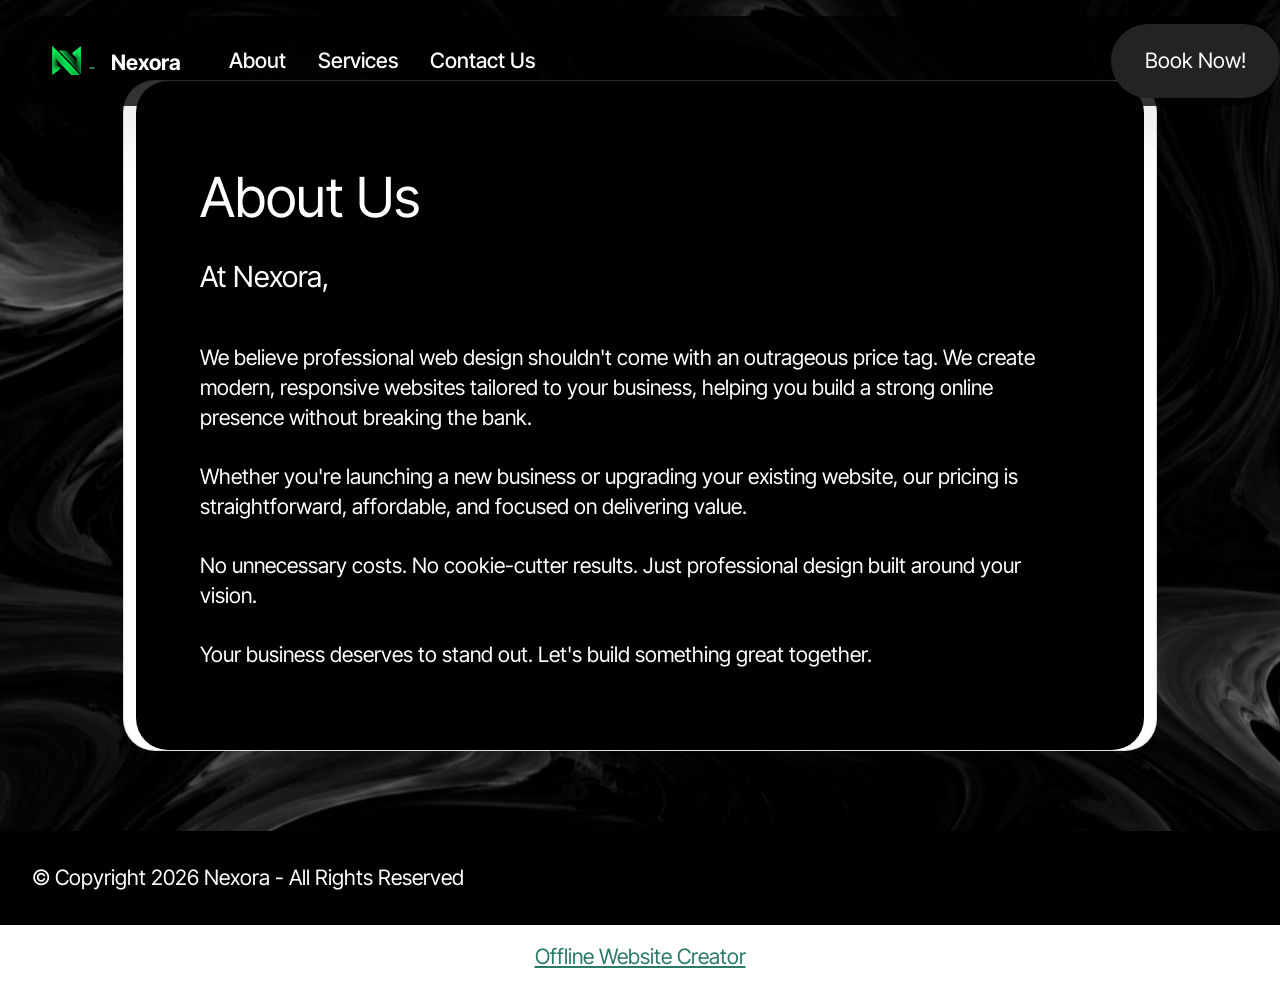
==== Nexora/page1.html @ 0961fb7d "Add files via upload" ====
<!DOCTYPE html>
<html  >
<head>
  <!-- Site made with Mobirise Website Builder v6.1.12, https://mobirise.com -->
  <meta charset="UTF-8">
  <meta http-equiv="X-UA-Compatible" content="IE=edge">
  <meta name="generator" content="Mobirise v6.1.12, mobirise.com">
  <meta name="viewport" content="width=device-width, initial-scale=1, minimum-scale=1">
  <link rel="shortcut icon" href="assets/images/logo-1-96x96.png" type="image/x-icon">
  <meta name="description" content="">
  
  
  <title>About Us</title>
  <link rel="stylesheet" href="assets/web/assets/mobirise-icons2/mobirise2.css">
  <link rel="stylesheet" href="assets/bootstrap/css/bootstrap.min.css">
  <link rel="stylesheet" href="assets/parallax/jarallax.css">
  <link rel="stylesheet" href="assets/animatecss/animate.css">
  <link rel="stylesheet" href="assets/dropdown/css/style.css">
  <link rel="stylesheet" href="assets/theme/css/style.css">
  <link rel="preload" href="https://fonts.googleapis.com/css?family=Inter+Tight:100,200,300,400,500,600,700,800,900,100i,200i,300i,400i,500i,600i,700i,800i,900i&display=swap" as="style" onload="this.onload=null;this.rel='stylesheet'">
  <noscript><link rel="stylesheet" href="https://fonts.googleapis.com/css?family=Inter+Tight:100,200,300,400,500,600,700,800,900,100i,200i,300i,400i,500i,600i,700i,800i,900i&display=swap"></noscript>
  <link rel="preload" as="style" href="assets/mobirise/css/mbr-additional.css?v=l7A24Q"><link rel="stylesheet" href="assets/mobirise/css/mbr-additional.css?v=l7A24Q" type="text/css">

  
  
  
</head>
<body>
  
  <section data-bs-version="5.1" class="menu menu1 cid-vy4FR2Bn2H" once="menu" id="menu01-1x">
	

	<nav class="navbar navbar-dropdown navbar-fixed-top navbar-expand-lg">
		<div class="container">
			<div class="navbar-brand">
				<span class="navbar-logo">
					<a href="https://mobiri.se">
						<img src="assets/images/logo-1-96x96.png" alt="Mobirise Website Builder" style="height: 3rem;">
					</a>
				</span>
				<span class="navbar-caption-wrap"><a class="navbar-caption text-danger display-4" href="https://mobiri.se">Nexora</a></span>
			</div>
			<button class="navbar-toggler" type="button" data-toggle="collapse" data-bs-toggle="collapse" data-target="#navbarSupportedContent" data-bs-target="#navbarSupportedContent" aria-controls="navbarNavAltMarkup" aria-expanded="false" aria-label="Toggle navigation">
				<div class="hamburger">
					<span></span>
					<span></span>
					<span></span>
					<span></span>
				</div>
			</button>
			<div class="collapse navbar-collapse" id="navbarSupportedContent">
				<ul class="navbar-nav nav-dropdown" data-app-modern-menu="true"><li class="nav-item">
						<a class="nav-link link text-danger display-4" href="https://mobiri.se">About</a>
					</li>
					<li class="nav-item">
						<a class="nav-link link text-danger display-4" href="https://mobiri.se" aria-expanded="false">Services</a>
					</li>
					<li class="nav-item">
						<a class="nav-link link text-danger display-4" href="https://mobiri.se">Contact Us</a>
					</li></ul>
				
				<div class="navbar-buttons mbr-section-btn"><a class="btn btn-black display-4" href="https://mobiri.se">Book Now!</a></div>
			</div>
		</div>
	</nav>
</section>

<section data-bs-version="5.1" class="article07 cid-vybChJyptm mbr-parallax-background" id="article07-23">
  

  
  
  <div class="container">
    <div class="row justify-content-center">
      <div class="card col-md-12 col-lg-10">
        <div class="card-wrapper">
          <h3 class="card-title mbr-fonts-style mbr-white mt-3 mb-4 display-2"><strong>About Us</strong></h3>
          <div class="row card-box align-left">
            <div class="item features-without-image col-12">
              <div class="item-wrapper">
                <h4 class="mbr-section-subtitle mbr-fonts-style mb-3 display-5">
                  <strong>At Nexora,</strong></h4>
                <p class="mbr-text mbr-fonts-style display-7"><br>We believe professional web design shouldn't come with an outrageous price tag. We create modern, responsive websites tailored to your business, helping you build a strong online presence without breaking the bank.<br><br>Whether you're launching a new business or upgrading your existing website, our pricing is straightforward, affordable, and focused on delivering value.<br><br>No unnecessary costs. No cookie-cutter results. Just professional design built around your vision.<br><br>Your business deserves to stand out. Let's build something great together.</p>
              </div>
            </div>
            
            
            
          </div>
          
        </div>
      </div>
    </div>
  </div>
</section>

<section data-bs-version="5.1" class="footer4 cid-vybEgHKGOY" once="footers" id="footer04-26">

    

    

    <div class="container">
        <div class="media-container-row align-center mbr-white">
            <div class="col-12">
                <p class="mbr-text mb-0 mbr-fonts-style display-7">
                    © Copyright 2026 Nexora - All Rights Reserved
                </p>
            </div>
        </div>
    </div>
</section><section class="display-7" style="padding: 0;align-items: center;justify-content: center;flex-wrap: wrap;    align-content: center;display: flex;position: relative;height: 4rem;"><a href="https://mobiri.se/5196878" style="flex: 1 1;height: 4rem;position: absolute;width: 100%;z-index: 1;"><img alt="" style="height: 4rem;" src="[data-uri]"></a><p style="margin: 0;text-align: center;" class="display-7">&#8204;</p><a style="z-index:1" href="https://mobirise.com/offline-website-builder.html">Offline Website Creator</a></section><script src="assets/bootstrap/js/bootstrap.bundle.min.js"></script>  <script src="assets/parallax/jarallax.js"></script>  <script src="assets/smoothscroll/smooth-scroll.js"></script>  <script src="assets/ytplayer/index.js"></script>  <script src="assets/dropdown/js/navbar-dropdown.js"></script>  <script src="assets/theme/js/script.js"></script>  
  
  
  <input name="animation" type="hidden">
  </body>
</html>
---- Nexora/assets/web/assets/mobirise-icons2/mobirise2.css ----
@font-face {
  font-family: 'Moririse2';
  font-display: swap;
  src:  url('mobirise2.eot?f2bix4');
  src:  url('mobirise2.eot?f2bix4#iefix') format('embedded-opentype'),
    url('mobirise2.woff2?f2bix4') format('woff2'),
    url('mobirise2.woff?f2bix4') format('woff'),
    url('mobirise2.ttf?f2bix4') format('truetype'),
    url('mobirise2.svg?f2bix4#mobirise2') format('svg');
  font-weight: normal;
  font-style: normal;
}

[class^="mobi-"], [class*=" mobi-"] {
  /* use !important to prevent issues with browser extensions that change fonts */
  font-family: 'Moririse2' !important;
  speak: none;
  font-style: normal;
  font-weight: normal;
  font-variant: normal;
  text-transform: none;
  line-height: 1;

  /* Better Font Rendering =========== */
  -webkit-font-smoothing: antialiased;
  -moz-osx-font-smoothing: grayscale;
}

.mobi-mbri-add-submenu:before {
  content: "\e900";
}
.mobi-mbri-alert:before {
  content: "\e901";
}
.mobi-mbri-align-center:before {
  content: "\e902";
}
.mobi-mbri-align-justify:before {
  content: "\e903";
}
.mobi-mbri-align-left:before {
  content: "\e904";
}
.mobi-mbri-align-right:before {
  content: "\e905";
}
.mobi-mbri-android:before {
  content: "\e906";
}
.mobi-mbri-apple:before {
  content: "\e907";
}
.mobi-mbri-arrow-down:before {
  content: "\e908";
}
.mobi-mbri-arrow-next:before {
  content: "\e909";
}
.mobi-mbri-arrow-prev:before {
  content: "\e90a";
}
.mobi-mbri-arrow-up:before {
  content: "\e90b";
}
.mobi-mbri-bold:before {
  content: "\e90c";
}
.mobi-mbri-bookmark:before {
  content: "\e90d";
}
.mobi-mbri-bootstrap:before {
  content: "\e90e";
}
.mobi-mbri-briefcase:before {
  content: "\e90f";
}
.mobi-mbri-browse:before {
  content: "\e910";
}
.mobi-mbri-bulleted-list:before {
  content: "\e911";
}
.mobi-mbri-calendar:before {
  content: "\e912";
}
.mobi-mbri-camera:before {
  content: "\e913";
}
.mobi-mbri-cart-add:before {
  content: "\e914";
}
.mobi-mbri-cart-full:before {
  content: "\e915";
}
.mobi-mbri-cash:before {
  content: "\e916";
}
.mobi-mbri-change-style:before {
  content: "\e917";
}
.mobi-mbri-chat:before {
  content: "\e918";
}
.mobi-mbri-clock:before {
  content: "\e919";
}
.mobi-mbri-close:before {
  content: "\e91a";
}
.mobi-mbri-cloud:before {
  content: "\e91b";
}
.mobi-mbri-code:before {
  content: "\e91c";
}
.mobi-mbri-contact-form:before {
  content: "\e91d";
}
.mobi-mbri-credit-card:before {
  content: "\e91e";
}
.mobi-mbri-cursor-click:before {
  content: "\e91f";
}
.mobi-mbri-cust-feedback:before {
  content: "\e920";
}
.mobi-mbri-database:before {
  content: "\e921";
}
.mobi-mbri-delivery:before {
  content: "\e922";
}
.mobi-mbri-desktop:before {
  content: "\e923";
}
.mobi-mbri-devices:before {
  content: "\e924";
}
.mobi-mbri-down:before {
  content: "\e925";
}
.mobi-mbri-download-2:before {
  content: "\e926";
}
.mobi-mbri-download:before {
  content: "\e927";
}
.mobi-mbri-drag-n-drop-2:before {
  content: "\e928";
}
.mobi-mbri-drag-n-drop:before {
  content: "\e929";
}
.mobi-mbri-edit-2:before {
  content: "\e92a";
}
.mobi-mbri-edit:before {
  content: "\e92b";
}
.mobi-mbri-error:before {
  content: "\e92c";
}
.mobi-mbri-extension:before {
  content: "\e92d";
}
.mobi-mbri-features:before {
  content: "\e92e";
}
.mobi-mbri-file:before {
  content: "\e92f";
}
.mobi-mbri-flag:before {
  content: "\e930";
}
.mobi-mbri-folder:before {
  content: "\e931";
}
.mobi-mbri-gift:before {
  content: "\e932";
}
.mobi-mbri-github:before {
  content: "\e933";
}
.mobi-mbri-globe-2:before {
  content: "\e934";
}
.mobi-mbri-globe:before {
  content: "\e935";
}
.mobi-mbri-growing-chart:before {
  content: "\e936";
}
.mobi-mbri-hearth:before {
  content: "\e937";
}
.mobi-mbri-help:before {
  content: "\e938";
}
.mobi-mbri-home:before {
  content: "\e939";
}
.mobi-mbri-hot-cup:before {
  content: "\e93a";
}
.mobi-mbri-idea:before {
  content: "\e93b";
}
.mobi-mbri-image-gallery:before {
  content: "\e93c";
}
.mobi-mbri-image-slider:before {
  content: "\e93d";
}
.mobi-mbri-info:before {
  content: "\e93e";
}
.mobi-mbri-italic:before {
  content: "\e93f";
}
.mobi-mbri-key:before {
  content: "\e940";
}
.mobi-mbri-laptop:before {
  content: "\e941";
}
.mobi-mbri-layers:before {
  content: "\e942";
}
.mobi-mbri-left-right:before {
  content: "\e943";
}
.mobi-mbri-left:before {
  content: "\e944";
}
.mobi-mbri-letter:before {
  content: "\e945";
}
.mobi-mbri-like:before {
  content: "\e946";
}
.mobi-mbri-link:before {
  content: "\e947";
}
.mobi-mbri-lock:before {
  content: "\e948";
}
.mobi-mbri-login:before {
  content: "\e949";
}
.mobi-mbri-logout:before {
  content: "\e94a";
}
.mobi-mbri-magic-stick:before {
  content: "\e94b";
}
.mobi-mbri-map-pin:before {
  content: "\e94c";
}
.mobi-mbri-menu:before {
  content: "\e94d";
}
.mobi-mbri-mobile-2:before {
  content: "\e94e";
}
.mobi-mbri-mobile-horizontal:before {
  content: "\e94f";
}
.mobi-mbri-mobile:before {
  content: "\e950";
}
.mobi-mbri-mobirise:before {
  content: "\e951";
}
.mobi-mbri-more-horizontal:before {
  content: "\e952";
}
.mobi-mbri-more-vertical:before {
  content: "\e953";
}
.mobi-mbri-music:before {
  content: "\e954";
}
.mobi-mbri-new-file:before {
  content: "\e955";
}
.mobi-mbri-numbered-list:before {
  content: "\e956";
}
.mobi-mbri-opened-folder:before {
  content: "\e957";
}
.mobi-mbri-pages:before {
  content: "\e958";
}
.mobi-mbri-paper-plane:before {
  content: "\e959";
}
.mobi-mbri-paperclip:before {
  content: "\e95a";
}
.mobi-mbri-phone:before {
  content: "\e95b";
}
.mobi-mbri-photo:before {
  content: "\e95c";
}
.mobi-mbri-photos:before {
  content: "\e95d";
}
.mobi-mbri-pin:before {
  content: "\e95e";
}
.mobi-mbri-play:before {
  content: "\e95f";
}
.mobi-mbri-plus:before {
  content: "\e960";
}
.mobi-mbri-preview:before {
  content: "\e961";
}
.mobi-mbri-print:before {
  content: "\e962";
}
.mobi-mbri-protect:before {
  content: "\e963";
}
.mobi-mbri-question:before {
  content: "\e964";
}
.mobi-mbri-quote-left:before {
  content: "\e965";
}
.mobi-mbri-quote-right:before {
  content: "\e966";
}
.mobi-mbri-redo:before {
  content: "\e967";
}
.mobi-mbri-refresh:before {
  content: "\e968";
}
.mobi-mbri-responsive-2:before {
  content: "\e969";
}
.mobi-mbri-responsive:before {
  content: "\e96a";
}
.mobi-mbri-right:before {
  content: "\e96b";
}
.mobi-mbri-rocket:before {
  content: "\e96c";
}
.mobi-mbri-sad-face:before {
  content: "\e96d";
}
.mobi-mbri-sale:before {
  content: "\e96e";
}
.mobi-mbri-save:before {
  content: "\e96f";
}
.mobi-mbri-search:before {
  content: "\e970";
}
.mobi-mbri-setting-2:before {
  content: "\e971";
}
.mobi-mbri-setting-3:before {
  content: "\e972";
}
.mobi-mbri-setting:before {
  content: "\e973";
}
.mobi-mbri-share:before {
  content: "\e974";
}
.mobi-mbri-shopping-bag:before {
  content: "\e975";
}
.mobi-mbri-shopping-basket:before {
  content: "\e976";
}
.mobi-mbri-shopping-cart:before {
  content: "\e977";
}
.mobi-mbri-sites:before {
  content: "\e978";
}
.mobi-mbri-smile-face:before {
  content: "\e979";
}
.mobi-mbri-speed:before {
  content: "\e97a";
}
.mobi-mbri-star:before {
  content: "\e97b";
}
.mobi-mbri-success:before {
  content: "\e97c";
}
.mobi-mbri-sun:before {
  content: "\e97d";
}
.mobi-mbri-sun2:before {
  content: "\e97e";
}
.mobi-mbri-tablet-vertical:before {
  content: "\e97f";
}
.mobi-mbri-tablet:before {
  content: "\e980";
}
.mobi-mbri-target:before {
  content: "\e981";
}
.mobi-mbri-timer:before {
  content: "\e982";
}
.mobi-mbri-to-ftp:before {
  content: "\e983";
}
.mobi-mbri-to-local-drive:before {
  content: "\e984";
}
.mobi-mbri-touch-swipe:before {
  content: "\e985";
}
.mobi-mbri-touch:before {
  content: "\e986";
}
.mobi-mbri-trash:before {
  content: "\e987";
}
.mobi-mbri-underline:before {
  content: "\e988";
}
.mobi-mbri-undo:before {
  content: "\e989";
}
.mobi-mbri-unlink:before {
  content: "\e98a";
}
.mobi-mbri-unlock:before {
  content: "\e98b";
}
.mobi-mbri-up-down:before {
  content: "\e98c";
}
.mobi-mbri-up:before {
  content: "\e98d";
}
.mobi-mbri-update:before {
  content: "\e98e";
}
.mobi-mbri-upload-2:before {
  content: "\e98f";
}
.mobi-mbri-upload:before {
  content: "\e990";
}
.mobi-mbri-user-2:before {
  content: "\e991";
}
.mobi-mbri-user:before {
  content: "\e992";
}
.mobi-mbri-users:before {
  content: "\e993";
}
.mobi-mbri-video-play:before {
  content: "\e994";
}
.mobi-mbri-video:before {
  content: "\e995";
}
.mobi-mbri-watch:before {
  content: "\e996";
}
.mobi-mbri-website-theme-2:before {
  content: "\e997";
}
.mobi-mbri-website-theme:before {
  content: "\e998";
}
.mobi-mbri-wifi:before {
  content: "\e999";
}
.mobi-mbri-windows:before {
  content: "\e99a";
}
.mobi-mbri-zoom-in:before {
  content: "\e99b";
}
.mobi-mbri-zoom-out:before {
  content: "\e99c";
}
---- Nexora/assets/parallax/jarallax.css ----
.jarallax {
    position: relative;
    z-index: 0;
}
.jarallax > .jarallax-img {
    position: absolute;
    object-fit: cover;
    /* support for plugin https://github.com/bfred-it/object-fit-images */
    font-family: 'object-fit: cover;';
    top: 0;
    left: 0;
    width: 100%;
    height: 100%;
    z-index: -1;
}
---- Nexora/assets/dropdown/css/style.css ----
.navbar-dropdown {
  left: 0;
  padding: 0;
  position: absolute;
  right: 0;
  top: 0;
  transition: all 0.45s ease;
  z-index: 1030;
  background: #282828; }
  .navbar-dropdown .navbar-logo {
    margin-right: 0.8rem;
    transition: margin 0.3s ease-in-out;
    vertical-align: middle; }
    .navbar-dropdown .navbar-logo img {
      height: 3.125rem;
      transition: all 0.3s ease-in-out; }
    .navbar-dropdown .navbar-logo.mbr-iconfont {
      font-size: 3.125rem;
      line-height: 3.125rem; }
  .navbar-dropdown .navbar-caption {
    font-weight: 700;
    white-space: normal;
    vertical-align: -4px;
    line-height: 3.125rem !important; }
    .navbar-dropdown .navbar-caption, .navbar-dropdown .navbar-caption:hover {
      color: inherit;
      text-decoration: none; }
  .navbar-dropdown .mbr-iconfont + .navbar-caption {
    vertical-align: -1px; }
  .navbar-dropdown.navbar-fixed-top {
    position: fixed; }
  .navbar-dropdown .navbar-brand span {
    vertical-align: -4px; }
  .navbar-dropdown.bg-color.transparent {
    background: none; }
  .navbar-dropdown.navbar-short .navbar-brand {
    padding: 0.625rem 0; }
    .navbar-dropdown.navbar-short .navbar-brand span {
      vertical-align: -1px; }
  .navbar-dropdown.navbar-short .navbar-caption {
    line-height: 2.375rem !important;
    vertical-align: -2px; }
  .navbar-dropdown.navbar-short .navbar-logo {
    margin-right: 0.5rem; }
    .navbar-dropdown.navbar-short .navbar-logo img {
      height: 2.375rem; }
    .navbar-dropdown.navbar-short .navbar-logo.mbr-iconfont {
      font-size: 2.375rem;
      line-height: 2.375rem; }
  .navbar-dropdown.navbar-short .mbr-table-cell {
    height: 3.625rem; }
  .navbar-dropdown .navbar-close {
    left: 0.6875rem;
    position: fixed;
    top: 0.75rem;
    z-index: 1000; }
  .navbar-dropdown .hamburger-icon {
    content: "";
    display: inline-block;
    vertical-align: middle;
    width: 16px;
    -webkit-box-shadow: 0 -6px 0 1px #282828,0 0 0 1px #282828,0 6px 0 1px #282828;
    -moz-box-shadow: 0 -6px 0 1px #282828,0 0 0 1px #282828,0 6px 0 1px #282828;
    box-shadow: 0 -6px 0 1px #282828,0 0 0 1px #282828,0 6px 0 1px #282828; }

.dropdown-menu .dropdown-toggle[data-toggle="dropdown-submenu"]::after {
  border-bottom: 0.35em solid transparent;
  border-left: 0.35em solid;
  border-right: 0;
  border-top: 0.35em solid transparent;
  margin-left: 0.3rem; }

.dropdown-menu .dropdown-item:focus {
  outline: 0; }

.nav-dropdown {
  font-size: 0.75rem;
  font-weight: 500;
  height: auto !important; }
  .nav-dropdown .nav-btn {
    padding-left: 1rem; }
  .nav-dropdown .link {
    margin: .667em 1.667em;
    font-weight: 500;
    padding: 0;
    transition: color .2s ease-in-out; }
    .nav-dropdown .link.dropdown-toggle {
      margin-right: 2.583em; }
      .nav-dropdown .link.dropdown-toggle::after {
        margin-left: .25rem;
        border-top: 0.35em solid;
        border-right: 0.35em solid transparent;
        border-left: 0.35em solid transparent;
        border-bottom: 0; }
      .nav-dropdown .link.dropdown-toggle[aria-expanded="true"] {
        margin: 0;
        padding: 0.667em 3.263em  0.667em 1.667em; }
  .nav-dropdown .link::after,
  .nav-dropdown .dropdown-item::after {
    color: inherit; }
  .nav-dropdown .btn {
    font-size: 0.75rem;
    font-weight: 700;
    letter-spacing: 0;
    margin-bottom: 0;
    padding-left: 1.25rem;
    padding-right: 1.25rem; }
  .nav-dropdown .dropdown-menu {
    border-radius: 0;
    border: 0;
    left: 0;
    margin: 0;
    padding-bottom: 1.25rem;
    padding-top: 1.25rem;
    position: relative; }
  .nav-dropdown .dropdown-submenu {
    margin-left: 0.125rem;
    top: 0; }
  .nav-dropdown .dropdown-item {
    font-weight: 500;
    line-height: 2;
    padding: 0.3846em 4.615em 0.3846em 1.5385em;
    position: relative;
    transition: color .2s ease-in-out, background-color .2s ease-in-out; }
    .nav-dropdown .dropdown-item::after {
      margin-top: -0.3077em;
      position: absolute;
      right: 1.1538em;
      top: 50%; }
    .nav-dropdown .dropdown-item:focus, .nav-dropdown .dropdown-item:hover {
      background: none; }

@media (max-width: 767px) {
  .nav-dropdown.navbar-toggleable-sm {
    bottom: 0;
    display: none;
    left: 0;
    overflow-x: hidden;
    position: fixed;
    top: 0;
    transform: translateX(-100%);
    -ms-transform: translateX(-100%);
    -webkit-transform: translateX(-100%);
    width: 18.75rem;
    z-index: 999; } }
.nav-dropdown.navbar-toggleable-xl {
  bottom: 0;
  display: none;
  left: 0;
  overflow-x: hidden;
  position: fixed;
  top: 0;
  transform: translateX(-100%);
  -ms-transform: translateX(-100%);
  -webkit-transform: translateX(-100%);
  width: 18.75rem;
  z-index: 999; }

.nav-dropdown-sm {
  display: block !important;
  overflow-x: hidden;
  overflow: auto;
  padding-top: 3.875rem; }
  .nav-dropdown-sm::after {
    content: "";
    display: block;
    height: 3rem;
    width: 100%; }
  .nav-dropdown-sm.collapse.in ~ .navbar-close {
    display: block !important; }
  .nav-dropdown-sm.collapsing, .nav-dropdown-sm.collapse.in {
    transform: translateX(0);
    -ms-transform: translateX(0);
    -webkit-transform: translateX(0);
    transition: all 0.25s ease-out;
    -webkit-transition: all 0.25s ease-out;
    background: #282828; }
  .nav-dropdown-sm.collapsing[aria-expanded="false"] {
    transform: translateX(-100%);
    -ms-transform: translateX(-100%);
    -webkit-transform: translateX(-100%); }
  .nav-dropdown-sm .nav-item {
    display: block;
    margin-left: 0 !important;
    padding-left: 0; }
  .nav-dropdown-sm .link,
  .nav-dropdown-sm .dropdown-item {
    border-top: 1px dotted rgba(255, 255, 255, 0.1);
    font-size: 0.8125rem;
    line-height: 1.6;
    margin: 0 !important;
    padding: 0.875rem 2.4rem 0.875rem 1.5625rem !important;
    position: relative;
    white-space: normal; }
    .nav-dropdown-sm .link:focus, .nav-dropdown-sm .link:hover,
    .nav-dropdown-sm .dropdown-item:focus,
    .nav-dropdown-sm .dropdown-item:hover {
      background: rgba(0, 0, 0, 0.2) !important;
      color: #c0a375; }
  .nav-dropdown-sm .nav-btn {
    position: relative;
    padding: 1.5625rem 1.5625rem 0 1.5625rem; }
    .nav-dropdown-sm .nav-btn::before {
      border-top: 1px dotted rgba(255, 255, 255, 0.1);
      content: "";
      left: 0;
      position: absolute;
      top: 0;
      width: 100%; }
    .nav-dropdown-sm .nav-btn + .nav-btn {
      padding-top: 0.625rem; }
      .nav-dropdown-sm .nav-btn + .nav-btn::before {
        display: none; }
  .nav-dropdown-sm .btn {
    padding: 0.625rem 0; }
  .nav-dropdown-sm .dropdown-toggle[data-toggle="dropdown-submenu"]::after {
    margin-left: .25rem;
    border-top: 0.35em solid;
    border-right: 0.35em solid transparent;
    border-left: 0.35em solid transparent;
    border-bottom: 0; }
  .nav-dropdown-sm .dropdown-toggle[data-toggle="dropdown-submenu"][aria-expanded="true"]::after {
    border-top: 0;
    border-right: 0.35em solid transparent;
    border-left: 0.35em solid transparent;
    border-bottom: 0.35em solid; }
  .nav-dropdown-sm .dropdown-menu {
    margin: 0;
    padding: 0;
    position: relative;
    top: 0;
    left: 0;
    width: 100%;
    border: 0;
    float: none;
    border-radius: 0;
    background: none; }
  .nav-dropdown-sm .dropdown-submenu {
    left: 100%;
    margin-left: 0.125rem;
    margin-top: -1.25rem;
    top: 0; }

.navbar-toggleable-sm .nav-dropdown .dropdown-menu {
  position: absolute; }

.navbar-toggleable-sm .nav-dropdown .dropdown-submenu {
  left: 100%;
  margin-left: 0.125rem;
  margin-top: -1.25rem;
  top: 0; }

.navbar-toggleable-sm.opened .nav-dropdown .dropdown-menu {
  position: relative; }

.navbar-toggleable-sm.opened .nav-dropdown .dropdown-submenu {
  left: 0;
  margin-left: 00rem;
  margin-top: 0rem;
  top: 0; }

.is-builder .nav-dropdown.collapsing {
  transition: none !important; }
---- Nexora/assets/mobirise/css/mbr-additional.css ----
.btn {
  border-width: 2px;
}
img,
.card-wrap,
.card-wrapper,
.video-wrapper,
.mbr-figure iframe,
.google-map iframe,
.slide-content,
.plan,
.card,
.item-wrapper,
.item-wrapper .mbr-overlay {
  border-radius: 2rem !important;
}
.video-wrapper {
  overflow: hidden;
}
body {
  font-family: Inter Tight;
}
.display-1 {
  font-family: 'Inter Tight', sans-serif;
  font-size: 5rem;
  line-height: 1;
}
.display-1 > .mbr-iconfont {
  font-size: 6.25rem;
}
.display-2 {
  font-family: 'Inter Tight', sans-serif;
  font-size: 4rem;
  line-height: 1;
}
.display-2 > .mbr-iconfont {
  font-size: 5rem;
}
.display-4 {
  font-family: 'Inter Tight', sans-serif;
  font-size: 1.4rem;
  line-height: 1.5;
}
.display-4 > .mbr-iconfont {
  font-size: 1.75rem;
}
.display-5 {
  font-family: 'Inter Tight', sans-serif;
  font-size: 2rem;
  line-height: 1.5;
}
.display-5 > .mbr-iconfont {
  font-size: 2.5rem;
}
.display-7 {
  font-family: 'Inter Tight', sans-serif;
  font-size: 1.4rem;
  line-height: 1.3;
}
.display-7 > .mbr-iconfont {
  font-size: 1.75rem;
}
/* ---- Fluid typography for mobile devices ---- */
/* 1.4 - font scale ratio ( bootstrap == 1.42857 ) */
/* 100vw - current viewport width */
/* (48 - 20)  48 == 48rem == 768px, 20 == 20rem == 320px(minimal supported viewport) */
/* 0.65 - min scale variable, may vary */
@media (max-width: 992px) {
  .display-1 {
    font-size: 4rem;
  }
}
@media (max-width: 768px) {
  .display-1 {
    font-size: 3.5rem;
    font-size: calc( 2.4rem + (5 - 2.4) * ((100vw - 20rem) / (48 - 20)));
    line-height: calc( 1.1 * (2.4rem + (5 - 2.4) * ((100vw - 20rem) / (48 - 20))));
  }
  .display-2 {
    font-size: 3.2rem;
    font-size: calc( 2.05rem + (4 - 2.05) * ((100vw - 20rem) / (48 - 20)));
    line-height: calc( 1.3 * (2.05rem + (4 - 2.05) * ((100vw - 20rem) / (48 - 20))));
  }
  .display-4 {
    font-size: 1.12rem;
    font-size: calc( 1.14rem + (1.4 - 1.14) * ((100vw - 20rem) / (48 - 20)));
    line-height: calc( 1.4 * (1.14rem + (1.4 - 1.14) * ((100vw - 20rem) / (48 - 20))));
  }
  .display-5 {
    font-size: 1.6rem;
    font-size: calc( 1.35rem + (2 - 1.35) * ((100vw - 20rem) / (48 - 20)));
    line-height: calc( 1.4 * (1.35rem + (2 - 1.35) * ((100vw - 20rem) / (48 - 20))));
  }
  .display-7 {
    font-size: 1.12rem;
    font-size: calc( 1.14rem + (1.4 - 1.14) * ((100vw - 20rem) / (48 - 20)));
    line-height: calc( 1.4 * (1.14rem + (1.4 - 1.14) * ((100vw - 20rem) / (48 - 20))));
  }
}
@media (min-width: 992px) and (max-width: 1400px) {
  .display-1 {
    font-size: 3.5rem;
    font-size: calc( 2.4rem + (5 - 2.4) * ((100vw - 62rem) / (87 - 62)));
    line-height: calc( 1.1 * (2.4rem + (5 - 2.4) * ((100vw - 62rem) / (87 - 62))));
  }
  .display-2 {
    font-size: 3.2rem;
    font-size: calc( 2.05rem + (4 - 2.05) * ((100vw - 62rem) / (87 - 62)));
    line-height: calc( 1.3 * (2.05rem + (4 - 2.05) * ((100vw - 62rem) / (87 - 62))));
  }
  .display-4 {
    font-size: 1.12rem;
    font-size: calc( 1.14rem + (1.4 - 1.14) * ((100vw - 62rem) / (87 - 62)));
    line-height: calc( 1.4 * (1.14rem + (1.4 - 1.14) * ((100vw - 62rem) / (87 - 62))));
  }
  .display-5 {
    font-size: 1.6rem;
    font-size: calc( 1.35rem + (2 - 1.35) * ((100vw - 62rem) / (87 - 62)));
    line-height: calc( 1.4 * (1.35rem + (2 - 1.35) * ((100vw - 62rem) / (87 - 62))));
  }
  .display-7 {
    font-size: 1.12rem;
    font-size: calc( 1.14rem + (1.4 - 1.14) * ((100vw - 62rem) / (87 - 62)));
    line-height: calc( 1.4 * (1.14rem + (1.4 - 1.14) * ((100vw - 62rem) / (87 - 62))));
  }
}
/* Buttons */
.btn {
  padding: 1.25rem 2rem;
  border-radius: 4px;
}
@media (max-width: 767px) {
  .btn {
    padding: 0.75rem 1.5rem;
  }
}
.btn-sm {
  padding: 0.6rem 1.2rem;
  border-radius: 4px;
}
.btn-md {
  padding: 0.6rem 1.2rem;
  border-radius: 4px;
}
.btn-lg {
  padding: 1.25rem 2rem;
  border-radius: 4px;
}
.bg-primary {
  background-color: #2b7a69 !important;
}
.bg-success {
  background-color: #3a341c !important;
}
.bg-info {
  background-color: #320707 !important;
}
.bg-warning {
  background-color: #a0e2e1 !important;
}
.bg-danger {
  background-color: #ffffff !important;
}
.btn-primary,
.btn-primary:active {
  background-color: #2b7a69 !important;
  border-color: #2b7a69 !important;
  color: #ffffff !important;
  box-shadow: none;
}
.btn-primary:hover,
.btn-primary:focus,
.btn-primary.focus,
.btn-primary.active {
  color: inherit;
  background-color: #38a089 !important;
  border-color: #38a089 !important;
  box-shadow: none;
}
.btn-primary.disabled,
.btn-primary:disabled {
  color: #ffffff !important;
  background-color: #38a089 !important;
  border-color: #38a089 !important;
}
.btn-secondary,
.btn-secondary:active {
  background-color: #ffd7ef !important;
  border-color: #ffd7ef !important;
  color: #d70081 !important;
  box-shadow: none;
}
.btn-secondary:hover,
.btn-secondary:focus,
.btn-secondary.focus,
.btn-secondary.active {
  color: inherit;
  background-color: #ffffff !important;
  border-color: #ffffff !important;
  box-shadow: none;
}
.btn-secondary.disabled,
.btn-secondary:disabled {
  color: #d70081 !important;
  background-color: #ffffff !important;
  border-color: #ffffff !important;
}
.btn-info,
.btn-info:active {
  background-color: #320707 !important;
  border-color: #320707 !important;
  color: #ffffff !important;
  box-shadow: none;
}
.btn-info:hover,
.btn-info:focus,
.btn-info.focus,
.btn-info.active {
  color: inherit;
  background-color: #5f0d0d !important;
  border-color: #5f0d0d !important;
  box-shadow: none;
}
.btn-info.disabled,
.btn-info:disabled {
  color: #ffffff !important;
  background-color: #5f0d0d !important;
  border-color: #5f0d0d !important;
}
.btn-success,
.btn-success:active {
  background-color: #3a341c !important;
  border-color: #3a341c !important;
  color: #ffffff !important;
  box-shadow: none;
}
.btn-success:hover,
.btn-success:focus,
.btn-success.focus,
.btn-success.active {
  color: inherit;
  background-color: #5c532d !important;
  border-color: #5c532d !important;
  box-shadow: none;
}
.btn-success.disabled,
.btn-success:disabled {
  color: #ffffff !important;
  background-color: #5c532d !important;
  border-color: #5c532d !important;
}
.btn-warning,
.btn-warning:active {
  background-color: #a0e2e1 !important;
  border-color: #a0e2e1 !important;
  color: #1f6463 !important;
  box-shadow: none;
}
.btn-warning:hover,
.btn-warning:focus,
.btn-warning.focus,
.btn-warning.active {
  color: inherit;
  background-color: #c7eeed !important;
  border-color: #c7eeed !important;
  box-shadow: none;
}
.btn-warning.disabled,
.btn-warning:disabled {
  color: #1f6463 !important;
  background-color: #c7eeed !important;
  border-color: #c7eeed !important;
}
.btn-danger,
.btn-danger:active {
  background-color: #ffffff !important;
  border-color: #ffffff !important;
  color: #808080 !important;
  box-shadow: none;
}
.btn-danger:hover,
.btn-danger:focus,
.btn-danger.focus,
.btn-danger.active {
  color: inherit;
  background-color: #ffffff !important;
  border-color: #ffffff !important;
  box-shadow: none;
}
.btn-danger.disabled,
.btn-danger:disabled {
  color: #808080 !important;
  background-color: #ffffff !important;
  border-color: #ffffff !important;
}
.btn-white,
.btn-white:active {
  background-color: #eff0ec !important;
  border-color: #eff0ec !important;
  color: #757b62 !important;
  box-shadow: none;
}
.btn-white:hover,
.btn-white:focus,
.btn-white.focus,
.btn-white.active {
  color: inherit;
  background-color: #ffffff !important;
  border-color: #ffffff !important;
  box-shadow: none;
}
.btn-white.disabled,
.btn-white:disabled {
  color: #757b62 !important;
  background-color: #ffffff !important;
  border-color: #ffffff !important;
}
.btn-black,
.btn-black:active {
  background-color: #232323 !important;
  border-color: #232323 !important;
  color: #ffffff !important;
  box-shadow: none;
}
.btn-black:hover,
.btn-black:focus,
.btn-black.focus,
.btn-black.active {
  color: inherit;
  background-color: #3d3d3d !important;
  border-color: #3d3d3d !important;
  box-shadow: none;
}
.btn-black.disabled,
.btn-black:disabled {
  color: #ffffff !important;
  background-color: #3d3d3d !important;
  border-color: #3d3d3d !important;
}
.btn-primary-outline,
.btn-primary-outline:active {
  background-color: transparent !important;
  border-color: #2b7a69;
  color: #2b7a69;
}
.btn-primary-outline:hover,
.btn-primary-outline:focus,
.btn-primary-outline.focus,
.btn-primary-outline.active {
  color: #143a32 !important;
  background-color: transparent !important;
  border-color: #143a32 !important;
  box-shadow: none !important;
}
.btn-primary-outline.disabled,
.btn-primary-outline:disabled {
  color: #ffffff !important;
  background-color: #2b7a69 !important;
  border-color: #2b7a69 !important;
}
.btn-secondary-outline,
.btn-secondary-outline:active {
  background-color: transparent !important;
  border-color: #ffd7ef;
  color: #ffd7ef;
}
.btn-secondary-outline:hover,
.btn-secondary-outline:focus,
.btn-secondary-outline.focus,
.btn-secondary-outline.active {
  color: #ff80cc !important;
  background-color: transparent !important;
  border-color: #ff80cc !important;
  box-shadow: none !important;
}
.btn-secondary-outline.disabled,
.btn-secondary-outline:disabled {
  color: #d70081 !important;
  background-color: #ffd7ef !important;
  border-color: #ffd7ef !important;
}
.btn-info-outline,
.btn-info-outline:active {
  background-color: transparent !important;
  border-color: #320707;
  color: #320707;
}
.btn-info-outline:hover,
.btn-info-outline:focus,
.btn-info-outline.focus,
.btn-info-outline.active {
  color: #000000 !important;
  background-color: transparent !important;
  border-color: #000000 !important;
  box-shadow: none !important;
}
.btn-info-outline.disabled,
.btn-info-outline:disabled {
  color: #ffffff !important;
  background-color: #320707 !important;
  border-color: #320707 !important;
}
.btn-success-outline,
.btn-success-outline:active {
  background-color: transparent !important;
  border-color: #3a341c;
  color: #3a341c;
}
.btn-success-outline:hover,
.btn-success-outline:focus,
.btn-success-outline.focus,
.btn-success-outline.active {
  color: #000000 !important;
  background-color: transparent !important;
  border-color: #000000 !important;
  box-shadow: none !important;
}
.btn-success-outline.disabled,
.btn-success-outline:disabled {
  color: #ffffff !important;
  background-color: #3a341c !important;
  border-color: #3a341c !important;
}
.btn-warning-outline,
.btn-warning-outline:active {
  background-color: transparent !important;
  border-color: #a0e2e1;
  color: #a0e2e1;
}
.btn-warning-outline:hover,
.btn-warning-outline:focus,
.btn-warning-outline.focus,
.btn-warning-outline.active {
  color: #5ececc !important;
  background-color: transparent !important;
  border-color: #5ececc !important;
  box-shadow: none !important;
}
.btn-warning-outline.disabled,
.btn-warning-outline:disabled {
  color: #1f6463 !important;
  background-color: #a0e2e1 !important;
  border-color: #a0e2e1 !important;
}
.btn-danger-outline,
.btn-danger-outline:active {
  background-color: transparent !important;
  border-color: #ffffff;
  color: #ffffff;
}
.btn-danger-outline:hover,
.btn-danger-outline:focus,
.btn-danger-outline.focus,
.btn-danger-outline.active {
  color: #d4d4d4 !important;
  background-color: transparent !important;
  border-color: #d4d4d4 !important;
  box-shadow: none !important;
}
.btn-danger-outline.disabled,
.btn-danger-outline:disabled {
  color: #808080 !important;
  background-color: #ffffff !important;
  border-color: #ffffff !important;
}
.btn-black-outline,
.btn-black-outline:active {
  background-color: transparent !important;
  border-color: #232323;
  color: #232323;
}
.btn-black-outline:hover,
.btn-black-outline:focus,
.btn-black-outline.focus,
.btn-black-outline.active {
  color: #000000 !important;
  background-color: transparent !important;
  border-color: #000000 !important;
  box-shadow: none !important;
}
.btn-black-outline.disabled,
.btn-black-outline:disabled {
  color: #ffffff !important;
  background-color: #232323 !important;
  border-color: #232323 !important;
}
.btn-white-outline,
.btn-white-outline:active {
  background-color: transparent !important;
  border-color: #fafafa;
  color: #fafafa;
}
.btn-white-outline:hover,
.btn-white-outline:focus,
.btn-white-outline.focus,
.btn-white-outline.active {
  color: #cfcfcf !important;
  background-color: transparent !important;
  border-color: #cfcfcf !important;
  box-shadow: none !important;
}
.btn-white-outline.disabled,
.btn-white-outline:disabled {
  color: #7a7a7a !important;
  background-color: #fafafa !important;
  border-color: #fafafa !important;
}
.text-primary {
  color: #2b7a69 !important;
}
.text-secondary {
  color: #ffd7ef !important;
}
.text-success {
  color: #3a341c !important;
}
.text-info {
  color: #320707 !important;
}
.text-warning {
  color: #a0e2e1 !important;
}
.text-danger {
  color: #ffffff !important;
}
.text-white {
  color: #fafafa !important;
}
.text-black {
  color: #232323 !important;
}
a.text-primary:hover,
a.text-primary:focus,
a.text-primary.active {
  color: #102f28 !important;
}
a.text-secondary:hover,
a.text-secondary:focus,
a.text-secondary.active {
  color: #ff71c6 !important;
}
a.text-success:hover,
a.text-success:focus,
a.text-success.active {
  color: #000000 !important;
}
a.text-info:hover,
a.text-info:focus,
a.text-info.active {
  color: #000000 !important;
}
a.text-warning:hover,
a.text-warning:focus,
a.text-warning.active {
  color: #52cac8 !important;
}
a.text-danger:hover,
a.text-danger:focus,
a.text-danger.active {
  color: #cccccc !important;
}
a.text-white:hover,
a.text-white:focus,
a.text-white.active {
  color: #c7c7c7 !important;
}
a.text-black:hover,
a.text-black:focus,
a.text-black.active {
  color: #000000 !important;
}
a[class*="text-"]:not(.nav-link):not(.dropdown-item):not([role]):not(.navbar-caption) {
  transition: 0.2s;
  position: relative;
  background-image: linear-gradient(currentColor 50%, currentColor 50%);
  background-size: 10000px 2px;
  background-repeat: no-repeat;
  background-position: 0 1.2em;
}
.nav-tabs .nav-link.active {
  color: #2b7a69;
}
.nav-tabs .nav-link:not(.active) {
  color: #232323;
}
.alert-success {
  background-color: #70c770;
}
.alert-info {
  background-color: #320707;
}
.alert-warning {
  background-color: #a0e2e1;
}
.alert-danger {
  background-color: #ffffff;
}
.mbr-section-btn .btn:not(.btn-form) {
  border-radius: 100px;
}
.mbr-gallery-filter li a {
  border-radius: 100px !important;
}
.mbr-gallery-filter li.active .btn {
  background-color: #2b7a69;
  border-color: #2b7a69;
  color: #ffffff;
}
.mbr-gallery-filter li.active .btn:focus {
  box-shadow: none;
}
.nav-tabs .nav-link {
  border-radius: 100px !important;
}
a,
a:hover {
  color: #2b7a69;
}
.mbr-plan-header.bg-primary .mbr-plan-subtitle,
.mbr-plan-header.bg-primary .mbr-plan-price-desc {
  color: #5ec6b0;
}
.mbr-plan-header.bg-success .mbr-plan-subtitle,
.mbr-plan-header.bg-success .mbr-plan-price-desc {
  color: #c0b27c;
}
.mbr-plan-header.bg-info .mbr-plan-subtitle,
.mbr-plan-header.bg-info .mbr-plan-price-desc {
  color: #f3abab;
}
.mbr-plan-header.bg-warning .mbr-plan-subtitle,
.mbr-plan-header.bg-warning .mbr-plan-price-desc {
  color: #ffffff;
}
.mbr-plan-header.bg-danger .mbr-plan-subtitle,
.mbr-plan-header.bg-danger .mbr-plan-price-desc {
  color: #ffffff;
}
/* Scroll to top button*/
.scrollToTop_wraper {
  display: none;
}
.form-control {
  font-family: 'Inter Tight', sans-serif;
  font-size: 1.4rem;
  line-height: 1.3;
  font-weight: 400;
  border-radius: 40px !important;
}
.form-control > .mbr-iconfont {
  font-size: 1.75rem;
}
.form-control:hover,
.form-control:focus {
  box-shadow: rgba(0, 0, 0, 0.07) 0px 1px 1px 0px, rgba(0, 0, 0, 0.07) 0px 1px 3px 0px, rgba(0, 0, 0, 0.03) 0px 0px 0px 1px;
  border-color: #2b7a69 !important;
}
.form-control:-webkit-input-placeholder {
  font-family: 'Inter Tight', sans-serif;
  font-size: 1.4rem;
  line-height: 1.3;
  font-weight: 400;
}
.form-control:-webkit-input-placeholder > .mbr-iconfont {
  font-size: 1.75rem;
}
blockquote {
  border-color: #2b7a69;
}
/* Forms */
.mbr-form .input-group-btn .btn {
  border-radius: 100px !important;
}
.mbr-form .input-group-btn .btn:hover {
  box-shadow: 0 10px 40px 0 rgba(0, 0, 0, 0.2);
}
.mbr-form .input-group-btn button[type="submit"] {
  border-radius: 100px !important;
  padding: 1rem 3rem;
}
.mbr-form .input-group-btn button[type="submit"]:hover {
  box-shadow: 0 10px 40px 0 rgba(0, 0, 0, 0.2);
}
.jq-selectbox li:hover,
.jq-selectbox li.selected {
  background-color: #2b7a69;
  color: #ffffff;
}
.jq-number__spin {
  transition: 0.25s ease;
}
.jq-number__spin:hover {
  border-color: #2b7a69;
}
.jq-selectbox .jq-selectbox__trigger-arrow,
.jq-number__spin.minus:after,
.jq-number__spin.plus:after {
  transition: 0.4s;
  border-top-color: #232323;
  border-bottom-color: #232323;
}
.jq-selectbox:hover .jq-selectbox__trigger-arrow,
.jq-number__spin.minus:hover:after,
.jq-number__spin.plus:hover:after {
  border-top-color: #2b7a69;
  border-bottom-color: #2b7a69;
}
.xdsoft_datetimepicker .xdsoft_calendar td.xdsoft_default,
.xdsoft_datetimepicker .xdsoft_calendar td.xdsoft_current,
.xdsoft_datetimepicker .xdsoft_timepicker .xdsoft_time_box > div > div.xdsoft_current {
  color: #ffffff !important;
  background-color: #2b7a69 !important;
  box-shadow: none !important;
}
.xdsoft_datetimepicker .xdsoft_calendar td:hover,
.xdsoft_datetimepicker .xdsoft_timepicker .xdsoft_time_box > div > div:hover {
  color: #000000 !important;
  background: #ffd7ef !important;
  box-shadow: none !important;
}
.lazy-bg {
  background-image: none !important;
}
.lazy-placeholder:not(section),
.lazy-none {
  display: block;
  position: relative;
  padding-bottom: 56.25%;
  width: 100%;
  height: auto;
}
iframe.lazy-placeholder,
.lazy-placeholder:after {
  content: '';
  position: absolute;
  width: 200px;
  height: 200px;
  background: transparent no-repeat center;
  background-size: contain;
  top: 50%;
  left: 50%;
  transform: translateX(-50%) translateY(-50%);
  background-image: url("data:image/svg+xml;charset=UTF-8,%3csvg width='32' height='32' viewBox='0 0 64 64' xmlns='http://www.w3.org/2000/svg' stroke='%232b7a69' %3e%3cg fill='none' fill-rule='evenodd'%3e%3cg transform='translate(16 16)' stroke-width='2'%3e%3ccircle stroke-opacity='.5' cx='16' cy='16' r='16'/%3e%3cpath d='M32 16c0-9.94-8.06-16-16-16'%3e%3canimateTransform attributeName='transform' type='rotate' from='0 16 16' to='360 16 16' dur='1s' repeatCount='indefinite'/%3e%3c/path%3e%3c/g%3e%3c/g%3e%3c/svg%3e");
}
section.lazy-placeholder:after {
  opacity: 0.5;
}
body {
  overflow-x: hidden;
}
a {
  transition: color 0.6s;
}
@media (max-width: 1400px) {
  .container {
    max-width: 100%;
  }
}
@media (max-width: 1400px) and (min-width: 768px) {
  .container {
    padding-left: 32px;
    padding-right: 32px;
  }
}
@media (max-width: 1400px) and (min-width: 768px) {
  .container-fluid {
    padding-left: 32px;
    padding-right: 32px;
  }
}
@media (max-width: 767px) {
  .container-fluid {
    padding-left: 16px;
    padding-right: 16px;
  }
}
*:focus-visible {
  outline: red solid 2px !important;
  outline-offset: 2px !important;
  transition: outline 0.2s ease-in-out;
}
.title-4 {
  font-family: 'Inter Tight', sans-serif;
  font-size: 1.4rem;
  line-height: 1.5;
}
.title-4 > .mbr-iconfont {
  font-size: 1.4rem;
}
.cid-vy4FR2Bn2H {
  z-index: 1000;
  width: 100%;
  position: relative;
}
.cid-vy4FR2Bn2H .dropdown-item:before {
  font-family: Moririse2 !important;
  content: "\e966";
  display: inline-block;
  width: 0;
  position: absolute;
  left: 1rem;
  top: 0.5rem;
  margin-right: 0.5rem;
  line-height: 1;
  font-size: inherit;
  vertical-align: middle;
  text-align: center;
  overflow: hidden;
  transform: scale(0, 1);
  transition: all 0.25s ease-in-out;
}
@media (max-width: 767px) {
  .cid-vy4FR2Bn2H .navbar-toggler {
    transform: scale(0.8);
  }
}
.cid-vy4FR2Bn2H .navbar-brand {
  flex-shrink: 0;
  align-items: center;
  margin-right: 0;
  padding: 10px 0;
  transition: all 0.3s;
  word-break: break-word;
  z-index: 1;
}
.cid-vy4FR2Bn2H .navbar-brand img {
  max-width: 100%;
  max-height: 100%;
  border-radius: 0px !important;
}
.cid-vy4FR2Bn2H .navbar-brand .navbar-caption {
  line-height: inherit !important;
}
.cid-vy4FR2Bn2H .navbar-brand .navbar-logo a {
  outline: none;
}
.cid-vy4FR2Bn2H .navbar-nav {
  margin: auto;
  margin-left: 0;
}
.cid-vy4FR2Bn2H .navbar-nav .nav-item {
  padding: 0 !important;
  transition: .3s all !important;
}
.cid-vy4FR2Bn2H .navbar-nav .nav-item .nav-link {
  padding: 16px !important;
  margin: 0 !important;
  border-radius: 1rem !important;
  transition: .3s all !important;
}
.cid-vy4FR2Bn2H .navbar-nav .nav-item .nav-link:hover {
  background-color: rgba(27, 31, 10, 0.06);
}
.cid-vy4FR2Bn2H .navbar-nav .open .nav-link::after {
  transform: rotate(180deg);
}
@media (min-width: 992px) {
  .cid-vy4FR2Bn2H .navbar-nav .open .nav-link::before {
    content: "";
    width: 100%;
    height: 20px;
    top: 100%;
    background: transparent;
    position: absolute;
  }
}
.cid-vy4FR2Bn2H .navbar-nav .dropdown-item {
  padding: 12px !important;
  border-radius: 0.5rem !important;
  margin: 0 8px !important;
  transition: .3s all !important;
}
.cid-vy4FR2Bn2H .navbar-nav .dropdown-item:hover {
  background-color: rgba(27, 31, 10, 0.06);
}
@media (min-width: 992px) {
  .cid-vy4FR2Bn2H .navbar-nav {
    padding-left: 1.5rem;
  }
}
.cid-vy4FR2Bn2H .nav-link {
  width: fit-content;
  position: relative;
}
.cid-vy4FR2Bn2H .navbar-logo {
  padding-left: 2rem;
  margin: 0 !important;
}
@media (max-width: 767px) {
  .cid-vy4FR2Bn2H .navbar-logo {
    padding-left: 1rem;
  }
}
.cid-vy4FR2Bn2H .navbar-caption {
  padding-left: 1rem;
  padding-right: .5rem;
}
@media (max-width: 767px) {
  .cid-vy4FR2Bn2H .nav-dropdown {
    padding-bottom: 0.5rem;
  }
}
.cid-vy4FR2Bn2H .nav-dropdown .link.dropdown-toggle::after {
  margin-left: 0.5rem;
  margin-top: 0.2rem;
  transition: .3s all;
}
.cid-vy4FR2Bn2H .container {
  display: flex;
  height: 90px;
  padding: 0.5rem 0.6rem;
  flex-wrap: nowrap;
  background: rgba(0, 0, 0, 0.8) !important;
  left: 0;
  right: 0;
  -webkit-box-pack: justify;
  -ms-flex-pack: justify;
  justify-content: flex-end;
  -webkit-box-align: center;
  -webkit-align-items: center;
  -ms-flex-align: center;
  align-items: center;
  border-radius: 100vw;
  margin-top: 1rem;
  background-color: #000000;
  box-shadow: 0 30px 60px 0 rgba(27, 31, 10, 0.08);
}
@media (max-width: 992px) {
  .cid-vy4FR2Bn2H .container {
    padding-right: 2rem;
  }
}
@media (max-width: 767px) {
  .cid-vy4FR2Bn2H .container {
    width: 95%;
    height: 56px !important;
    padding-right: 1rem;
    margin-top: 0rem;
  }
}
.cid-vy4FR2Bn2H .iconfont-wrapper {
  color: #000000 !important;
  font-size: 1.5rem;
  padding-right: 0.5rem;
}
.cid-vy4FR2Bn2H .dropdown-menu {
  flex-wrap: wrap;
  flex-direction: column;
  max-width: 100%;
  padding: 12px 4px !important;
  border-radius: 1.5rem;
  transition: .3s all !important;
  min-width: auto;
  background: #000000;
  background: rgba(0, 0, 0, 0.8) !important;
}
.cid-vy4FR2Bn2H .nav-item:focus,
.cid-vy4FR2Bn2H .nav-link:focus {
  outline: none;
}
.cid-vy4FR2Bn2H .dropdown .dropdown-menu .dropdown-item {
  width: auto;
  transition: all 0.25s ease-in-out;
}
.cid-vy4FR2Bn2H .dropdown .dropdown-menu .dropdown-item::after {
  right: 0.5rem;
}
.cid-vy4FR2Bn2H .dropdown .dropdown-menu .dropdown-item .mbr-iconfont {
  margin-right: 0.5rem;
  vertical-align: sub;
}
.cid-vy4FR2Bn2H .dropdown .dropdown-menu .dropdown-item .mbr-iconfont:before {
  display: inline-block;
  transform: scale(1, 1);
  transition: all 0.25s ease-in-out;
}
.cid-vy4FR2Bn2H .collapsed .dropdown-menu .dropdown-item:before {
  display: none;
}
.cid-vy4FR2Bn2H .collapsed .dropdown .dropdown-menu .dropdown-item {
  padding: 0.235em 1.5em 0.235em 1.5em !important;
  transition: none;
  margin: 0 !important;
}
.cid-vy4FR2Bn2H .navbar {
  min-height: 90px;
  transition: all 0.3s;
  border-bottom: 1px solid transparent;
  background: transparent !important;
  padding: 0 !important;
  border: none !important;
  box-shadow: none !important;
  border-radius: 0 !important;
}
.cid-vy4FR2Bn2H .navbar.opened {
  transition: all 0.3s;
}
.cid-vy4FR2Bn2H .navbar .dropdown-item {
  padding: 0.5rem 1.8rem;
}
.cid-vy4FR2Bn2H .navbar .navbar-logo img {
  width: auto;
}
.cid-vy4FR2Bn2H .navbar .navbar-collapse {
  z-index: 1;
  justify-content: flex-end;
}
.cid-vy4FR2Bn2H .navbar.collapsed {
  justify-content: center;
}
.cid-vy4FR2Bn2H .navbar.collapsed .nav-item .nav-link::before {
  display: none;
}
.cid-vy4FR2Bn2H .navbar.collapsed.opened .dropdown-menu {
  top: 0;
}
@media (min-width: 992px) {
  .cid-vy4FR2Bn2H .navbar.collapsed.opened:not(.navbar-short) .navbar-collapse {
    max-height: calc(98.5vh - 3rem);
  }
}
.cid-vy4FR2Bn2H .navbar.collapsed .dropdown-menu .dropdown-submenu {
  left: 0 !important;
}
.cid-vy4FR2Bn2H .navbar.collapsed .dropdown-menu .dropdown-item:after {
  right: auto;
}
.cid-vy4FR2Bn2H .navbar.collapsed .dropdown-menu .dropdown-toggle[data-toggle="dropdown-submenu"]:after {
  margin-left: 0.5rem;
  margin-top: 0.2rem;
  border-top: 0.35em solid;
  border-right: 0.35em solid transparent;
  border-left: 0.35em solid transparent;
  border-bottom: 0;
  top: 41%;
}
.cid-vy4FR2Bn2H .navbar.collapsed ul.navbar-nav li {
  margin: auto;
}
.cid-vy4FR2Bn2H .navbar.collapsed .dropdown-menu .dropdown-item {
  padding: 0.25rem 1.5rem;
  text-align: center;
}
.cid-vy4FR2Bn2H .navbar.collapsed .icons-menu {
  padding-left: 0;
  padding-right: 0;
  padding-top: 0.5rem;
  padding-bottom: 0.5rem;
}
@media (max-width: 767px) {
  .cid-vy4FR2Bn2H .navbar {
    min-height: 72px;
  }
  .cid-vy4FR2Bn2H .navbar .navbar-logo img {
    height: 2rem !important;
  }
}
@media (max-width: 991px) {
  .cid-vy4FR2Bn2H .navbar .nav-item .nav-link::before {
    display: none;
  }
  .cid-vy4FR2Bn2H .navbar.opened .dropdown-menu {
    top: 0;
  }
  .cid-vy4FR2Bn2H .navbar .dropdown-menu .dropdown-submenu {
    left: 0 !important;
  }
  .cid-vy4FR2Bn2H .navbar .dropdown-menu .dropdown-item:after {
    right: auto;
  }
  .cid-vy4FR2Bn2H .navbar .dropdown-menu .dropdown-toggle[data-toggle="dropdown-submenu"]:after {
    margin-left: 0.5rem;
    margin-top: 0.2rem;
    border-top: 0.35em solid;
    border-right: 0.35em solid transparent;
    border-left: 0.35em solid transparent;
    border-bottom: 0;
    top: 40%;
  }
  .cid-vy4FR2Bn2H .navbar .dropdown-menu .dropdown-item {
    padding: 0.25rem 1.5rem !important;
    text-align: center;
  }
  .cid-vy4FR2Bn2H .navbar .navbar-brand {
    flex-shrink: initial;
    flex-basis: auto;
    word-break: break-word;
    padding-right: 10px;
  }
  .cid-vy4FR2Bn2H .navbar .navbar-toggler {
    flex-basis: auto;
  }
  .cid-vy4FR2Bn2H .navbar .icons-menu {
    padding-left: 0;
    padding-top: 0.5rem;
    padding-bottom: 0.5rem;
  }
}
.cid-vy4FR2Bn2H .navbar.navbar-short .navbar-logo img {
  height: 2rem;
}
.cid-vy4FR2Bn2H .dropdown-item.active,
.cid-vy4FR2Bn2H .dropdown-item:active {
  background-color: transparent;
}
.cid-vy4FR2Bn2H .navbar-expand-lg .navbar-nav .nav-link {
  padding: 0;
}
.cid-vy4FR2Bn2H .nav-dropdown .link.dropdown-toggle {
  margin-right: 1.667em;
}
.cid-vy4FR2Bn2H .nav-dropdown .link.dropdown-toggle[aria-expanded="true"] {
  margin-right: 0;
  padding: 0.667em 1.667em;
}
.cid-vy4FR2Bn2H .navbar.navbar-expand-lg .dropdown .dropdown-menu {
  background: #000000;
}
.cid-vy4FR2Bn2H .navbar.navbar-expand-lg .dropdown .dropdown-menu .dropdown-submenu {
  margin: 0;
  left: 105%;
  transform: none;
  top: -12px;
}
.cid-vy4FR2Bn2H .navbar .dropdown.open > .dropdown-menu {
  display: flex;
}
.cid-vy4FR2Bn2H ul.navbar-nav {
  flex-wrap: wrap;
}
.cid-vy4FR2Bn2H .navbar-buttons {
  text-align: center;
  min-width: 140px;
}
@media (max-width: 992px) {
  .cid-vy4FR2Bn2H .navbar-buttons {
    text-align: left;
  }
}
.cid-vy4FR2Bn2H button.navbar-toggler {
  outline: none;
  width: 31px;
  height: 20px;
  cursor: pointer;
  transition: all 0.2s;
  position: relative;
  align-self: center;
}
.cid-vy4FR2Bn2H button.navbar-toggler .hamburger span {
  position: absolute;
  right: 0;
  width: 30px;
  height: 2px;
  border-right: 5px;
  background-color: #000000;
}
.cid-vy4FR2Bn2H button.navbar-toggler .hamburger span:nth-child(1) {
  top: 0;
  transition: all 0.2s;
}
.cid-vy4FR2Bn2H button.navbar-toggler .hamburger span:nth-child(2) {
  top: 8px;
  transition: all 0.15s;
}
.cid-vy4FR2Bn2H button.navbar-toggler .hamburger span:nth-child(3) {
  top: 8px;
  transition: all 0.15s;
}
.cid-vy4FR2Bn2H button.navbar-toggler .hamburger span:nth-child(4) {
  top: 16px;
  transition: all 0.2s;
}
.cid-vy4FR2Bn2H nav.opened .hamburger span:nth-child(1) {
  top: 8px;
  width: 0;
  opacity: 0;
  right: 50%;
  transition: all 0.2s;
}
.cid-vy4FR2Bn2H nav.opened .hamburger span:nth-child(2) {
  transform: rotate(45deg);
  transition: all 0.25s;
}
.cid-vy4FR2Bn2H nav.opened .hamburger span:nth-child(3) {
  transform: rotate(-45deg);
  transition: all 0.25s;
}
.cid-vy4FR2Bn2H nav.opened .hamburger span:nth-child(4) {
  top: 8px;
  width: 0;
  opacity: 0;
  right: 50%;
  transition: all 0.2s;
}
.cid-vy4FR2Bn2H .navbar-dropdown {
  padding: 0 1rem;
}
.cid-vy4FR2Bn2H a.nav-link {
  display: flex;
  align-items: center;
  justify-content: center;
}
.cid-vy4FR2Bn2H .icons-menu {
  flex-wrap: nowrap;
  display: flex;
  justify-content: center;
  padding-left: 1rem;
  padding-right: 1rem;
  padding-top: 0.3rem;
  text-align: center;
}
@media (max-width: 992px) {
  .cid-vy4FR2Bn2H .icons-menu {
    justify-content: flex-start;
    margin-bottom: .5rem;
  }
}
@media screen and (-ms-high-contrast: active), (-ms-high-contrast: none) {
  .cid-vy4FR2Bn2H .navbar {
    height: 70px;
  }
  .cid-vy4FR2Bn2H .navbar.opened {
    height: auto;
  }
  .cid-vy4FR2Bn2H .nav-item .nav-link:hover::before {
    width: 175%;
    max-width: calc(100% + 2rem);
    left: -1rem;
  }
}
.cid-vy4FR2Bn2H .navbar .dropdown > .dropdown-menu {
  display: none;
  width: max-content;
  max-width: 500px !important;
  transform: translateX(-50%);
  top: calc(100% + 20px);
  left: 50%;
}
.cid-vy4FR2Bn2H .navbar .dropdown > .dropdown-menu .dropdown-item {
  line-height: 1 !important;
}
.cid-vy4FR2Bn2H .navbar .dropdown > .dropdown-menu .dropdown .dropdown-item {
  align-items: center;
  display: flex;
  height: max-content !important;
  min-height: max-content !important;
}
.cid-vy4FR2Bn2H .navbar .dropdown > .dropdown-menu .dropdown .dropdown-item::after {
  display: inline-block;
  position: static;
  margin-left: 0.5rem;
  margin-top: 0;
  margin-right: 0;
  margin-bottom: 0;
  transition: .3s all;
  transform: rotate(-90deg);
}
.cid-vy4FR2Bn2H .navbar .dropdown > .dropdown-menu .dropdown.open .dropdown-item::after {
  transform: rotate(0deg);
}
.cid-vy4FR2Bn2H .mbr-section-btn {
  margin: -0.6rem -0.6rem;
}
.cid-vy4FR2Bn2H .navbar-toggler {
  margin-left: 12px;
  margin-right: 8px;
  order: 1000;
}
@media (max-width: 991px) {
  .cid-vy4FR2Bn2H .navbar-brand {
    margin-right: auto;
  }
  .cid-vy4FR2Bn2H .navbar-collapse {
    z-index: -1 !important;
    position: absolute;
    top: 110%;
    left: 0;
    width: 100%;
    padding: 1rem;
    border-radius: 1.5rem;
    background: #000000;
    opacity: 1;
    border-color: rgba(0, 0, 0, 0.8) !important;
    background: rgba(0, 0, 0, 0.8) !important;
    backdrop-filter: blur(8px);
  }
  .cid-vy4FR2Bn2H .navbar-nav .nav-item .nav-link::after {
    margin-left: 10px;
  }
  .cid-vy4FR2Bn2H .navbar-nav .dropdown-item:hover {
    background-color: rgba(27, 31, 10, 0.06);
  }
  .cid-vy4FR2Bn2H .navbar .dropdown > .dropdown-menu {
    max-width: 100% !important;
    transform: translateX(0);
    top: 10px;
    left: 0;
    padding: 8px !important;
    border-radius: 1rem;
    background-color: rgba(27, 31, 10, 0.04) !important;
  }
  .cid-vy4FR2Bn2H .navbar .dropdown > .dropdown-menu .dropdown-item {
    padding: 8px !important;
    line-height: 1 !important;
    margin-bottom: 4px !important;
  }
  .cid-vy4FR2Bn2H .navbar .dropdown > .dropdown-menu .dropdown .dropdown-item {
    align-items: center;
    display: flex;
    height: max-content !important;
    min-height: max-content !important;
  }
  .cid-vy4FR2Bn2H .navbar .dropdown > .dropdown-menu .dropdown .dropdown-item::after {
    display: inline-block;
    position: static;
    margin-left: 0.5rem;
    margin-top: 0;
    margin-right: 0;
    margin-bottom: 0;
    transition: .3s all;
    transform: rotate(0deg);
  }
  .cid-vy4FR2Bn2H .navbar .dropdown > .dropdown-menu .dropdown.open .dropdown-item::after {
    transform: rotate(180deg);
  }
  .cid-vy4FR2Bn2H .navbar .dropdown > .dropdown-menu .dropdown-submenu {
    position: static;
    width: 100%;
    max-width: 100% !important;
    transform: translateX(0) !important;
    top: 0;
    left: 0;
    padding: 8px !important;
    border-radius: 1rem;
    background-color: rgba(27, 31, 10, 0.04) !important;
  }
  .cid-vy4FR2Bn2H .navbar .dropdown.open > .dropdown-menu {
    display: flex !important;
    flex-direction: column;
    align-items: flex-start;
  }
}
@media (max-width: 575px) {
  .cid-vy4FR2Bn2H .navbar-collapse {
    padding: 1rem;
  }
}
.cid-vy4GH1Z59R {
  display: flex;
  background-image: url("../../../assets/images/backround1-1-1672x941.png");
}
.cid-vy4GH1Z59R .mbr-overlay {
  background-color: #f92c50;
  opacity: 0.5;
}
.cid-vy4GH1Z59R .mbr-fallback-image.disabled {
  display: none;
}
.cid-vy4GH1Z59R .mbr-fallback-image {
  display: block;
  background-size: cover;
  background-position: center center;
  width: 100%;
  height: 100%;
  position: absolute;
  top: 0;
}
.cid-vy4GH1Z59R .content-wrap {
  padding: 5rem 1rem;
}
@media (min-width: 992px) {
  .cid-vy4GH1Z59R .content-wrap {
    padding: 5rem 3rem;
  }
}
@media (min-width: 768px) {
  .cid-vy4GH1Z59R {
    align-items: center;
  }
  .cid-vy4GH1Z59R .row {
    justify-content: center;
  }
}
@media (max-width: 991px) and (min-width: 768px) {
  .cid-vy4GH1Z59R .content-wrap {
    min-width: 50%;
  }
}
@media (max-width: 767px) {
  .cid-vy4GH1Z59R {
    -webkit-align-items: center;
    align-items: center;
  }
  .cid-vy4GH1Z59R .mbr-row {
    -webkit-justify-content: center;
    justify-content: center;
  }
  .cid-vy4GH1Z59R .content-wrap {
    width: 100%;
  }
}
.cid-vy4GH1Z59R .mbr-section-title {
  text-align: center;
}
.cid-vy4GH1Z59R .mbr-text,
.cid-vy4GH1Z59R .mbr-section-btn {
  text-align: center;
}
.cid-vybEgHKGOY {
  padding-top: 2rem;
  padding-bottom: 2rem;
  background-color: #000000;
  overflow: hidden;
}
.cid-vybEgHKGOY .media-container-row .mbr-text {
  color: #ffffff;
}
.cid-vy4FR2Bn2H {
  z-index: 1000;
  width: 100%;
  position: relative;
}
.cid-vy4FR2Bn2H .dropdown-item:before {
  font-family: Moririse2 !important;
  content: "\e966";
  display: inline-block;
  width: 0;
  position: absolute;
  left: 1rem;
  top: 0.5rem;
  margin-right: 0.5rem;
  line-height: 1;
  font-size: inherit;
  vertical-align: middle;
  text-align: center;
  overflow: hidden;
  transform: scale(0, 1);
  transition: all 0.25s ease-in-out;
}
@media (max-width: 767px) {
  .cid-vy4FR2Bn2H .navbar-toggler {
    transform: scale(0.8);
  }
}
.cid-vy4FR2Bn2H .navbar-brand {
  flex-shrink: 0;
  align-items: center;
  margin-right: 0;
  padding: 10px 0;
  transition: all 0.3s;
  word-break: break-word;
  z-index: 1;
}
.cid-vy4FR2Bn2H .navbar-brand img {
  max-width: 100%;
  max-height: 100%;
  border-radius: 0px !important;
}
.cid-vy4FR2Bn2H .navbar-brand .navbar-caption {
  line-height: inherit !important;
}
.cid-vy4FR2Bn2H .navbar-brand .navbar-logo a {
  outline: none;
}
.cid-vy4FR2Bn2H .navbar-nav {
  margin: auto;
  margin-left: 0;
}
.cid-vy4FR2Bn2H .navbar-nav .nav-item {
  padding: 0 !important;
  transition: .3s all !important;
}
.cid-vy4FR2Bn2H .navbar-nav .nav-item .nav-link {
  padding: 16px !important;
  margin: 0 !important;
  border-radius: 1rem !important;
  transition: .3s all !important;
}
.cid-vy4FR2Bn2H .navbar-nav .nav-item .nav-link:hover {
  background-color: rgba(27, 31, 10, 0.06);
}
.cid-vy4FR2Bn2H .navbar-nav .open .nav-link::after {
  transform: rotate(180deg);
}
@media (min-width: 992px) {
  .cid-vy4FR2Bn2H .navbar-nav .open .nav-link::before {
    content: "";
    width: 100%;
    height: 20px;
    top: 100%;
    background: transparent;
    position: absolute;
  }
}
.cid-vy4FR2Bn2H .navbar-nav .dropdown-item {
  padding: 12px !important;
  border-radius: 0.5rem !important;
  margin: 0 8px !important;
  transition: .3s all !important;
}
.cid-vy4FR2Bn2H .navbar-nav .dropdown-item:hover {
  background-color: rgba(27, 31, 10, 0.06);
}
@media (min-width: 992px) {
  .cid-vy4FR2Bn2H .navbar-nav {
    padding-left: 1.5rem;
  }
}
.cid-vy4FR2Bn2H .nav-link {
  width: fit-content;
  position: relative;
}
.cid-vy4FR2Bn2H .navbar-logo {
  padding-left: 2rem;
  margin: 0 !important;
}
@media (max-width: 767px) {
  .cid-vy4FR2Bn2H .navbar-logo {
    padding-left: 1rem;
  }
}
.cid-vy4FR2Bn2H .navbar-caption {
  padding-left: 1rem;
  padding-right: .5rem;
}
@media (max-width: 767px) {
  .cid-vy4FR2Bn2H .nav-dropdown {
    padding-bottom: 0.5rem;
  }
}
.cid-vy4FR2Bn2H .nav-dropdown .link.dropdown-toggle::after {
  margin-left: 0.5rem;
  margin-top: 0.2rem;
  transition: .3s all;
}
.cid-vy4FR2Bn2H .container {
  display: flex;
  height: 90px;
  padding: 0.5rem 0.6rem;
  flex-wrap: nowrap;
  background: rgba(0, 0, 0, 0.8) !important;
  left: 0;
  right: 0;
  -webkit-box-pack: justify;
  -ms-flex-pack: justify;
  justify-content: flex-end;
  -webkit-box-align: center;
  -webkit-align-items: center;
  -ms-flex-align: center;
  align-items: center;
  border-radius: 100vw;
  margin-top: 1rem;
  background-color: #000000;
  box-shadow: 0 30px 60px 0 rgba(27, 31, 10, 0.08);
}
@media (max-width: 992px) {
  .cid-vy4FR2Bn2H .container {
    padding-right: 2rem;
  }
}
@media (max-width: 767px) {
  .cid-vy4FR2Bn2H .container {
    width: 95%;
    height: 56px !important;
    padding-right: 1rem;
    margin-top: 0rem;
  }
}
.cid-vy4FR2Bn2H .iconfont-wrapper {
  color: #000000 !important;
  font-size: 1.5rem;
  padding-right: 0.5rem;
}
.cid-vy4FR2Bn2H .dropdown-menu {
  flex-wrap: wrap;
  flex-direction: column;
  max-width: 100%;
  padding: 12px 4px !important;
  border-radius: 1.5rem;
  transition: .3s all !important;
  min-width: auto;
  background: #000000;
  background: rgba(0, 0, 0, 0.8) !important;
}
.cid-vy4FR2Bn2H .nav-item:focus,
.cid-vy4FR2Bn2H .nav-link:focus {
  outline: none;
}
.cid-vy4FR2Bn2H .dropdown .dropdown-menu .dropdown-item {
  width: auto;
  transition: all 0.25s ease-in-out;
}
.cid-vy4FR2Bn2H .dropdown .dropdown-menu .dropdown-item::after {
  right: 0.5rem;
}
.cid-vy4FR2Bn2H .dropdown .dropdown-menu .dropdown-item .mbr-iconfont {
  margin-right: 0.5rem;
  vertical-align: sub;
}
.cid-vy4FR2Bn2H .dropdown .dropdown-menu .dropdown-item .mbr-iconfont:before {
  display: inline-block;
  transform: scale(1, 1);
  transition: all 0.25s ease-in-out;
}
.cid-vy4FR2Bn2H .collapsed .dropdown-menu .dropdown-item:before {
  display: none;
}
.cid-vy4FR2Bn2H .collapsed .dropdown .dropdown-menu .dropdown-item {
  padding: 0.235em 1.5em 0.235em 1.5em !important;
  transition: none;
  margin: 0 !important;
}
.cid-vy4FR2Bn2H .navbar {
  min-height: 90px;
  transition: all 0.3s;
  border-bottom: 1px solid transparent;
  background: transparent !important;
  padding: 0 !important;
  border: none !important;
  box-shadow: none !important;
  border-radius: 0 !important;
}
.cid-vy4FR2Bn2H .navbar.opened {
  transition: all 0.3s;
}
.cid-vy4FR2Bn2H .navbar .dropdown-item {
  padding: 0.5rem 1.8rem;
}
.cid-vy4FR2Bn2H .navbar .navbar-logo img {
  width: auto;
}
.cid-vy4FR2Bn2H .navbar .navbar-collapse {
  z-index: 1;
  justify-content: flex-end;
}
.cid-vy4FR2Bn2H .navbar.collapsed {
  justify-content: center;
}
.cid-vy4FR2Bn2H .navbar.collapsed .nav-item .nav-link::before {
  display: none;
}
.cid-vy4FR2Bn2H .navbar.collapsed.opened .dropdown-menu {
  top: 0;
}
@media (min-width: 992px) {
  .cid-vy4FR2Bn2H .navbar.collapsed.opened:not(.navbar-short) .navbar-collapse {
    max-height: calc(98.5vh - 3rem);
  }
}
.cid-vy4FR2Bn2H .navbar.collapsed .dropdown-menu .dropdown-submenu {
  left: 0 !important;
}
.cid-vy4FR2Bn2H .navbar.collapsed .dropdown-menu .dropdown-item:after {
  right: auto;
}
.cid-vy4FR2Bn2H .navbar.collapsed .dropdown-menu .dropdown-toggle[data-toggle="dropdown-submenu"]:after {
  margin-left: 0.5rem;
  margin-top: 0.2rem;
  border-top: 0.35em solid;
  border-right: 0.35em solid transparent;
  border-left: 0.35em solid transparent;
  border-bottom: 0;
  top: 41%;
}
.cid-vy4FR2Bn2H .navbar.collapsed ul.navbar-nav li {
  margin: auto;
}
.cid-vy4FR2Bn2H .navbar.collapsed .dropdown-menu .dropdown-item {
  padding: 0.25rem 1.5rem;
  text-align: center;
}
.cid-vy4FR2Bn2H .navbar.collapsed .icons-menu {
  padding-left: 0;
  padding-right: 0;
  padding-top: 0.5rem;
  padding-bottom: 0.5rem;
}
@media (max-width: 767px) {
  .cid-vy4FR2Bn2H .navbar {
    min-height: 72px;
  }
  .cid-vy4FR2Bn2H .navbar .navbar-logo img {
    height: 2rem !important;
  }
}
@media (max-width: 991px) {
  .cid-vy4FR2Bn2H .navbar .nav-item .nav-link::before {
    display: none;
  }
  .cid-vy4FR2Bn2H .navbar.opened .dropdown-menu {
    top: 0;
  }
  .cid-vy4FR2Bn2H .navbar .dropdown-menu .dropdown-submenu {
    left: 0 !important;
  }
  .cid-vy4FR2Bn2H .navbar .dropdown-menu .dropdown-item:after {
    right: auto;
  }
  .cid-vy4FR2Bn2H .navbar .dropdown-menu .dropdown-toggle[data-toggle="dropdown-submenu"]:after {
    margin-left: 0.5rem;
    margin-top: 0.2rem;
    border-top: 0.35em solid;
    border-right: 0.35em solid transparent;
    border-left: 0.35em solid transparent;
    border-bottom: 0;
    top: 40%;
  }
  .cid-vy4FR2Bn2H .navbar .dropdown-menu .dropdown-item {
    padding: 0.25rem 1.5rem !important;
    text-align: center;
  }
  .cid-vy4FR2Bn2H .navbar .navbar-brand {
    flex-shrink: initial;
    flex-basis: auto;
    word-break: break-word;
    padding-right: 10px;
  }
  .cid-vy4FR2Bn2H .navbar .navbar-toggler {
    flex-basis: auto;
  }
  .cid-vy4FR2Bn2H .navbar .icons-menu {
    padding-left: 0;
    padding-top: 0.5rem;
    padding-bottom: 0.5rem;
  }
}
.cid-vy4FR2Bn2H .navbar.navbar-short .navbar-logo img {
  height: 2rem;
}
.cid-vy4FR2Bn2H .dropdown-item.active,
.cid-vy4FR2Bn2H .dropdown-item:active {
  background-color: transparent;
}
.cid-vy4FR2Bn2H .navbar-expand-lg .navbar-nav .nav-link {
  padding: 0;
}
.cid-vy4FR2Bn2H .nav-dropdown .link.dropdown-toggle {
  margin-right: 1.667em;
}
.cid-vy4FR2Bn2H .nav-dropdown .link.dropdown-toggle[aria-expanded="true"] {
  margin-right: 0;
  padding: 0.667em 1.667em;
}
.cid-vy4FR2Bn2H .navbar.navbar-expand-lg .dropdown .dropdown-menu {
  background: #000000;
}
.cid-vy4FR2Bn2H .navbar.navbar-expand-lg .dropdown .dropdown-menu .dropdown-submenu {
  margin: 0;
  left: 105%;
  transform: none;
  top: -12px;
}
.cid-vy4FR2Bn2H .navbar .dropdown.open > .dropdown-menu {
  display: flex;
}
.cid-vy4FR2Bn2H ul.navbar-nav {
  flex-wrap: wrap;
}
.cid-vy4FR2Bn2H .navbar-buttons {
  text-align: center;
  min-width: 140px;
}
@media (max-width: 992px) {
  .cid-vy4FR2Bn2H .navbar-buttons {
    text-align: left;
  }
}
.cid-vy4FR2Bn2H button.navbar-toggler {
  outline: none;
  width: 31px;
  height: 20px;
  cursor: pointer;
  transition: all 0.2s;
  position: relative;
  align-self: center;
}
.cid-vy4FR2Bn2H button.navbar-toggler .hamburger span {
  position: absolute;
  right: 0;
  width: 30px;
  height: 2px;
  border-right: 5px;
  background-color: #000000;
}
.cid-vy4FR2Bn2H button.navbar-toggler .hamburger span:nth-child(1) {
  top: 0;
  transition: all 0.2s;
}
.cid-vy4FR2Bn2H button.navbar-toggler .hamburger span:nth-child(2) {
  top: 8px;
  transition: all 0.15s;
}
.cid-vy4FR2Bn2H button.navbar-toggler .hamburger span:nth-child(3) {
  top: 8px;
  transition: all 0.15s;
}
.cid-vy4FR2Bn2H button.navbar-toggler .hamburger span:nth-child(4) {
  top: 16px;
  transition: all 0.2s;
}
.cid-vy4FR2Bn2H nav.opened .hamburger span:nth-child(1) {
  top: 8px;
  width: 0;
  opacity: 0;
  right: 50%;
  transition: all 0.2s;
}
.cid-vy4FR2Bn2H nav.opened .hamburger span:nth-child(2) {
  transform: rotate(45deg);
  transition: all 0.25s;
}
.cid-vy4FR2Bn2H nav.opened .hamburger span:nth-child(3) {
  transform: rotate(-45deg);
  transition: all 0.25s;
}
.cid-vy4FR2Bn2H nav.opened .hamburger span:nth-child(4) {
  top: 8px;
  width: 0;
  opacity: 0;
  right: 50%;
  transition: all 0.2s;
}
.cid-vy4FR2Bn2H .navbar-dropdown {
  padding: 0 1rem;
}
.cid-vy4FR2Bn2H a.nav-link {
  display: flex;
  align-items: center;
  justify-content: center;
}
.cid-vy4FR2Bn2H .icons-menu {
  flex-wrap: nowrap;
  display: flex;
  justify-content: center;
  padding-left: 1rem;
  padding-right: 1rem;
  padding-top: 0.3rem;
  text-align: center;
}
@media (max-width: 992px) {
  .cid-vy4FR2Bn2H .icons-menu {
    justify-content: flex-start;
    margin-bottom: .5rem;
  }
}
@media screen and (-ms-high-contrast: active), (-ms-high-contrast: none) {
  .cid-vy4FR2Bn2H .navbar {
    height: 70px;
  }
  .cid-vy4FR2Bn2H .navbar.opened {
    height: auto;
  }
  .cid-vy4FR2Bn2H .nav-item .nav-link:hover::before {
    width: 175%;
    max-width: calc(100% + 2rem);
    left: -1rem;
  }
}
.cid-vy4FR2Bn2H .navbar .dropdown > .dropdown-menu {
  display: none;
  width: max-content;
  max-width: 500px !important;
  transform: translateX(-50%);
  top: calc(100% + 20px);
  left: 50%;
}
.cid-vy4FR2Bn2H .navbar .dropdown > .dropdown-menu .dropdown-item {
  line-height: 1 !important;
}
.cid-vy4FR2Bn2H .navbar .dropdown > .dropdown-menu .dropdown .dropdown-item {
  align-items: center;
  display: flex;
  height: max-content !important;
  min-height: max-content !important;
}
.cid-vy4FR2Bn2H .navbar .dropdown > .dropdown-menu .dropdown .dropdown-item::after {
  display: inline-block;
  position: static;
  margin-left: 0.5rem;
  margin-top: 0;
  margin-right: 0;
  margin-bottom: 0;
  transition: .3s all;
  transform: rotate(-90deg);
}
.cid-vy4FR2Bn2H .navbar .dropdown > .dropdown-menu .dropdown.open .dropdown-item::after {
  transform: rotate(0deg);
}
.cid-vy4FR2Bn2H .mbr-section-btn {
  margin: -0.6rem -0.6rem;
}
.cid-vy4FR2Bn2H .navbar-toggler {
  margin-left: 12px;
  margin-right: 8px;
  order: 1000;
}
@media (max-width: 991px) {
  .cid-vy4FR2Bn2H .navbar-brand {
    margin-right: auto;
  }
  .cid-vy4FR2Bn2H .navbar-collapse {
    z-index: -1 !important;
    position: absolute;
    top: 110%;
    left: 0;
    width: 100%;
    padding: 1rem;
    border-radius: 1.5rem;
    background: #000000;
    opacity: 1;
    border-color: rgba(0, 0, 0, 0.8) !important;
    background: rgba(0, 0, 0, 0.8) !important;
    backdrop-filter: blur(8px);
  }
  .cid-vy4FR2Bn2H .navbar-nav .nav-item .nav-link::after {
    margin-left: 10px;
  }
  .cid-vy4FR2Bn2H .navbar-nav .dropdown-item:hover {
    background-color: rgba(27, 31, 10, 0.06);
  }
  .cid-vy4FR2Bn2H .navbar .dropdown > .dropdown-menu {
    max-width: 100% !important;
    transform: translateX(0);
    top: 10px;
    left: 0;
    padding: 8px !important;
    border-radius: 1rem;
    background-color: rgba(27, 31, 10, 0.04) !important;
  }
  .cid-vy4FR2Bn2H .navbar .dropdown > .dropdown-menu .dropdown-item {
    padding: 8px !important;
    line-height: 1 !important;
    margin-bottom: 4px !important;
  }
  .cid-vy4FR2Bn2H .navbar .dropdown > .dropdown-menu .dropdown .dropdown-item {
    align-items: center;
    display: flex;
    height: max-content !important;
    min-height: max-content !important;
  }
  .cid-vy4FR2Bn2H .navbar .dropdown > .dropdown-menu .dropdown .dropdown-item::after {
    display: inline-block;
    position: static;
    margin-left: 0.5rem;
    margin-top: 0;
    margin-right: 0;
    margin-bottom: 0;
    transition: .3s all;
    transform: rotate(0deg);
  }
  .cid-vy4FR2Bn2H .navbar .dropdown > .dropdown-menu .dropdown.open .dropdown-item::after {
    transform: rotate(180deg);
  }
  .cid-vy4FR2Bn2H .navbar .dropdown > .dropdown-menu .dropdown-submenu {
    position: static;
    width: 100%;
    max-width: 100% !important;
    transform: translateX(0) !important;
    top: 0;
    left: 0;
    padding: 8px !important;
    border-radius: 1rem;
    background-color: rgba(27, 31, 10, 0.04) !important;
  }
  .cid-vy4FR2Bn2H .navbar .dropdown.open > .dropdown-menu {
    display: flex !important;
    flex-direction: column;
    align-items: flex-start;
  }
}
@media (max-width: 575px) {
  .cid-vy4FR2Bn2H .navbar-collapse {
    padding: 1rem;
  }
}
.cid-vybChJyptm {
  padding-top: 5rem;
  padding-bottom: 5rem;
  background-image: url("../../../assets/images/untitled-1-1672x941.png");
}
.cid-vybChJyptm .mbr-fallback-image.disabled {
  display: none;
}
.cid-vybChJyptm .mbr-fallback-image {
  display: block;
  background-size: cover;
  background-position: center center;
  width: 100%;
  height: 100%;
  position: absolute;
  top: 0;
}
.cid-vybChJyptm .card-wrapper {
  background: #000000;
}
@media (max-width: 767px) {
  .cid-vybChJyptm .card-wrapper {
    padding: 2rem 1.5rem;
  }
}
@media (min-width: 768px) and (max-width: 991px) {
  .cid-vybChJyptm .card-wrapper {
    padding: 2.25rem;
  }
}
@media (min-width: 992px) {
  .cid-vybChJyptm .card-wrapper {
    padding: 4rem;
  }
}
.cid-vybChJyptm .mbr-text,
.cid-vybChJyptm .mbr-section-btn {
  color: #ffffff;
  text-align: left;
}
.cid-vybChJyptm .card-title,
.cid-vybChJyptm .card-box {
  text-align: left;
  color: #ffffff;
}
.cid-vybEgHKGOY {
  padding-top: 2rem;
  padding-bottom: 2rem;
  background-color: #000000;
  overflow: hidden;
}
.cid-vybEgHKGOY .media-container-row .mbr-text {
  color: #ffffff;
}
.cid-vy4FR2Bn2H {
  z-index: 1000;
  width: 100%;
  position: relative;
}
.cid-vy4FR2Bn2H .dropdown-item:before {
  font-family: Moririse2 !important;
  content: "\e966";
  display: inline-block;
  width: 0;
  position: absolute;
  left: 1rem;
  top: 0.5rem;
  margin-right: 0.5rem;
  line-height: 1;
  font-size: inherit;
  vertical-align: middle;
  text-align: center;
  overflow: hidden;
  transform: scale(0, 1);
  transition: all 0.25s ease-in-out;
}
@media (max-width: 767px) {
  .cid-vy4FR2Bn2H .navbar-toggler {
    transform: scale(0.8);
  }
}
.cid-vy4FR2Bn2H .navbar-brand {
  flex-shrink: 0;
  align-items: center;
  margin-right: 0;
  padding: 10px 0;
  transition: all 0.3s;
  word-break: break-word;
  z-index: 1;
}
.cid-vy4FR2Bn2H .navbar-brand img {
  max-width: 100%;
  max-height: 100%;
  border-radius: 0px !important;
}
.cid-vy4FR2Bn2H .navbar-brand .navbar-caption {
  line-height: inherit !important;
}
.cid-vy4FR2Bn2H .navbar-brand .navbar-logo a {
  outline: none;
}
.cid-vy4FR2Bn2H .navbar-nav {
  margin: auto;
  margin-left: 0;
}
.cid-vy4FR2Bn2H .navbar-nav .nav-item {
  padding: 0 !important;
  transition: .3s all !important;
}
.cid-vy4FR2Bn2H .navbar-nav .nav-item .nav-link {
  padding: 16px !important;
  margin: 0 !important;
  border-radius: 1rem !important;
  transition: .3s all !important;
}
.cid-vy4FR2Bn2H .navbar-nav .nav-item .nav-link:hover {
  background-color: rgba(27, 31, 10, 0.06);
}
.cid-vy4FR2Bn2H .navbar-nav .open .nav-link::after {
  transform: rotate(180deg);
}
@media (min-width: 992px) {
  .cid-vy4FR2Bn2H .navbar-nav .open .nav-link::before {
    content: "";
    width: 100%;
    height: 20px;
    top: 100%;
    background: transparent;
    position: absolute;
  }
}
.cid-vy4FR2Bn2H .navbar-nav .dropdown-item {
  padding: 12px !important;
  border-radius: 0.5rem !important;
  margin: 0 8px !important;
  transition: .3s all !important;
}
.cid-vy4FR2Bn2H .navbar-nav .dropdown-item:hover {
  background-color: rgba(27, 31, 10, 0.06);
}
@media (min-width: 992px) {
  .cid-vy4FR2Bn2H .navbar-nav {
    padding-left: 1.5rem;
  }
}
.cid-vy4FR2Bn2H .nav-link {
  width: fit-content;
  position: relative;
}
.cid-vy4FR2Bn2H .navbar-logo {
  padding-left: 2rem;
  margin: 0 !important;
}
@media (max-width: 767px) {
  .cid-vy4FR2Bn2H .navbar-logo {
    padding-left: 1rem;
  }
}
.cid-vy4FR2Bn2H .navbar-caption {
  padding-left: 1rem;
  padding-right: .5rem;
}
@media (max-width: 767px) {
  .cid-vy4FR2Bn2H .nav-dropdown {
    padding-bottom: 0.5rem;
  }
}
.cid-vy4FR2Bn2H .nav-dropdown .link.dropdown-toggle::after {
  margin-left: 0.5rem;
  margin-top: 0.2rem;
  transition: .3s all;
}
.cid-vy4FR2Bn2H .container {
  display: flex;
  height: 90px;
  padding: 0.5rem 0.6rem;
  flex-wrap: nowrap;
  background: rgba(0, 0, 0, 0.8) !important;
  left: 0;
  right: 0;
  -webkit-box-pack: justify;
  -ms-flex-pack: justify;
  justify-content: flex-end;
  -webkit-box-align: center;
  -webkit-align-items: center;
  -ms-flex-align: center;
  align-items: center;
  border-radius: 100vw;
  margin-top: 1rem;
  background-color: #000000;
  box-shadow: 0 30px 60px 0 rgba(27, 31, 10, 0.08);
}
@media (max-width: 992px) {
  .cid-vy4FR2Bn2H .container {
    padding-right: 2rem;
  }
}
@media (max-width: 767px) {
  .cid-vy4FR2Bn2H .container {
    width: 95%;
    height: 56px !important;
    padding-right: 1rem;
    margin-top: 0rem;
  }
}
.cid-vy4FR2Bn2H .iconfont-wrapper {
  color: #000000 !important;
  font-size: 1.5rem;
  padding-right: 0.5rem;
}
.cid-vy4FR2Bn2H .dropdown-menu {
  flex-wrap: wrap;
  flex-direction: column;
  max-width: 100%;
  padding: 12px 4px !important;
  border-radius: 1.5rem;
  transition: .3s all !important;
  min-width: auto;
  background: #000000;
  background: rgba(0, 0, 0, 0.8) !important;
}
.cid-vy4FR2Bn2H .nav-item:focus,
.cid-vy4FR2Bn2H .nav-link:focus {
  outline: none;
}
.cid-vy4FR2Bn2H .dropdown .dropdown-menu .dropdown-item {
  width: auto;
  transition: all 0.25s ease-in-out;
}
.cid-vy4FR2Bn2H .dropdown .dropdown-menu .dropdown-item::after {
  right: 0.5rem;
}
.cid-vy4FR2Bn2H .dropdown .dropdown-menu .dropdown-item .mbr-iconfont {
  margin-right: 0.5rem;
  vertical-align: sub;
}
.cid-vy4FR2Bn2H .dropdown .dropdown-menu .dropdown-item .mbr-iconfont:before {
  display: inline-block;
  transform: scale(1, 1);
  transition: all 0.25s ease-in-out;
}
.cid-vy4FR2Bn2H .collapsed .dropdown-menu .dropdown-item:before {
  display: none;
}
.cid-vy4FR2Bn2H .collapsed .dropdown .dropdown-menu .dropdown-item {
  padding: 0.235em 1.5em 0.235em 1.5em !important;
  transition: none;
  margin: 0 !important;
}
.cid-vy4FR2Bn2H .navbar {
  min-height: 90px;
  transition: all 0.3s;
  border-bottom: 1px solid transparent;
  background: transparent !important;
  padding: 0 !important;
  border: none !important;
  box-shadow: none !important;
  border-radius: 0 !important;
}
.cid-vy4FR2Bn2H .navbar.opened {
  transition: all 0.3s;
}
.cid-vy4FR2Bn2H .navbar .dropdown-item {
  padding: 0.5rem 1.8rem;
}
.cid-vy4FR2Bn2H .navbar .navbar-logo img {
  width: auto;
}
.cid-vy4FR2Bn2H .navbar .navbar-collapse {
  z-index: 1;
  justify-content: flex-end;
}
.cid-vy4FR2Bn2H .navbar.collapsed {
  justify-content: center;
}
.cid-vy4FR2Bn2H .navbar.collapsed .nav-item .nav-link::before {
  display: none;
}
.cid-vy4FR2Bn2H .navbar.collapsed.opened .dropdown-menu {
  top: 0;
}
@media (min-width: 992px) {
  .cid-vy4FR2Bn2H .navbar.collapsed.opened:not(.navbar-short) .navbar-collapse {
    max-height: calc(98.5vh - 3rem);
  }
}
.cid-vy4FR2Bn2H .navbar.collapsed .dropdown-menu .dropdown-submenu {
  left: 0 !important;
}
.cid-vy4FR2Bn2H .navbar.collapsed .dropdown-menu .dropdown-item:after {
  right: auto;
}
.cid-vy4FR2Bn2H .navbar.collapsed .dropdown-menu .dropdown-toggle[data-toggle="dropdown-submenu"]:after {
  margin-left: 0.5rem;
  margin-top: 0.2rem;
  border-top: 0.35em solid;
  border-right: 0.35em solid transparent;
  border-left: 0.35em solid transparent;
  border-bottom: 0;
  top: 41%;
}
.cid-vy4FR2Bn2H .navbar.collapsed ul.navbar-nav li {
  margin: auto;
}
.cid-vy4FR2Bn2H .navbar.collapsed .dropdown-menu .dropdown-item {
  padding: 0.25rem 1.5rem;
  text-align: center;
}
.cid-vy4FR2Bn2H .navbar.collapsed .icons-menu {
  padding-left: 0;
  padding-right: 0;
  padding-top: 0.5rem;
  padding-bottom: 0.5rem;
}
@media (max-width: 767px) {
  .cid-vy4FR2Bn2H .navbar {
    min-height: 72px;
  }
  .cid-vy4FR2Bn2H .navbar .navbar-logo img {
    height: 2rem !important;
  }
}
@media (max-width: 991px) {
  .cid-vy4FR2Bn2H .navbar .nav-item .nav-link::before {
    display: none;
  }
  .cid-vy4FR2Bn2H .navbar.opened .dropdown-menu {
    top: 0;
  }
  .cid-vy4FR2Bn2H .navbar .dropdown-menu .dropdown-submenu {
    left: 0 !important;
  }
  .cid-vy4FR2Bn2H .navbar .dropdown-menu .dropdown-item:after {
    right: auto;
  }
  .cid-vy4FR2Bn2H .navbar .dropdown-menu .dropdown-toggle[data-toggle="dropdown-submenu"]:after {
    margin-left: 0.5rem;
    margin-top: 0.2rem;
    border-top: 0.35em solid;
    border-right: 0.35em solid transparent;
    border-left: 0.35em solid transparent;
    border-bottom: 0;
    top: 40%;
  }
  .cid-vy4FR2Bn2H .navbar .dropdown-menu .dropdown-item {
    padding: 0.25rem 1.5rem !important;
    text-align: center;
  }
  .cid-vy4FR2Bn2H .navbar .navbar-brand {
    flex-shrink: initial;
    flex-basis: auto;
    word-break: break-word;
    padding-right: 10px;
  }
  .cid-vy4FR2Bn2H .navbar .navbar-toggler {
    flex-basis: auto;
  }
  .cid-vy4FR2Bn2H .navbar .icons-menu {
    padding-left: 0;
    padding-top: 0.5rem;
    padding-bottom: 0.5rem;
  }
}
.cid-vy4FR2Bn2H .navbar.navbar-short .navbar-logo img {
  height: 2rem;
}
.cid-vy4FR2Bn2H .dropdown-item.active,
.cid-vy4FR2Bn2H .dropdown-item:active {
  background-color: transparent;
}
.cid-vy4FR2Bn2H .navbar-expand-lg .navbar-nav .nav-link {
  padding: 0;
}
.cid-vy4FR2Bn2H .nav-dropdown .link.dropdown-toggle {
  margin-right: 1.667em;
}
.cid-vy4FR2Bn2H .nav-dropdown .link.dropdown-toggle[aria-expanded="true"] {
  margin-right: 0;
  padding: 0.667em 1.667em;
}
.cid-vy4FR2Bn2H .navbar.navbar-expand-lg .dropdown .dropdown-menu {
  background: #000000;
}
.cid-vy4FR2Bn2H .navbar.navbar-expand-lg .dropdown .dropdown-menu .dropdown-submenu {
  margin: 0;
  left: 105%;
  transform: none;
  top: -12px;
}
.cid-vy4FR2Bn2H .navbar .dropdown.open > .dropdown-menu {
  display: flex;
}
.cid-vy4FR2Bn2H ul.navbar-nav {
  flex-wrap: wrap;
}
.cid-vy4FR2Bn2H .navbar-buttons {
  text-align: center;
  min-width: 140px;
}
@media (max-width: 992px) {
  .cid-vy4FR2Bn2H .navbar-buttons {
    text-align: left;
  }
}
.cid-vy4FR2Bn2H button.navbar-toggler {
  outline: none;
  width: 31px;
  height: 20px;
  cursor: pointer;
  transition: all 0.2s;
  position: relative;
  align-self: center;
}
.cid-vy4FR2Bn2H button.navbar-toggler .hamburger span {
  position: absolute;
  right: 0;
  width: 30px;
  height: 2px;
  border-right: 5px;
  background-color: #000000;
}
.cid-vy4FR2Bn2H button.navbar-toggler .hamburger span:nth-child(1) {
  top: 0;
  transition: all 0.2s;
}
.cid-vy4FR2Bn2H button.navbar-toggler .hamburger span:nth-child(2) {
  top: 8px;
  transition: all 0.15s;
}
.cid-vy4FR2Bn2H button.navbar-toggler .hamburger span:nth-child(3) {
  top: 8px;
  transition: all 0.15s;
}
.cid-vy4FR2Bn2H button.navbar-toggler .hamburger span:nth-child(4) {
  top: 16px;
  transition: all 0.2s;
}
.cid-vy4FR2Bn2H nav.opened .hamburger span:nth-child(1) {
  top: 8px;
  width: 0;
  opacity: 0;
  right: 50%;
  transition: all 0.2s;
}
.cid-vy4FR2Bn2H nav.opened .hamburger span:nth-child(2) {
  transform: rotate(45deg);
  transition: all 0.25s;
}
.cid-vy4FR2Bn2H nav.opened .hamburger span:nth-child(3) {
  transform: rotate(-45deg);
  transition: all 0.25s;
}
.cid-vy4FR2Bn2H nav.opened .hamburger span:nth-child(4) {
  top: 8px;
  width: 0;
  opacity: 0;
  right: 50%;
  transition: all 0.2s;
}
.cid-vy4FR2Bn2H .navbar-dropdown {
  padding: 0 1rem;
}
.cid-vy4FR2Bn2H a.nav-link {
  display: flex;
  align-items: center;
  justify-content: center;
}
.cid-vy4FR2Bn2H .icons-menu {
  flex-wrap: nowrap;
  display: flex;
  justify-content: center;
  padding-left: 1rem;
  padding-right: 1rem;
  padding-top: 0.3rem;
  text-align: center;
}
@media (max-width: 992px) {
  .cid-vy4FR2Bn2H .icons-menu {
    justify-content: flex-start;
    margin-bottom: .5rem;
  }
}
@media screen and (-ms-high-contrast: active), (-ms-high-contrast: none) {
  .cid-vy4FR2Bn2H .navbar {
    height: 70px;
  }
  .cid-vy4FR2Bn2H .navbar.opened {
    height: auto;
  }
  .cid-vy4FR2Bn2H .nav-item .nav-link:hover::before {
    width: 175%;
    max-width: calc(100% + 2rem);
    left: -1rem;
  }
}
.cid-vy4FR2Bn2H .navbar .dropdown > .dropdown-menu {
  display: none;
  width: max-content;
  max-width: 500px !important;
  transform: translateX(-50%);
  top: calc(100% + 20px);
  left: 50%;
}
.cid-vy4FR2Bn2H .navbar .dropdown > .dropdown-menu .dropdown-item {
  line-height: 1 !important;
}
.cid-vy4FR2Bn2H .navbar .dropdown > .dropdown-menu .dropdown .dropdown-item {
  align-items: center;
  display: flex;
  height: max-content !important;
  min-height: max-content !important;
}
.cid-vy4FR2Bn2H .navbar .dropdown > .dropdown-menu .dropdown .dropdown-item::after {
  display: inline-block;
  position: static;
  margin-left: 0.5rem;
  margin-top: 0;
  margin-right: 0;
  margin-bottom: 0;
  transition: .3s all;
  transform: rotate(-90deg);
}
.cid-vy4FR2Bn2H .navbar .dropdown > .dropdown-menu .dropdown.open .dropdown-item::after {
  transform: rotate(0deg);
}
.cid-vy4FR2Bn2H .mbr-section-btn {
  margin: -0.6rem -0.6rem;
}
.cid-vy4FR2Bn2H .navbar-toggler {
  margin-left: 12px;
  margin-right: 8px;
  order: 1000;
}
@media (max-width: 991px) {
  .cid-vy4FR2Bn2H .navbar-brand {
    margin-right: auto;
  }
  .cid-vy4FR2Bn2H .navbar-collapse {
    z-index: -1 !important;
    position: absolute;
    top: 110%;
    left: 0;
    width: 100%;
    padding: 1rem;
    border-radius: 1.5rem;
    background: #000000;
    opacity: 1;
    border-color: rgba(0, 0, 0, 0.8) !important;
    background: rgba(0, 0, 0, 0.8) !important;
    backdrop-filter: blur(8px);
  }
  .cid-vy4FR2Bn2H .navbar-nav .nav-item .nav-link::after {
    margin-left: 10px;
  }
  .cid-vy4FR2Bn2H .navbar-nav .dropdown-item:hover {
    background-color: rgba(27, 31, 10, 0.06);
  }
  .cid-vy4FR2Bn2H .navbar .dropdown > .dropdown-menu {
    max-width: 100% !important;
    transform: translateX(0);
    top: 10px;
    left: 0;
    padding: 8px !important;
    border-radius: 1rem;
    background-color: rgba(27, 31, 10, 0.04) !important;
  }
  .cid-vy4FR2Bn2H .navbar .dropdown > .dropdown-menu .dropdown-item {
    padding: 8px !important;
    line-height: 1 !important;
    margin-bottom: 4px !important;
  }
  .cid-vy4FR2Bn2H .navbar .dropdown > .dropdown-menu .dropdown .dropdown-item {
    align-items: center;
    display: flex;
    height: max-content !important;
    min-height: max-content !important;
  }
  .cid-vy4FR2Bn2H .navbar .dropdown > .dropdown-menu .dropdown .dropdown-item::after {
    display: inline-block;
    position: static;
    margin-left: 0.5rem;
    margin-top: 0;
    margin-right: 0;
    margin-bottom: 0;
    transition: .3s all;
    transform: rotate(0deg);
  }
  .cid-vy4FR2Bn2H .navbar .dropdown > .dropdown-menu .dropdown.open .dropdown-item::after {
    transform: rotate(180deg);
  }
  .cid-vy4FR2Bn2H .navbar .dropdown > .dropdown-menu .dropdown-submenu {
    position: static;
    width: 100%;
    max-width: 100% !important;
    transform: translateX(0) !important;
    top: 0;
    left: 0;
    padding: 8px !important;
    border-radius: 1rem;
    background-color: rgba(27, 31, 10, 0.04) !important;
  }
  .cid-vy4FR2Bn2H .navbar .dropdown.open > .dropdown-menu {
    display: flex !important;
    flex-direction: column;
    align-items: flex-start;
  }
}
@media (max-width: 575px) {
  .cid-vy4FR2Bn2H .navbar-collapse {
    padding: 1rem;
  }
}
.cid-vybCQttEyE {
  padding-top: 8rem;
  padding-bottom: 8rem;
  background-image: url("../../../assets/images/untitled-2-1672x941.png");
}
.cid-vybCQttEyE .mbr-fallback-image.disabled {
  display: none;
}
.cid-vybCQttEyE .mbr-fallback-image {
  display: block;
  background-size: cover;
  background-position: center center;
  width: 100%;
  height: 100%;
  position: absolute;
  top: 0;
}
.cid-vybCQttEyE .card-wrapper {
  overflow: hidden;
  background: #000000;
}
.cid-vybCQttEyE .text-wrapper {
  padding: 4rem 3rem;
}
@media (min-width: 768px) and (max-width: 991px) {
  .cid-vybCQttEyE .text-wrapper {
    padding: 2.25rem;
  }
}
@media (max-width: 767px) {
  .cid-vybCQttEyE .text-wrapper {
    padding: 1.5rem;
  }
}
.cid-vybCQttEyE .row {
  align-items: center;
  margin-right: -1rem;
  margin-left: -1rem;
}
.cid-vybCQttEyE .row {
  flex-direction: row-reverse;
}
.cid-vybCQttEyE .image-wrapper {
  padding: 0 1rem;
}
.cid-vybCQttEyE img,
.cid-vybCQttEyE .image-wrapper {
  height: 400px;
  object-fit: cover;
}
@media (max-width: 767px) {
  .cid-vybCQttEyE img,
  .cid-vybCQttEyE .image-wrapper {
    max-height: 350px;
  }
}
.cid-vybCQttEyE .mbr-section-title {
  color: #ffffff;
}
.cid-vybCQttEyE .mbr-text {
  color: #000000;
}
.cid-vybCQttEyE .price {
  color: #ffffff;
}
.cid-vybCQttEyE .mbr-text,
.cid-vybCQttEyE .mbr-section-btn {
  color: #ffffff;
}
.cid-vybEgHKGOY {
  padding-top: 2rem;
  padding-bottom: 2rem;
  background-color: #000000;
  overflow: hidden;
}
.cid-vybEgHKGOY .media-container-row .mbr-text {
  color: #ffffff;
}
.cid-vy4FR2Bn2H {
  z-index: 1000;
  width: 100%;
  position: relative;
}
.cid-vy4FR2Bn2H .dropdown-item:before {
  font-family: Moririse2 !important;
  content: "\e966";
  display: inline-block;
  width: 0;
  position: absolute;
  left: 1rem;
  top: 0.5rem;
  margin-right: 0.5rem;
  line-height: 1;
  font-size: inherit;
  vertical-align: middle;
  text-align: center;
  overflow: hidden;
  transform: scale(0, 1);
  transition: all 0.25s ease-in-out;
}
@media (max-width: 767px) {
  .cid-vy4FR2Bn2H .navbar-toggler {
    transform: scale(0.8);
  }
}
.cid-vy4FR2Bn2H .navbar-brand {
  flex-shrink: 0;
  align-items: center;
  margin-right: 0;
  padding: 10px 0;
  transition: all 0.3s;
  word-break: break-word;
  z-index: 1;
}
.cid-vy4FR2Bn2H .navbar-brand img {
  max-width: 100%;
  max-height: 100%;
  border-radius: 0px !important;
}
.cid-vy4FR2Bn2H .navbar-brand .navbar-caption {
  line-height: inherit !important;
}
.cid-vy4FR2Bn2H .navbar-brand .navbar-logo a {
  outline: none;
}
.cid-vy4FR2Bn2H .navbar-nav {
  margin: auto;
  margin-left: 0;
}
.cid-vy4FR2Bn2H .navbar-nav .nav-item {
  padding: 0 !important;
  transition: .3s all !important;
}
.cid-vy4FR2Bn2H .navbar-nav .nav-item .nav-link {
  padding: 16px !important;
  margin: 0 !important;
  border-radius: 1rem !important;
  transition: .3s all !important;
}
.cid-vy4FR2Bn2H .navbar-nav .nav-item .nav-link:hover {
  background-color: rgba(27, 31, 10, 0.06);
}
.cid-vy4FR2Bn2H .navbar-nav .open .nav-link::after {
  transform: rotate(180deg);
}
@media (min-width: 992px) {
  .cid-vy4FR2Bn2H .navbar-nav .open .nav-link::before {
    content: "";
    width: 100%;
    height: 20px;
    top: 100%;
    background: transparent;
    position: absolute;
  }
}
.cid-vy4FR2Bn2H .navbar-nav .dropdown-item {
  padding: 12px !important;
  border-radius: 0.5rem !important;
  margin: 0 8px !important;
  transition: .3s all !important;
}
.cid-vy4FR2Bn2H .navbar-nav .dropdown-item:hover {
  background-color: rgba(27, 31, 10, 0.06);
}
@media (min-width: 992px) {
  .cid-vy4FR2Bn2H .navbar-nav {
    padding-left: 1.5rem;
  }
}
.cid-vy4FR2Bn2H .nav-link {
  width: fit-content;
  position: relative;
}
.cid-vy4FR2Bn2H .navbar-logo {
  padding-left: 2rem;
  margin: 0 !important;
}
@media (max-width: 767px) {
  .cid-vy4FR2Bn2H .navbar-logo {
    padding-left: 1rem;
  }
}
.cid-vy4FR2Bn2H .navbar-caption {
  padding-left: 1rem;
  padding-right: .5rem;
}
@media (max-width: 767px) {
  .cid-vy4FR2Bn2H .nav-dropdown {
    padding-bottom: 0.5rem;
  }
}
.cid-vy4FR2Bn2H .nav-dropdown .link.dropdown-toggle::after {
  margin-left: 0.5rem;
  margin-top: 0.2rem;
  transition: .3s all;
}
.cid-vy4FR2Bn2H .container {
  display: flex;
  height: 90px;
  padding: 0.5rem 0.6rem;
  flex-wrap: nowrap;
  background: rgba(0, 0, 0, 0.8) !important;
  left: 0;
  right: 0;
  -webkit-box-pack: justify;
  -ms-flex-pack: justify;
  justify-content: flex-end;
  -webkit-box-align: center;
  -webkit-align-items: center;
  -ms-flex-align: center;
  align-items: center;
  border-radius: 100vw;
  margin-top: 1rem;
  background-color: #000000;
  box-shadow: 0 30px 60px 0 rgba(27, 31, 10, 0.08);
}
@media (max-width: 992px) {
  .cid-vy4FR2Bn2H .container {
    padding-right: 2rem;
  }
}
@media (max-width: 767px) {
  .cid-vy4FR2Bn2H .container {
    width: 95%;
    height: 56px !important;
    padding-right: 1rem;
    margin-top: 0rem;
  }
}
.cid-vy4FR2Bn2H .iconfont-wrapper {
  color: #000000 !important;
  font-size: 1.5rem;
  padding-right: 0.5rem;
}
.cid-vy4FR2Bn2H .dropdown-menu {
  flex-wrap: wrap;
  flex-direction: column;
  max-width: 100%;
  padding: 12px 4px !important;
  border-radius: 1.5rem;
  transition: .3s all !important;
  min-width: auto;
  background: #000000;
  background: rgba(0, 0, 0, 0.8) !important;
}
.cid-vy4FR2Bn2H .nav-item:focus,
.cid-vy4FR2Bn2H .nav-link:focus {
  outline: none;
}
.cid-vy4FR2Bn2H .dropdown .dropdown-menu .dropdown-item {
  width: auto;
  transition: all 0.25s ease-in-out;
}
.cid-vy4FR2Bn2H .dropdown .dropdown-menu .dropdown-item::after {
  right: 0.5rem;
}
.cid-vy4FR2Bn2H .dropdown .dropdown-menu .dropdown-item .mbr-iconfont {
  margin-right: 0.5rem;
  vertical-align: sub;
}
.cid-vy4FR2Bn2H .dropdown .dropdown-menu .dropdown-item .mbr-iconfont:before {
  display: inline-block;
  transform: scale(1, 1);
  transition: all 0.25s ease-in-out;
}
.cid-vy4FR2Bn2H .collapsed .dropdown-menu .dropdown-item:before {
  display: none;
}
.cid-vy4FR2Bn2H .collapsed .dropdown .dropdown-menu .dropdown-item {
  padding: 0.235em 1.5em 0.235em 1.5em !important;
  transition: none;
  margin: 0 !important;
}
.cid-vy4FR2Bn2H .navbar {
  min-height: 90px;
  transition: all 0.3s;
  border-bottom: 1px solid transparent;
  background: transparent !important;
  padding: 0 !important;
  border: none !important;
  box-shadow: none !important;
  border-radius: 0 !important;
}
.cid-vy4FR2Bn2H .navbar.opened {
  transition: all 0.3s;
}
.cid-vy4FR2Bn2H .navbar .dropdown-item {
  padding: 0.5rem 1.8rem;
}
.cid-vy4FR2Bn2H .navbar .navbar-logo img {
  width: auto;
}
.cid-vy4FR2Bn2H .navbar .navbar-collapse {
  z-index: 1;
  justify-content: flex-end;
}
.cid-vy4FR2Bn2H .navbar.collapsed {
  justify-content: center;
}
.cid-vy4FR2Bn2H .navbar.collapsed .nav-item .nav-link::before {
  display: none;
}
.cid-vy4FR2Bn2H .navbar.collapsed.opened .dropdown-menu {
  top: 0;
}
@media (min-width: 992px) {
  .cid-vy4FR2Bn2H .navbar.collapsed.opened:not(.navbar-short) .navbar-collapse {
    max-height: calc(98.5vh - 3rem);
  }
}
.cid-vy4FR2Bn2H .navbar.collapsed .dropdown-menu .dropdown-submenu {
  left: 0 !important;
}
.cid-vy4FR2Bn2H .navbar.collapsed .dropdown-menu .dropdown-item:after {
  right: auto;
}
.cid-vy4FR2Bn2H .navbar.collapsed .dropdown-menu .dropdown-toggle[data-toggle="dropdown-submenu"]:after {
  margin-left: 0.5rem;
  margin-top: 0.2rem;
  border-top: 0.35em solid;
  border-right: 0.35em solid transparent;
  border-left: 0.35em solid transparent;
  border-bottom: 0;
  top: 41%;
}
.cid-vy4FR2Bn2H .navbar.collapsed ul.navbar-nav li {
  margin: auto;
}
.cid-vy4FR2Bn2H .navbar.collapsed .dropdown-menu .dropdown-item {
  padding: 0.25rem 1.5rem;
  text-align: center;
}
.cid-vy4FR2Bn2H .navbar.collapsed .icons-menu {
  padding-left: 0;
  padding-right: 0;
  padding-top: 0.5rem;
  padding-bottom: 0.5rem;
}
@media (max-width: 767px) {
  .cid-vy4FR2Bn2H .navbar {
    min-height: 72px;
  }
  .cid-vy4FR2Bn2H .navbar .navbar-logo img {
    height: 2rem !important;
  }
}
@media (max-width: 991px) {
  .cid-vy4FR2Bn2H .navbar .nav-item .nav-link::before {
    display: none;
  }
  .cid-vy4FR2Bn2H .navbar.opened .dropdown-menu {
    top: 0;
  }
  .cid-vy4FR2Bn2H .navbar .dropdown-menu .dropdown-submenu {
    left: 0 !important;
  }
  .cid-vy4FR2Bn2H .navbar .dropdown-menu .dropdown-item:after {
    right: auto;
  }
  .cid-vy4FR2Bn2H .navbar .dropdown-menu .dropdown-toggle[data-toggle="dropdown-submenu"]:after {
    margin-left: 0.5rem;
    margin-top: 0.2rem;
    border-top: 0.35em solid;
    border-right: 0.35em solid transparent;
    border-left: 0.35em solid transparent;
    border-bottom: 0;
    top: 40%;
  }
  .cid-vy4FR2Bn2H .navbar .dropdown-menu .dropdown-item {
    padding: 0.25rem 1.5rem !important;
    text-align: center;
  }
  .cid-vy4FR2Bn2H .navbar .navbar-brand {
    flex-shrink: initial;
    flex-basis: auto;
    word-break: break-word;
    padding-right: 10px;
  }
  .cid-vy4FR2Bn2H .navbar .navbar-toggler {
    flex-basis: auto;
  }
  .cid-vy4FR2Bn2H .navbar .icons-menu {
    padding-left: 0;
    padding-top: 0.5rem;
    padding-bottom: 0.5rem;
  }
}
.cid-vy4FR2Bn2H .navbar.navbar-short .navbar-logo img {
  height: 2rem;
}
.cid-vy4FR2Bn2H .dropdown-item.active,
.cid-vy4FR2Bn2H .dropdown-item:active {
  background-color: transparent;
}
.cid-vy4FR2Bn2H .navbar-expand-lg .navbar-nav .nav-link {
  padding: 0;
}
.cid-vy4FR2Bn2H .nav-dropdown .link.dropdown-toggle {
  margin-right: 1.667em;
}
.cid-vy4FR2Bn2H .nav-dropdown .link.dropdown-toggle[aria-expanded="true"] {
  margin-right: 0;
  padding: 0.667em 1.667em;
}
.cid-vy4FR2Bn2H .navbar.navbar-expand-lg .dropdown .dropdown-menu {
  background: #000000;
}
.cid-vy4FR2Bn2H .navbar.navbar-expand-lg .dropdown .dropdown-menu .dropdown-submenu {
  margin: 0;
  left: 105%;
  transform: none;
  top: -12px;
}
.cid-vy4FR2Bn2H .navbar .dropdown.open > .dropdown-menu {
  display: flex;
}
.cid-vy4FR2Bn2H ul.navbar-nav {
  flex-wrap: wrap;
}
.cid-vy4FR2Bn2H .navbar-buttons {
  text-align: center;
  min-width: 140px;
}
@media (max-width: 992px) {
  .cid-vy4FR2Bn2H .navbar-buttons {
    text-align: left;
  }
}
.cid-vy4FR2Bn2H button.navbar-toggler {
  outline: none;
  width: 31px;
  height: 20px;
  cursor: pointer;
  transition: all 0.2s;
  position: relative;
  align-self: center;
}
.cid-vy4FR2Bn2H button.navbar-toggler .hamburger span {
  position: absolute;
  right: 0;
  width: 30px;
  height: 2px;
  border-right: 5px;
  background-color: #000000;
}
.cid-vy4FR2Bn2H button.navbar-toggler .hamburger span:nth-child(1) {
  top: 0;
  transition: all 0.2s;
}
.cid-vy4FR2Bn2H button.navbar-toggler .hamburger span:nth-child(2) {
  top: 8px;
  transition: all 0.15s;
}
.cid-vy4FR2Bn2H button.navbar-toggler .hamburger span:nth-child(3) {
  top: 8px;
  transition: all 0.15s;
}
.cid-vy4FR2Bn2H button.navbar-toggler .hamburger span:nth-child(4) {
  top: 16px;
  transition: all 0.2s;
}
.cid-vy4FR2Bn2H nav.opened .hamburger span:nth-child(1) {
  top: 8px;
  width: 0;
  opacity: 0;
  right: 50%;
  transition: all 0.2s;
}
.cid-vy4FR2Bn2H nav.opened .hamburger span:nth-child(2) {
  transform: rotate(45deg);
  transition: all 0.25s;
}
.cid-vy4FR2Bn2H nav.opened .hamburger span:nth-child(3) {
  transform: rotate(-45deg);
  transition: all 0.25s;
}
.cid-vy4FR2Bn2H nav.opened .hamburger span:nth-child(4) {
  top: 8px;
  width: 0;
  opacity: 0;
  right: 50%;
  transition: all 0.2s;
}
.cid-vy4FR2Bn2H .navbar-dropdown {
  padding: 0 1rem;
}
.cid-vy4FR2Bn2H a.nav-link {
  display: flex;
  align-items: center;
  justify-content: center;
}
.cid-vy4FR2Bn2H .icons-menu {
  flex-wrap: nowrap;
  display: flex;
  justify-content: center;
  padding-left: 1rem;
  padding-right: 1rem;
  padding-top: 0.3rem;
  text-align: center;
}
@media (max-width: 992px) {
  .cid-vy4FR2Bn2H .icons-menu {
    justify-content: flex-start;
    margin-bottom: .5rem;
  }
}
@media screen and (-ms-high-contrast: active), (-ms-high-contrast: none) {
  .cid-vy4FR2Bn2H .navbar {
    height: 70px;
  }
  .cid-vy4FR2Bn2H .navbar.opened {
    height: auto;
  }
  .cid-vy4FR2Bn2H .nav-item .nav-link:hover::before {
    width: 175%;
    max-width: calc(100% + 2rem);
    left: -1rem;
  }
}
.cid-vy4FR2Bn2H .navbar .dropdown > .dropdown-menu {
  display: none;
  width: max-content;
  max-width: 500px !important;
  transform: translateX(-50%);
  top: calc(100% + 20px);
  left: 50%;
}
.cid-vy4FR2Bn2H .navbar .dropdown > .dropdown-menu .dropdown-item {
  line-height: 1 !important;
}
.cid-vy4FR2Bn2H .navbar .dropdown > .dropdown-menu .dropdown .dropdown-item {
  align-items: center;
  display: flex;
  height: max-content !important;
  min-height: max-content !important;
}
.cid-vy4FR2Bn2H .navbar .dropdown > .dropdown-menu .dropdown .dropdown-item::after {
  display: inline-block;
  position: static;
  margin-left: 0.5rem;
  margin-top: 0;
  margin-right: 0;
  margin-bottom: 0;
  transition: .3s all;
  transform: rotate(-90deg);
}
.cid-vy4FR2Bn2H .navbar .dropdown > .dropdown-menu .dropdown.open .dropdown-item::after {
  transform: rotate(0deg);
}
.cid-vy4FR2Bn2H .mbr-section-btn {
  margin: -0.6rem -0.6rem;
}
.cid-vy4FR2Bn2H .navbar-toggler {
  margin-left: 12px;
  margin-right: 8px;
  order: 1000;
}
@media (max-width: 991px) {
  .cid-vy4FR2Bn2H .navbar-brand {
    margin-right: auto;
  }
  .cid-vy4FR2Bn2H .navbar-collapse {
    z-index: -1 !important;
    position: absolute;
    top: 110%;
    left: 0;
    width: 100%;
    padding: 1rem;
    border-radius: 1.5rem;
    background: #000000;
    opacity: 1;
    border-color: rgba(0, 0, 0, 0.8) !important;
    background: rgba(0, 0, 0, 0.8) !important;
    backdrop-filter: blur(8px);
  }
  .cid-vy4FR2Bn2H .navbar-nav .nav-item .nav-link::after {
    margin-left: 10px;
  }
  .cid-vy4FR2Bn2H .navbar-nav .dropdown-item:hover {
    background-color: rgba(27, 31, 10, 0.06);
  }
  .cid-vy4FR2Bn2H .navbar .dropdown > .dropdown-menu {
    max-width: 100% !important;
    transform: translateX(0);
    top: 10px;
    left: 0;
    padding: 8px !important;
    border-radius: 1rem;
    background-color: rgba(27, 31, 10, 0.04) !important;
  }
  .cid-vy4FR2Bn2H .navbar .dropdown > .dropdown-menu .dropdown-item {
    padding: 8px !important;
    line-height: 1 !important;
    margin-bottom: 4px !important;
  }
  .cid-vy4FR2Bn2H .navbar .dropdown > .dropdown-menu .dropdown .dropdown-item {
    align-items: center;
    display: flex;
    height: max-content !important;
    min-height: max-content !important;
  }
  .cid-vy4FR2Bn2H .navbar .dropdown > .dropdown-menu .dropdown .dropdown-item::after {
    display: inline-block;
    position: static;
    margin-left: 0.5rem;
    margin-top: 0;
    margin-right: 0;
    margin-bottom: 0;
    transition: .3s all;
    transform: rotate(0deg);
  }
  .cid-vy4FR2Bn2H .navbar .dropdown > .dropdown-menu .dropdown.open .dropdown-item::after {
    transform: rotate(180deg);
  }
  .cid-vy4FR2Bn2H .navbar .dropdown > .dropdown-menu .dropdown-submenu {
    position: static;
    width: 100%;
    max-width: 100% !important;
    transform: translateX(0) !important;
    top: 0;
    left: 0;
    padding: 8px !important;
    border-radius: 1rem;
    background-color: rgba(27, 31, 10, 0.04) !important;
  }
  .cid-vy4FR2Bn2H .navbar .dropdown.open > .dropdown-menu {
    display: flex !important;
    flex-direction: column;
    align-items: flex-start;
  }
}
@media (max-width: 575px) {
  .cid-vy4FR2Bn2H .navbar-collapse {
    padding: 1rem;
  }
}
.cid-vybDJSzbzm {
  padding-top: 6rem;
  padding-bottom: 6rem;
  background-image: url("../../../assets/images/untitled1-5-1672x941.png");
}
.cid-vybDJSzbzm .mbr-fallback-image.disabled {
  display: none;
}
.cid-vybDJSzbzm .mbr-fallback-image {
  display: block;
  background-size: cover;
  background-position: center center;
  width: 100%;
  height: 100%;
  position: absolute;
  top: 0;
}
.cid-vybDJSzbzm .row {
  justify-content: center;
}
.cid-vybDJSzbzm .item {
  margin-bottom: 2rem;
}
@media (max-width: 767px) {
  .cid-vybDJSzbzm .item {
    margin-bottom: 1rem;
  }
}
.cid-vybDJSzbzm .item .item-wrapper {
  display: flex;
  flex-direction: column;
  height: 100%;
  background: #ffffff;
  padding: 2.25rem;
}
@media (min-width: 992px) and (max-width: 1200px) {
  .cid-vybDJSzbzm .item .item-wrapper {
    padding: 2rem 1.5rem;
  }
}
@media (max-width: 767px) {
  .cid-vybDJSzbzm .item .item-wrapper {
    padding: 2rem 1.5rem;
  }
}
.cid-vybDJSzbzm .content-head {
  max-width: 800px;
}
.cid-vybDJSzbzm .mbr-section-title {
  color: #ffffff;
}
.cid-vybEgHKGOY {
  padding-top: 2rem;
  padding-bottom: 2rem;
  background-color: #000000;
  overflow: hidden;
}
.cid-vybEgHKGOY .media-container-row .mbr-text {
  color: #ffffff;
}
---- Nexora/assets/mobirise/css/mbr-additional.css ----
.btn {
  border-width: 2px;
}
img,
.card-wrap,
.card-wrapper,
.video-wrapper,
.mbr-figure iframe,
.google-map iframe,
.slide-content,
.plan,
.card,
.item-wrapper,
.item-wrapper .mbr-overlay {
  border-radius: 2rem !important;
}
.video-wrapper {
  overflow: hidden;
}
body {
  font-family: Inter Tight;
}
.display-1 {
  font-family: 'Inter Tight', sans-serif;
  font-size: 5rem;
  line-height: 1;
}
.display-1 > .mbr-iconfont {
  font-size: 6.25rem;
}
.display-2 {
  font-family: 'Inter Tight', sans-serif;
  font-size: 4rem;
  line-height: 1;
}
.display-2 > .mbr-iconfont {
  font-size: 5rem;
}
.display-4 {
  font-family: 'Inter Tight', sans-serif;
  font-size: 1.4rem;
  line-height: 1.5;
}
.display-4 > .mbr-iconfont {
  font-size: 1.75rem;
}
.display-5 {
  font-family: 'Inter Tight', sans-serif;
  font-size: 2rem;
  line-height: 1.5;
}
.display-5 > .mbr-iconfont {
  font-size: 2.5rem;
}
.display-7 {
  font-family: 'Inter Tight', sans-serif;
  font-size: 1.4rem;
  line-height: 1.3;
}
.display-7 > .mbr-iconfont {
  font-size: 1.75rem;
}
/* ---- Fluid typography for mobile devices ---- */
/* 1.4 - font scale ratio ( bootstrap == 1.42857 ) */
/* 100vw - current viewport width */
/* (48 - 20)  48 == 48rem == 768px, 20 == 20rem == 320px(minimal supported viewport) */
/* 0.65 - min scale variable, may vary */
@media (max-width: 992px) {
  .display-1 {
    font-size: 4rem;
  }
}
@media (max-width: 768px) {
  .display-1 {
    font-size: 3.5rem;
    font-size: calc( 2.4rem + (5 - 2.4) * ((100vw - 20rem) / (48 - 20)));
    line-height: calc( 1.1 * (2.4rem + (5 - 2.4) * ((100vw - 20rem) / (48 - 20))));
  }
  .display-2 {
    font-size: 3.2rem;
    font-size: calc( 2.05rem + (4 - 2.05) * ((100vw - 20rem) / (48 - 20)));
    line-height: calc( 1.3 * (2.05rem + (4 - 2.05) * ((100vw - 20rem) / (48 - 20))));
  }
  .display-4 {
    font-size: 1.12rem;
    font-size: calc( 1.14rem + (1.4 - 1.14) * ((100vw - 20rem) / (48 - 20)));
    line-height: calc( 1.4 * (1.14rem + (1.4 - 1.14) * ((100vw - 20rem) / (48 - 20))));
  }
  .display-5 {
    font-size: 1.6rem;
    font-size: calc( 1.35rem + (2 - 1.35) * ((100vw - 20rem) / (48 - 20)));
    line-height: calc( 1.4 * (1.35rem + (2 - 1.35) * ((100vw - 20rem) / (48 - 20))));
  }
  .display-7 {
    font-size: 1.12rem;
    font-size: calc( 1.14rem + (1.4 - 1.14) * ((100vw - 20rem) / (48 - 20)));
    line-height: calc( 1.4 * (1.14rem + (1.4 - 1.14) * ((100vw - 20rem) / (48 - 20))));
  }
}
@media (min-width: 992px) and (max-width: 1400px) {
  .display-1 {
    font-size: 3.5rem;
    font-size: calc( 2.4rem + (5 - 2.4) * ((100vw - 62rem) / (87 - 62)));
    line-height: calc( 1.1 * (2.4rem + (5 - 2.4) * ((100vw - 62rem) / (87 - 62))));
  }
  .display-2 {
    font-size: 3.2rem;
    font-size: calc( 2.05rem + (4 - 2.05) * ((100vw - 62rem) / (87 - 62)));
    line-height: calc( 1.3 * (2.05rem + (4 - 2.05) * ((100vw - 62rem) / (87 - 62))));
  }
  .display-4 {
    font-size: 1.12rem;
    font-size: calc( 1.14rem + (1.4 - 1.14) * ((100vw - 62rem) / (87 - 62)));
    line-height: calc( 1.4 * (1.14rem + (1.4 - 1.14) * ((100vw - 62rem) / (87 - 62))));
  }
  .display-5 {
    font-size: 1.6rem;
    font-size: calc( 1.35rem + (2 - 1.35) * ((100vw - 62rem) / (87 - 62)));
    line-height: calc( 1.4 * (1.35rem + (2 - 1.35) * ((100vw - 62rem) / (87 - 62))));
  }
  .display-7 {
    font-size: 1.12rem;
    font-size: calc( 1.14rem + (1.4 - 1.14) * ((100vw - 62rem) / (87 - 62)));
    line-height: calc( 1.4 * (1.14rem + (1.4 - 1.14) * ((100vw - 62rem) / (87 - 62))));
  }
}
/* Buttons */
.btn {
  padding: 1.25rem 2rem;
  border-radius: 4px;
}
@media (max-width: 767px) {
  .btn {
    padding: 0.75rem 1.5rem;
  }
}
.btn-sm {
  padding: 0.6rem 1.2rem;
  border-radius: 4px;
}
.btn-md {
  padding: 0.6rem 1.2rem;
  border-radius: 4px;
}
.btn-lg {
  padding: 1.25rem 2rem;
  border-radius: 4px;
}
.bg-primary {
  background-color: #2b7a69 !important;
}
.bg-success {
  background-color: #3a341c !important;
}
.bg-info {
  background-color: #320707 !important;
}
.bg-warning {
  background-color: #a0e2e1 !important;
}
.bg-danger {
  background-color: #ffffff !important;
}
.btn-primary,
.btn-primary:active {
  background-color: #2b7a69 !important;
  border-color: #2b7a69 !important;
  color: #ffffff !important;
  box-shadow: none;
}
.btn-primary:hover,
.btn-primary:focus,
.btn-primary.focus,
.btn-primary.active {
  color: inherit;
  background-color: #38a089 !important;
  border-color: #38a089 !important;
  box-shadow: none;
}
.btn-primary.disabled,
.btn-primary:disabled {
  color: #ffffff !important;
  background-color: #38a089 !important;
  border-color: #38a089 !important;
}
.btn-secondary,
.btn-secondary:active {
  background-color: #ffd7ef !important;
  border-color: #ffd7ef !important;
  color: #d70081 !important;
  box-shadow: none;
}
.btn-secondary:hover,
.btn-secondary:focus,
.btn-secondary.focus,
.btn-secondary.active {
  color: inherit;
  background-color: #ffffff !important;
  border-color: #ffffff !important;
  box-shadow: none;
}
.btn-secondary.disabled,
.btn-secondary:disabled {
  color: #d70081 !important;
  background-color: #ffffff !important;
  border-color: #ffffff !important;
}
.btn-info,
.btn-info:active {
  background-color: #320707 !important;
  border-color: #320707 !important;
  color: #ffffff !important;
  box-shadow: none;
}
.btn-info:hover,
.btn-info:focus,
.btn-info.focus,
.btn-info.active {
  color: inherit;
  background-color: #5f0d0d !important;
  border-color: #5f0d0d !important;
  box-shadow: none;
}
.btn-info.disabled,
.btn-info:disabled {
  color: #ffffff !important;
  background-color: #5f0d0d !important;
  border-color: #5f0d0d !important;
}
.btn-success,
.btn-success:active {
  background-color: #3a341c !important;
  border-color: #3a341c !important;
  color: #ffffff !important;
  box-shadow: none;
}
.btn-success:hover,
.btn-success:focus,
.btn-success.focus,
.btn-success.active {
  color: inherit;
  background-color: #5c532d !important;
  border-color: #5c532d !important;
  box-shadow: none;
}
.btn-success.disabled,
.btn-success:disabled {
  color: #ffffff !important;
  background-color: #5c532d !important;
  border-color: #5c532d !important;
}
.btn-warning,
.btn-warning:active {
  background-color: #a0e2e1 !important;
  border-color: #a0e2e1 !important;
  color: #1f6463 !important;
  box-shadow: none;
}
.btn-warning:hover,
.btn-warning:focus,
.btn-warning.focus,
.btn-warning.active {
  color: inherit;
  background-color: #c7eeed !important;
  border-color: #c7eeed !important;
  box-shadow: none;
}
.btn-warning.disabled,
.btn-warning:disabled {
  color: #1f6463 !important;
  background-color: #c7eeed !important;
  border-color: #c7eeed !important;
}
.btn-danger,
.btn-danger:active {
  background-color: #ffffff !important;
  border-color: #ffffff !important;
  color: #808080 !important;
  box-shadow: none;
}
.btn-danger:hover,
.btn-danger:focus,
.btn-danger.focus,
.btn-danger.active {
  color: inherit;
  background-color: #ffffff !important;
  border-color: #ffffff !important;
  box-shadow: none;
}
.btn-danger.disabled,
.btn-danger:disabled {
  color: #808080 !important;
  background-color: #ffffff !important;
  border-color: #ffffff !important;
}
.btn-white,
.btn-white:active {
  background-color: #eff0ec !important;
  border-color: #eff0ec !important;
  color: #757b62 !important;
  box-shadow: none;
}
.btn-white:hover,
.btn-white:focus,
.btn-white.focus,
.btn-white.active {
  color: inherit;
  background-color: #ffffff !important;
  border-color: #ffffff !important;
  box-shadow: none;
}
.btn-white.disabled,
.btn-white:disabled {
  color: #757b62 !important;
  background-color: #ffffff !important;
  border-color: #ffffff !important;
}
.btn-black,
.btn-black:active {
  background-color: #232323 !important;
  border-color: #232323 !important;
  color: #ffffff !important;
  box-shadow: none;
}
.btn-black:hover,
.btn-black:focus,
.btn-black.focus,
.btn-black.active {
  color: inherit;
  background-color: #3d3d3d !important;
  border-color: #3d3d3d !important;
  box-shadow: none;
}
.btn-black.disabled,
.btn-black:disabled {
  color: #ffffff !important;
  background-color: #3d3d3d !important;
  border-color: #3d3d3d !important;
}
.btn-primary-outline,
.btn-primary-outline:active {
  background-color: transparent !important;
  border-color: #2b7a69;
  color: #2b7a69;
}
.btn-primary-outline:hover,
.btn-primary-outline:focus,
.btn-primary-outline.focus,
.btn-primary-outline.active {
  color: #143a32 !important;
  background-color: transparent !important;
  border-color: #143a32 !important;
  box-shadow: none !important;
}
.btn-primary-outline.disabled,
.btn-primary-outline:disabled {
  color: #ffffff !important;
  background-color: #2b7a69 !important;
  border-color: #2b7a69 !important;
}
.btn-secondary-outline,
.btn-secondary-outline:active {
  background-color: transparent !important;
  border-color: #ffd7ef;
  color: #ffd7ef;
}
.btn-secondary-outline:hover,
.btn-secondary-outline:focus,
.btn-secondary-outline.focus,
.btn-secondary-outline.active {
  color: #ff80cc !important;
  background-color: transparent !important;
  border-color: #ff80cc !important;
  box-shadow: none !important;
}
.btn-secondary-outline.disabled,
.btn-secondary-outline:disabled {
  color: #d70081 !important;
  background-color: #ffd7ef !important;
  border-color: #ffd7ef !important;
}
.btn-info-outline,
.btn-info-outline:active {
  background-color: transparent !important;
  border-color: #320707;
  color: #320707;
}
.btn-info-outline:hover,
.btn-info-outline:focus,
.btn-info-outline.focus,
.btn-info-outline.active {
  color: #000000 !important;
  background-color: transparent !important;
  border-color: #000000 !important;
  box-shadow: none !important;
}
.btn-info-outline.disabled,
.btn-info-outline:disabled {
  color: #ffffff !important;
  background-color: #320707 !important;
  border-color: #320707 !important;
}
.btn-success-outline,
.btn-success-outline:active {
  background-color: transparent !important;
  border-color: #3a341c;
  color: #3a341c;
}
.btn-success-outline:hover,
.btn-success-outline:focus,
.btn-success-outline.focus,
.btn-success-outline.active {
  color: #000000 !important;
  background-color: transparent !important;
  border-color: #000000 !important;
  box-shadow: none !important;
}
.btn-success-outline.disabled,
.btn-success-outline:disabled {
  color: #ffffff !important;
  background-color: #3a341c !important;
  border-color: #3a341c !important;
}
.btn-warning-outline,
.btn-warning-outline:active {
  background-color: transparent !important;
  border-color: #a0e2e1;
  color: #a0e2e1;
}
.btn-warning-outline:hover,
.btn-warning-outline:focus,
.btn-warning-outline.focus,
.btn-warning-outline.active {
  color: #5ececc !important;
  background-color: transparent !important;
  border-color: #5ececc !important;
  box-shadow: none !important;
}
.btn-warning-outline.disabled,
.btn-warning-outline:disabled {
  color: #1f6463 !important;
  background-color: #a0e2e1 !important;
  border-color: #a0e2e1 !important;
}
.btn-danger-outline,
.btn-danger-outline:active {
  background-color: transparent !important;
  border-color: #ffffff;
  color: #ffffff;
}
.btn-danger-outline:hover,
.btn-danger-outline:focus,
.btn-danger-outline.focus,
.btn-danger-outline.active {
  color: #d4d4d4 !important;
  background-color: transparent !important;
  border-color: #d4d4d4 !important;
  box-shadow: none !important;
}
.btn-danger-outline.disabled,
.btn-danger-outline:disabled {
  color: #808080 !important;
  background-color: #ffffff !important;
  border-color: #ffffff !important;
}
.btn-black-outline,
.btn-black-outline:active {
  background-color: transparent !important;
  border-color: #232323;
  color: #232323;
}
.btn-black-outline:hover,
.btn-black-outline:focus,
.btn-black-outline.focus,
.btn-black-outline.active {
  color: #000000 !important;
  background-color: transparent !important;
  border-color: #000000 !important;
  box-shadow: none !important;
}
.btn-black-outline.disabled,
.btn-black-outline:disabled {
  color: #ffffff !important;
  background-color: #232323 !important;
  border-color: #232323 !important;
}
.btn-white-outline,
.btn-white-outline:active {
  background-color: transparent !important;
  border-color: #fafafa;
  color: #fafafa;
}
.btn-white-outline:hover,
.btn-white-outline:focus,
.btn-white-outline.focus,
.btn-white-outline.active {
  color: #cfcfcf !important;
  background-color: transparent !important;
  border-color: #cfcfcf !important;
  box-shadow: none !important;
}
.btn-white-outline.disabled,
.btn-white-outline:disabled {
  color: #7a7a7a !important;
  background-color: #fafafa !important;
  border-color: #fafafa !important;
}
.text-primary {
  color: #2b7a69 !important;
}
.text-secondary {
  color: #ffd7ef !important;
}
.text-success {
  color: #3a341c !important;
}
.text-info {
  color: #320707 !important;
}
.text-warning {
  color: #a0e2e1 !important;
}
.text-danger {
  color: #ffffff !important;
}
.text-white {
  color: #fafafa !important;
}
.text-black {
  color: #232323 !important;
}
a.text-primary:hover,
a.text-primary:focus,
a.text-primary.active {
  color: #102f28 !important;
}
a.text-secondary:hover,
a.text-secondary:focus,
a.text-secondary.active {
  color: #ff71c6 !important;
}
a.text-success:hover,
a.text-success:focus,
a.text-success.active {
  color: #000000 !important;
}
a.text-info:hover,
a.text-info:focus,
a.text-info.active {
  color: #000000 !important;
}
a.text-warning:hover,
a.text-warning:focus,
a.text-warning.active {
  color: #52cac8 !important;
}
a.text-danger:hover,
a.text-danger:focus,
a.text-danger.active {
  color: #cccccc !important;
}
a.text-white:hover,
a.text-white:focus,
a.text-white.active {
  color: #c7c7c7 !important;
}
a.text-black:hover,
a.text-black:focus,
a.text-black.active {
  color: #000000 !important;
}
a[class*="text-"]:not(.nav-link):not(.dropdown-item):not([role]):not(.navbar-caption) {
  transition: 0.2s;
  position: relative;
  background-image: linear-gradient(currentColor 50%, currentColor 50%);
  background-size: 10000px 2px;
  background-repeat: no-repeat;
  background-position: 0 1.2em;
}
.nav-tabs .nav-link.active {
  color: #2b7a69;
}
.nav-tabs .nav-link:not(.active) {
  color: #232323;
}
.alert-success {
  background-color: #70c770;
}
.alert-info {
  background-color: #320707;
}
.alert-warning {
  background-color: #a0e2e1;
}
.alert-danger {
  background-color: #ffffff;
}
.mbr-section-btn .btn:not(.btn-form) {
  border-radius: 100px;
}
.mbr-gallery-filter li a {
  border-radius: 100px !important;
}
.mbr-gallery-filter li.active .btn {
  background-color: #2b7a69;
  border-color: #2b7a69;
  color: #ffffff;
}
.mbr-gallery-filter li.active .btn:focus {
  box-shadow: none;
}
.nav-tabs .nav-link {
  border-radius: 100px !important;
}
a,
a:hover {
  color: #2b7a69;
}
.mbr-plan-header.bg-primary .mbr-plan-subtitle,
.mbr-plan-header.bg-primary .mbr-plan-price-desc {
  color: #5ec6b0;
}
.mbr-plan-header.bg-success .mbr-plan-subtitle,
.mbr-plan-header.bg-success .mbr-plan-price-desc {
  color: #c0b27c;
}
.mbr-plan-header.bg-info .mbr-plan-subtitle,
.mbr-plan-header.bg-info .mbr-plan-price-desc {
  color: #f3abab;
}
.mbr-plan-header.bg-warning .mbr-plan-subtitle,
.mbr-plan-header.bg-warning .mbr-plan-price-desc {
  color: #ffffff;
}
.mbr-plan-header.bg-danger .mbr-plan-subtitle,
.mbr-plan-header.bg-danger .mbr-plan-price-desc {
  color: #ffffff;
}
/* Scroll to top button*/
.scrollToTop_wraper {
  display: none;
}
.form-control {
  font-family: 'Inter Tight', sans-serif;
  font-size: 1.4rem;
  line-height: 1.3;
  font-weight: 400;
  border-radius: 40px !important;
}
.form-control > .mbr-iconfont {
  font-size: 1.75rem;
}
.form-control:hover,
.form-control:focus {
  box-shadow: rgba(0, 0, 0, 0.07) 0px 1px 1px 0px, rgba(0, 0, 0, 0.07) 0px 1px 3px 0px, rgba(0, 0, 0, 0.03) 0px 0px 0px 1px;
  border-color: #2b7a69 !important;
}
.form-control:-webkit-input-placeholder {
  font-family: 'Inter Tight', sans-serif;
  font-size: 1.4rem;
  line-height: 1.3;
  font-weight: 400;
}
.form-control:-webkit-input-placeholder > .mbr-iconfont {
  font-size: 1.75rem;
}
blockquote {
  border-color: #2b7a69;
}
/* Forms */
.mbr-form .input-group-btn .btn {
  border-radius: 100px !important;
}
.mbr-form .input-group-btn .btn:hover {
  box-shadow: 0 10px 40px 0 rgba(0, 0, 0, 0.2);
}
.mbr-form .input-group-btn button[type="submit"] {
  border-radius: 100px !important;
  padding: 1rem 3rem;
}
.mbr-form .input-group-btn button[type="submit"]:hover {
  box-shadow: 0 10px 40px 0 rgba(0, 0, 0, 0.2);
}
.jq-selectbox li:hover,
.jq-selectbox li.selected {
  background-color: #2b7a69;
  color: #ffffff;
}
.jq-number__spin {
  transition: 0.25s ease;
}
.jq-number__spin:hover {
  border-color: #2b7a69;
}
.jq-selectbox .jq-selectbox__trigger-arrow,
.jq-number__spin.minus:after,
.jq-number__spin.plus:after {
  transition: 0.4s;
  border-top-color: #232323;
  border-bottom-color: #232323;
}
.jq-selectbox:hover .jq-selectbox__trigger-arrow,
.jq-number__spin.minus:hover:after,
.jq-number__spin.plus:hover:after {
  border-top-color: #2b7a69;
  border-bottom-color: #2b7a69;
}
.xdsoft_datetimepicker .xdsoft_calendar td.xdsoft_default,
.xdsoft_datetimepicker .xdsoft_calendar td.xdsoft_current,
.xdsoft_datetimepicker .xdsoft_timepicker .xdsoft_time_box > div > div.xdsoft_current {
  color: #ffffff !important;
  background-color: #2b7a69 !important;
  box-shadow: none !important;
}
.xdsoft_datetimepicker .xdsoft_calendar td:hover,
.xdsoft_datetimepicker .xdsoft_timepicker .xdsoft_time_box > div > div:hover {
  color: #000000 !important;
  background: #ffd7ef !important;
  box-shadow: none !important;
}
.lazy-bg {
  background-image: none !important;
}
.lazy-placeholder:not(section),
.lazy-none {
  display: block;
  position: relative;
  padding-bottom: 56.25%;
  width: 100%;
  height: auto;
}
iframe.lazy-placeholder,
.lazy-placeholder:after {
  content: '';
  position: absolute;
  width: 200px;
  height: 200px;
  background: transparent no-repeat center;
  background-size: contain;
  top: 50%;
  left: 50%;
  transform: translateX(-50%) translateY(-50%);
  background-image: url("data:image/svg+xml;charset=UTF-8,%3csvg width='32' height='32' viewBox='0 0 64 64' xmlns='http://www.w3.org/2000/svg' stroke='%232b7a69' %3e%3cg fill='none' fill-rule='evenodd'%3e%3cg transform='translate(16 16)' stroke-width='2'%3e%3ccircle stroke-opacity='.5' cx='16' cy='16' r='16'/%3e%3cpath d='M32 16c0-9.94-8.06-16-16-16'%3e%3canimateTransform attributeName='transform' type='rotate' from='0 16 16' to='360 16 16' dur='1s' repeatCount='indefinite'/%3e%3c/path%3e%3c/g%3e%3c/g%3e%3c/svg%3e");
}
section.lazy-placeholder:after {
  opacity: 0.5;
}
body {
  overflow-x: hidden;
}
a {
  transition: color 0.6s;
}
@media (max-width: 1400px) {
  .container {
    max-width: 100%;
  }
}
@media (max-width: 1400px) and (min-width: 768px) {
  .container {
    padding-left: 32px;
    padding-right: 32px;
  }
}
@media (max-width: 1400px) and (min-width: 768px) {
  .container-fluid {
    padding-left: 32px;
    padding-right: 32px;
  }
}
@media (max-width: 767px) {
  .container-fluid {
    padding-left: 16px;
    padding-right: 16px;
  }
}
*:focus-visible {
  outline: red solid 2px !important;
  outline-offset: 2px !important;
  transition: outline 0.2s ease-in-out;
}
.title-4 {
  font-family: 'Inter Tight', sans-serif;
  font-size: 1.4rem;
  line-height: 1.5;
}
.title-4 > .mbr-iconfont {
  font-size: 1.4rem;
}
.cid-vy4FR2Bn2H {
  z-index: 1000;
  width: 100%;
  position: relative;
}
.cid-vy4FR2Bn2H .dropdown-item:before {
  font-family: Moririse2 !important;
  content: "\e966";
  display: inline-block;
  width: 0;
  position: absolute;
  left: 1rem;
  top: 0.5rem;
  margin-right: 0.5rem;
  line-height: 1;
  font-size: inherit;
  vertical-align: middle;
  text-align: center;
  overflow: hidden;
  transform: scale(0, 1);
  transition: all 0.25s ease-in-out;
}
@media (max-width: 767px) {
  .cid-vy4FR2Bn2H .navbar-toggler {
    transform: scale(0.8);
  }
}
.cid-vy4FR2Bn2H .navbar-brand {
  flex-shrink: 0;
  align-items: center;
  margin-right: 0;
  padding: 10px 0;
  transition: all 0.3s;
  word-break: break-word;
  z-index: 1;
}
.cid-vy4FR2Bn2H .navbar-brand img {
  max-width: 100%;
  max-height: 100%;
  border-radius: 0px !important;
}
.cid-vy4FR2Bn2H .navbar-brand .navbar-caption {
  line-height: inherit !important;
}
.cid-vy4FR2Bn2H .navbar-brand .navbar-logo a {
  outline: none;
}
.cid-vy4FR2Bn2H .navbar-nav {
  margin: auto;
  margin-left: 0;
}
.cid-vy4FR2Bn2H .navbar-nav .nav-item {
  padding: 0 !important;
  transition: .3s all !important;
}
.cid-vy4FR2Bn2H .navbar-nav .nav-item .nav-link {
  padding: 16px !important;
  margin: 0 !important;
  border-radius: 1rem !important;
  transition: .3s all !important;
}
.cid-vy4FR2Bn2H .navbar-nav .nav-item .nav-link:hover {
  background-color: rgba(27, 31, 10, 0.06);
}
.cid-vy4FR2Bn2H .navbar-nav .open .nav-link::after {
  transform: rotate(180deg);
}
@media (min-width: 992px) {
  .cid-vy4FR2Bn2H .navbar-nav .open .nav-link::before {
    content: "";
    width: 100%;
    height: 20px;
    top: 100%;
    background: transparent;
    position: absolute;
  }
}
.cid-vy4FR2Bn2H .navbar-nav .dropdown-item {
  padding: 12px !important;
  border-radius: 0.5rem !important;
  margin: 0 8px !important;
  transition: .3s all !important;
}
.cid-vy4FR2Bn2H .navbar-nav .dropdown-item:hover {
  background-color: rgba(27, 31, 10, 0.06);
}
@media (min-width: 992px) {
  .cid-vy4FR2Bn2H .navbar-nav {
    padding-left: 1.5rem;
  }
}
.cid-vy4FR2Bn2H .nav-link {
  width: fit-content;
  position: relative;
}
.cid-vy4FR2Bn2H .navbar-logo {
  padding-left: 2rem;
  margin: 0 !important;
}
@media (max-width: 767px) {
  .cid-vy4FR2Bn2H .navbar-logo {
    padding-left: 1rem;
  }
}
.cid-vy4FR2Bn2H .navbar-caption {
  padding-left: 1rem;
  padding-right: .5rem;
}
@media (max-width: 767px) {
  .cid-vy4FR2Bn2H .nav-dropdown {
    padding-bottom: 0.5rem;
  }
}
.cid-vy4FR2Bn2H .nav-dropdown .link.dropdown-toggle::after {
  margin-left: 0.5rem;
  margin-top: 0.2rem;
  transition: .3s all;
}
.cid-vy4FR2Bn2H .container {
  display: flex;
  height: 90px;
  padding: 0.5rem 0.6rem;
  flex-wrap: nowrap;
  background: rgba(0, 0, 0, 0.8) !important;
  left: 0;
  right: 0;
  -webkit-box-pack: justify;
  -ms-flex-pack: justify;
  justify-content: flex-end;
  -webkit-box-align: center;
  -webkit-align-items: center;
  -ms-flex-align: center;
  align-items: center;
  border-radius: 100vw;
  margin-top: 1rem;
  background-color: #000000;
  box-shadow: 0 30px 60px 0 rgba(27, 31, 10, 0.08);
}
@media (max-width: 992px) {
  .cid-vy4FR2Bn2H .container {
    padding-right: 2rem;
  }
}
@media (max-width: 767px) {
  .cid-vy4FR2Bn2H .container {
    width: 95%;
    height: 56px !important;
    padding-right: 1rem;
    margin-top: 0rem;
  }
}
.cid-vy4FR2Bn2H .iconfont-wrapper {
  color: #000000 !important;
  font-size: 1.5rem;
  padding-right: 0.5rem;
}
.cid-vy4FR2Bn2H .dropdown-menu {
  flex-wrap: wrap;
  flex-direction: column;
  max-width: 100%;
  padding: 12px 4px !important;
  border-radius: 1.5rem;
  transition: .3s all !important;
  min-width: auto;
  background: #000000;
  background: rgba(0, 0, 0, 0.8) !important;
}
.cid-vy4FR2Bn2H .nav-item:focus,
.cid-vy4FR2Bn2H .nav-link:focus {
  outline: none;
}
.cid-vy4FR2Bn2H .dropdown .dropdown-menu .dropdown-item {
  width: auto;
  transition: all 0.25s ease-in-out;
}
.cid-vy4FR2Bn2H .dropdown .dropdown-menu .dropdown-item::after {
  right: 0.5rem;
}
.cid-vy4FR2Bn2H .dropdown .dropdown-menu .dropdown-item .mbr-iconfont {
  margin-right: 0.5rem;
  vertical-align: sub;
}
.cid-vy4FR2Bn2H .dropdown .dropdown-menu .dropdown-item .mbr-iconfont:before {
  display: inline-block;
  transform: scale(1, 1);
  transition: all 0.25s ease-in-out;
}
.cid-vy4FR2Bn2H .collapsed .dropdown-menu .dropdown-item:before {
  display: none;
}
.cid-vy4FR2Bn2H .collapsed .dropdown .dropdown-menu .dropdown-item {
  padding: 0.235em 1.5em 0.235em 1.5em !important;
  transition: none;
  margin: 0 !important;
}
.cid-vy4FR2Bn2H .navbar {
  min-height: 90px;
  transition: all 0.3s;
  border-bottom: 1px solid transparent;
  background: transparent !important;
  padding: 0 !important;
  border: none !important;
  box-shadow: none !important;
  border-radius: 0 !important;
}
.cid-vy4FR2Bn2H .navbar.opened {
  transition: all 0.3s;
}
.cid-vy4FR2Bn2H .navbar .dropdown-item {
  padding: 0.5rem 1.8rem;
}
.cid-vy4FR2Bn2H .navbar .navbar-logo img {
  width: auto;
}
.cid-vy4FR2Bn2H .navbar .navbar-collapse {
  z-index: 1;
  justify-content: flex-end;
}
.cid-vy4FR2Bn2H .navbar.collapsed {
  justify-content: center;
}
.cid-vy4FR2Bn2H .navbar.collapsed .nav-item .nav-link::before {
  display: none;
}
.cid-vy4FR2Bn2H .navbar.collapsed.opened .dropdown-menu {
  top: 0;
}
@media (min-width: 992px) {
  .cid-vy4FR2Bn2H .navbar.collapsed.opened:not(.navbar-short) .navbar-collapse {
    max-height: calc(98.5vh - 3rem);
  }
}
.cid-vy4FR2Bn2H .navbar.collapsed .dropdown-menu .dropdown-submenu {
  left: 0 !important;
}
.cid-vy4FR2Bn2H .navbar.collapsed .dropdown-menu .dropdown-item:after {
  right: auto;
}
.cid-vy4FR2Bn2H .navbar.collapsed .dropdown-menu .dropdown-toggle[data-toggle="dropdown-submenu"]:after {
  margin-left: 0.5rem;
  margin-top: 0.2rem;
  border-top: 0.35em solid;
  border-right: 0.35em solid transparent;
  border-left: 0.35em solid transparent;
  border-bottom: 0;
  top: 41%;
}
.cid-vy4FR2Bn2H .navbar.collapsed ul.navbar-nav li {
  margin: auto;
}
.cid-vy4FR2Bn2H .navbar.collapsed .dropdown-menu .dropdown-item {
  padding: 0.25rem 1.5rem;
  text-align: center;
}
.cid-vy4FR2Bn2H .navbar.collapsed .icons-menu {
  padding-left: 0;
  padding-right: 0;
  padding-top: 0.5rem;
  padding-bottom: 0.5rem;
}
@media (max-width: 767px) {
  .cid-vy4FR2Bn2H .navbar {
    min-height: 72px;
  }
  .cid-vy4FR2Bn2H .navbar .navbar-logo img {
    height: 2rem !important;
  }
}
@media (max-width: 991px) {
  .cid-vy4FR2Bn2H .navbar .nav-item .nav-link::before {
    display: none;
  }
  .cid-vy4FR2Bn2H .navbar.opened .dropdown-menu {
    top: 0;
  }
  .cid-vy4FR2Bn2H .navbar .dropdown-menu .dropdown-submenu {
    left: 0 !important;
  }
  .cid-vy4FR2Bn2H .navbar .dropdown-menu .dropdown-item:after {
    right: auto;
  }
  .cid-vy4FR2Bn2H .navbar .dropdown-menu .dropdown-toggle[data-toggle="dropdown-submenu"]:after {
    margin-left: 0.5rem;
    margin-top: 0.2rem;
    border-top: 0.35em solid;
    border-right: 0.35em solid transparent;
    border-left: 0.35em solid transparent;
    border-bottom: 0;
    top: 40%;
  }
  .cid-vy4FR2Bn2H .navbar .dropdown-menu .dropdown-item {
    padding: 0.25rem 1.5rem !important;
    text-align: center;
  }
  .cid-vy4FR2Bn2H .navbar .navbar-brand {
    flex-shrink: initial;
    flex-basis: auto;
    word-break: break-word;
    padding-right: 10px;
  }
  .cid-vy4FR2Bn2H .navbar .navbar-toggler {
    flex-basis: auto;
  }
  .cid-vy4FR2Bn2H .navbar .icons-menu {
    padding-left: 0;
    padding-top: 0.5rem;
    padding-bottom: 0.5rem;
  }
}
.cid-vy4FR2Bn2H .navbar.navbar-short .navbar-logo img {
  height: 2rem;
}
.cid-vy4FR2Bn2H .dropdown-item.active,
.cid-vy4FR2Bn2H .dropdown-item:active {
  background-color: transparent;
}
.cid-vy4FR2Bn2H .navbar-expand-lg .navbar-nav .nav-link {
  padding: 0;
}
.cid-vy4FR2Bn2H .nav-dropdown .link.dropdown-toggle {
  margin-right: 1.667em;
}
.cid-vy4FR2Bn2H .nav-dropdown .link.dropdown-toggle[aria-expanded="true"] {
  margin-right: 0;
  padding: 0.667em 1.667em;
}
.cid-vy4FR2Bn2H .navbar.navbar-expand-lg .dropdown .dropdown-menu {
  background: #000000;
}
.cid-vy4FR2Bn2H .navbar.navbar-expand-lg .dropdown .dropdown-menu .dropdown-submenu {
  margin: 0;
  left: 105%;
  transform: none;
  top: -12px;
}
.cid-vy4FR2Bn2H .navbar .dropdown.open > .dropdown-menu {
  display: flex;
}
.cid-vy4FR2Bn2H ul.navbar-nav {
  flex-wrap: wrap;
}
.cid-vy4FR2Bn2H .navbar-buttons {
  text-align: center;
  min-width: 140px;
}
@media (max-width: 992px) {
  .cid-vy4FR2Bn2H .navbar-buttons {
    text-align: left;
  }
}
.cid-vy4FR2Bn2H button.navbar-toggler {
  outline: none;
  width: 31px;
  height: 20px;
  cursor: pointer;
  transition: all 0.2s;
  position: relative;
  align-self: center;
}
.cid-vy4FR2Bn2H button.navbar-toggler .hamburger span {
  position: absolute;
  right: 0;
  width: 30px;
  height: 2px;
  border-right: 5px;
  background-color: #000000;
}
.cid-vy4FR2Bn2H button.navbar-toggler .hamburger span:nth-child(1) {
  top: 0;
  transition: all 0.2s;
}
.cid-vy4FR2Bn2H button.navbar-toggler .hamburger span:nth-child(2) {
  top: 8px;
  transition: all 0.15s;
}
.cid-vy4FR2Bn2H button.navbar-toggler .hamburger span:nth-child(3) {
  top: 8px;
  transition: all 0.15s;
}
.cid-vy4FR2Bn2H button.navbar-toggler .hamburger span:nth-child(4) {
  top: 16px;
  transition: all 0.2s;
}
.cid-vy4FR2Bn2H nav.opened .hamburger span:nth-child(1) {
  top: 8px;
  width: 0;
  opacity: 0;
  right: 50%;
  transition: all 0.2s;
}
.cid-vy4FR2Bn2H nav.opened .hamburger span:nth-child(2) {
  transform: rotate(45deg);
  transition: all 0.25s;
}
.cid-vy4FR2Bn2H nav.opened .hamburger span:nth-child(3) {
  transform: rotate(-45deg);
  transition: all 0.25s;
}
.cid-vy4FR2Bn2H nav.opened .hamburger span:nth-child(4) {
  top: 8px;
  width: 0;
  opacity: 0;
  right: 50%;
  transition: all 0.2s;
}
.cid-vy4FR2Bn2H .navbar-dropdown {
  padding: 0 1rem;
}
.cid-vy4FR2Bn2H a.nav-link {
  display: flex;
  align-items: center;
  justify-content: center;
}
.cid-vy4FR2Bn2H .icons-menu {
  flex-wrap: nowrap;
  display: flex;
  justify-content: center;
  padding-left: 1rem;
  padding-right: 1rem;
  padding-top: 0.3rem;
  text-align: center;
}
@media (max-width: 992px) {
  .cid-vy4FR2Bn2H .icons-menu {
    justify-content: flex-start;
    margin-bottom: .5rem;
  }
}
@media screen and (-ms-high-contrast: active), (-ms-high-contrast: none) {
  .cid-vy4FR2Bn2H .navbar {
    height: 70px;
  }
  .cid-vy4FR2Bn2H .navbar.opened {
    height: auto;
  }
  .cid-vy4FR2Bn2H .nav-item .nav-link:hover::before {
    width: 175%;
    max-width: calc(100% + 2rem);
    left: -1rem;
  }
}
.cid-vy4FR2Bn2H .navbar .dropdown > .dropdown-menu {
  display: none;
  width: max-content;
  max-width: 500px !important;
  transform: translateX(-50%);
  top: calc(100% + 20px);
  left: 50%;
}
.cid-vy4FR2Bn2H .navbar .dropdown > .dropdown-menu .dropdown-item {
  line-height: 1 !important;
}
.cid-vy4FR2Bn2H .navbar .dropdown > .dropdown-menu .dropdown .dropdown-item {
  align-items: center;
  display: flex;
  height: max-content !important;
  min-height: max-content !important;
}
.cid-vy4FR2Bn2H .navbar .dropdown > .dropdown-menu .dropdown .dropdown-item::after {
  display: inline-block;
  position: static;
  margin-left: 0.5rem;
  margin-top: 0;
  margin-right: 0;
  margin-bottom: 0;
  transition: .3s all;
  transform: rotate(-90deg);
}
.cid-vy4FR2Bn2H .navbar .dropdown > .dropdown-menu .dropdown.open .dropdown-item::after {
  transform: rotate(0deg);
}
.cid-vy4FR2Bn2H .mbr-section-btn {
  margin: -0.6rem -0.6rem;
}
.cid-vy4FR2Bn2H .navbar-toggler {
  margin-left: 12px;
  margin-right: 8px;
  order: 1000;
}
@media (max-width: 991px) {
  .cid-vy4FR2Bn2H .navbar-brand {
    margin-right: auto;
  }
  .cid-vy4FR2Bn2H .navbar-collapse {
    z-index: -1 !important;
    position: absolute;
    top: 110%;
    left: 0;
    width: 100%;
    padding: 1rem;
    border-radius: 1.5rem;
    background: #000000;
    opacity: 1;
    border-color: rgba(0, 0, 0, 0.8) !important;
    background: rgba(0, 0, 0, 0.8) !important;
    backdrop-filter: blur(8px);
  }
  .cid-vy4FR2Bn2H .navbar-nav .nav-item .nav-link::after {
    margin-left: 10px;
  }
  .cid-vy4FR2Bn2H .navbar-nav .dropdown-item:hover {
    background-color: rgba(27, 31, 10, 0.06);
  }
  .cid-vy4FR2Bn2H .navbar .dropdown > .dropdown-menu {
    max-width: 100% !important;
    transform: translateX(0);
    top: 10px;
    left: 0;
    padding: 8px !important;
    border-radius: 1rem;
    background-color: rgba(27, 31, 10, 0.04) !important;
  }
  .cid-vy4FR2Bn2H .navbar .dropdown > .dropdown-menu .dropdown-item {
    padding: 8px !important;
    line-height: 1 !important;
    margin-bottom: 4px !important;
  }
  .cid-vy4FR2Bn2H .navbar .dropdown > .dropdown-menu .dropdown .dropdown-item {
    align-items: center;
    display: flex;
    height: max-content !important;
    min-height: max-content !important;
  }
  .cid-vy4FR2Bn2H .navbar .dropdown > .dropdown-menu .dropdown .dropdown-item::after {
    display: inline-block;
    position: static;
    margin-left: 0.5rem;
    margin-top: 0;
    margin-right: 0;
    margin-bottom: 0;
    transition: .3s all;
    transform: rotate(0deg);
  }
  .cid-vy4FR2Bn2H .navbar .dropdown > .dropdown-menu .dropdown.open .dropdown-item::after {
    transform: rotate(180deg);
  }
  .cid-vy4FR2Bn2H .navbar .dropdown > .dropdown-menu .dropdown-submenu {
    position: static;
    width: 100%;
    max-width: 100% !important;
    transform: translateX(0) !important;
    top: 0;
    left: 0;
    padding: 8px !important;
    border-radius: 1rem;
    background-color: rgba(27, 31, 10, 0.04) !important;
  }
  .cid-vy4FR2Bn2H .navbar .dropdown.open > .dropdown-menu {
    display: flex !important;
    flex-direction: column;
    align-items: flex-start;
  }
}
@media (max-width: 575px) {
  .cid-vy4FR2Bn2H .navbar-collapse {
    padding: 1rem;
  }
}
.cid-vy4GH1Z59R {
  display: flex;
  background-image: url("../../../assets/images/backround1-1-1672x941.png");
}
.cid-vy4GH1Z59R .mbr-overlay {
  background-color: #f92c50;
  opacity: 0.5;
}
.cid-vy4GH1Z59R .mbr-fallback-image.disabled {
  display: none;
}
.cid-vy4GH1Z59R .mbr-fallback-image {
  display: block;
  background-size: cover;
  background-position: center center;
  width: 100%;
  height: 100%;
  position: absolute;
  top: 0;
}
.cid-vy4GH1Z59R .content-wrap {
  padding: 5rem 1rem;
}
@media (min-width: 992px) {
  .cid-vy4GH1Z59R .content-wrap {
    padding: 5rem 3rem;
  }
}
@media (min-width: 768px) {
  .cid-vy4GH1Z59R {
    align-items: center;
  }
  .cid-vy4GH1Z59R .row {
    justify-content: center;
  }
}
@media (max-width: 991px) and (min-width: 768px) {
  .cid-vy4GH1Z59R .content-wrap {
    min-width: 50%;
  }
}
@media (max-width: 767px) {
  .cid-vy4GH1Z59R {
    -webkit-align-items: center;
    align-items: center;
  }
  .cid-vy4GH1Z59R .mbr-row {
    -webkit-justify-content: center;
    justify-content: center;
  }
  .cid-vy4GH1Z59R .content-wrap {
    width: 100%;
  }
}
.cid-vy4GH1Z59R .mbr-section-title {
  text-align: center;
}
.cid-vy4GH1Z59R .mbr-text,
.cid-vy4GH1Z59R .mbr-section-btn {
  text-align: center;
}
.cid-vybEgHKGOY {
  padding-top: 2rem;
  padding-bottom: 2rem;
  background-color: #000000;
  overflow: hidden;
}
.cid-vybEgHKGOY .media-container-row .mbr-text {
  color: #ffffff;
}
.cid-vy4FR2Bn2H {
  z-index: 1000;
  width: 100%;
  position: relative;
}
.cid-vy4FR2Bn2H .dropdown-item:before {
  font-family: Moririse2 !important;
  content: "\e966";
  display: inline-block;
  width: 0;
  position: absolute;
  left: 1rem;
  top: 0.5rem;
  margin-right: 0.5rem;
  line-height: 1;
  font-size: inherit;
  vertical-align: middle;
  text-align: center;
  overflow: hidden;
  transform: scale(0, 1);
  transition: all 0.25s ease-in-out;
}
@media (max-width: 767px) {
  .cid-vy4FR2Bn2H .navbar-toggler {
    transform: scale(0.8);
  }
}
.cid-vy4FR2Bn2H .navbar-brand {
  flex-shrink: 0;
  align-items: center;
  margin-right: 0;
  padding: 10px 0;
  transition: all 0.3s;
  word-break: break-word;
  z-index: 1;
}
.cid-vy4FR2Bn2H .navbar-brand img {
  max-width: 100%;
  max-height: 100%;
  border-radius: 0px !important;
}
.cid-vy4FR2Bn2H .navbar-brand .navbar-caption {
  line-height: inherit !important;
}
.cid-vy4FR2Bn2H .navbar-brand .navbar-logo a {
  outline: none;
}
.cid-vy4FR2Bn2H .navbar-nav {
  margin: auto;
  margin-left: 0;
}
.cid-vy4FR2Bn2H .navbar-nav .nav-item {
  padding: 0 !important;
  transition: .3s all !important;
}
.cid-vy4FR2Bn2H .navbar-nav .nav-item .nav-link {
  padding: 16px !important;
  margin: 0 !important;
  border-radius: 1rem !important;
  transition: .3s all !important;
}
.cid-vy4FR2Bn2H .navbar-nav .nav-item .nav-link:hover {
  background-color: rgba(27, 31, 10, 0.06);
}
.cid-vy4FR2Bn2H .navbar-nav .open .nav-link::after {
  transform: rotate(180deg);
}
@media (min-width: 992px) {
  .cid-vy4FR2Bn2H .navbar-nav .open .nav-link::before {
    content: "";
    width: 100%;
    height: 20px;
    top: 100%;
    background: transparent;
    position: absolute;
  }
}
.cid-vy4FR2Bn2H .navbar-nav .dropdown-item {
  padding: 12px !important;
  border-radius: 0.5rem !important;
  margin: 0 8px !important;
  transition: .3s all !important;
}
.cid-vy4FR2Bn2H .navbar-nav .dropdown-item:hover {
  background-color: rgba(27, 31, 10, 0.06);
}
@media (min-width: 992px) {
  .cid-vy4FR2Bn2H .navbar-nav {
    padding-left: 1.5rem;
  }
}
.cid-vy4FR2Bn2H .nav-link {
  width: fit-content;
  position: relative;
}
.cid-vy4FR2Bn2H .navbar-logo {
  padding-left: 2rem;
  margin: 0 !important;
}
@media (max-width: 767px) {
  .cid-vy4FR2Bn2H .navbar-logo {
    padding-left: 1rem;
  }
}
.cid-vy4FR2Bn2H .navbar-caption {
  padding-left: 1rem;
  padding-right: .5rem;
}
@media (max-width: 767px) {
  .cid-vy4FR2Bn2H .nav-dropdown {
    padding-bottom: 0.5rem;
  }
}
.cid-vy4FR2Bn2H .nav-dropdown .link.dropdown-toggle::after {
  margin-left: 0.5rem;
  margin-top: 0.2rem;
  transition: .3s all;
}
.cid-vy4FR2Bn2H .container {
  display: flex;
  height: 90px;
  padding: 0.5rem 0.6rem;
  flex-wrap: nowrap;
  background: rgba(0, 0, 0, 0.8) !important;
  left: 0;
  right: 0;
  -webkit-box-pack: justify;
  -ms-flex-pack: justify;
  justify-content: flex-end;
  -webkit-box-align: center;
  -webkit-align-items: center;
  -ms-flex-align: center;
  align-items: center;
  border-radius: 100vw;
  margin-top: 1rem;
  background-color: #000000;
  box-shadow: 0 30px 60px 0 rgba(27, 31, 10, 0.08);
}
@media (max-width: 992px) {
  .cid-vy4FR2Bn2H .container {
    padding-right: 2rem;
  }
}
@media (max-width: 767px) {
  .cid-vy4FR2Bn2H .container {
    width: 95%;
    height: 56px !important;
    padding-right: 1rem;
    margin-top: 0rem;
  }
}
.cid-vy4FR2Bn2H .iconfont-wrapper {
  color: #000000 !important;
  font-size: 1.5rem;
  padding-right: 0.5rem;
}
.cid-vy4FR2Bn2H .dropdown-menu {
  flex-wrap: wrap;
  flex-direction: column;
  max-width: 100%;
  padding: 12px 4px !important;
  border-radius: 1.5rem;
  transition: .3s all !important;
  min-width: auto;
  background: #000000;
  background: rgba(0, 0, 0, 0.8) !important;
}
.cid-vy4FR2Bn2H .nav-item:focus,
.cid-vy4FR2Bn2H .nav-link:focus {
  outline: none;
}
.cid-vy4FR2Bn2H .dropdown .dropdown-menu .dropdown-item {
  width: auto;
  transition: all 0.25s ease-in-out;
}
.cid-vy4FR2Bn2H .dropdown .dropdown-menu .dropdown-item::after {
  right: 0.5rem;
}
.cid-vy4FR2Bn2H .dropdown .dropdown-menu .dropdown-item .mbr-iconfont {
  margin-right: 0.5rem;
  vertical-align: sub;
}
.cid-vy4FR2Bn2H .dropdown .dropdown-menu .dropdown-item .mbr-iconfont:before {
  display: inline-block;
  transform: scale(1, 1);
  transition: all 0.25s ease-in-out;
}
.cid-vy4FR2Bn2H .collapsed .dropdown-menu .dropdown-item:before {
  display: none;
}
.cid-vy4FR2Bn2H .collapsed .dropdown .dropdown-menu .dropdown-item {
  padding: 0.235em 1.5em 0.235em 1.5em !important;
  transition: none;
  margin: 0 !important;
}
.cid-vy4FR2Bn2H .navbar {
  min-height: 90px;
  transition: all 0.3s;
  border-bottom: 1px solid transparent;
  background: transparent !important;
  padding: 0 !important;
  border: none !important;
  box-shadow: none !important;
  border-radius: 0 !important;
}
.cid-vy4FR2Bn2H .navbar.opened {
  transition: all 0.3s;
}
.cid-vy4FR2Bn2H .navbar .dropdown-item {
  padding: 0.5rem 1.8rem;
}
.cid-vy4FR2Bn2H .navbar .navbar-logo img {
  width: auto;
}
.cid-vy4FR2Bn2H .navbar .navbar-collapse {
  z-index: 1;
  justify-content: flex-end;
}
.cid-vy4FR2Bn2H .navbar.collapsed {
  justify-content: center;
}
.cid-vy4FR2Bn2H .navbar.collapsed .nav-item .nav-link::before {
  display: none;
}
.cid-vy4FR2Bn2H .navbar.collapsed.opened .dropdown-menu {
  top: 0;
}
@media (min-width: 992px) {
  .cid-vy4FR2Bn2H .navbar.collapsed.opened:not(.navbar-short) .navbar-collapse {
    max-height: calc(98.5vh - 3rem);
  }
}
.cid-vy4FR2Bn2H .navbar.collapsed .dropdown-menu .dropdown-submenu {
  left: 0 !important;
}
.cid-vy4FR2Bn2H .navbar.collapsed .dropdown-menu .dropdown-item:after {
  right: auto;
}
.cid-vy4FR2Bn2H .navbar.collapsed .dropdown-menu .dropdown-toggle[data-toggle="dropdown-submenu"]:after {
  margin-left: 0.5rem;
  margin-top: 0.2rem;
  border-top: 0.35em solid;
  border-right: 0.35em solid transparent;
  border-left: 0.35em solid transparent;
  border-bottom: 0;
  top: 41%;
}
.cid-vy4FR2Bn2H .navbar.collapsed ul.navbar-nav li {
  margin: auto;
}
.cid-vy4FR2Bn2H .navbar.collapsed .dropdown-menu .dropdown-item {
  padding: 0.25rem 1.5rem;
  text-align: center;
}
.cid-vy4FR2Bn2H .navbar.collapsed .icons-menu {
  padding-left: 0;
  padding-right: 0;
  padding-top: 0.5rem;
  padding-bottom: 0.5rem;
}
@media (max-width: 767px) {
  .cid-vy4FR2Bn2H .navbar {
    min-height: 72px;
  }
  .cid-vy4FR2Bn2H .navbar .navbar-logo img {
    height: 2rem !important;
  }
}
@media (max-width: 991px) {
  .cid-vy4FR2Bn2H .navbar .nav-item .nav-link::before {
    display: none;
  }
  .cid-vy4FR2Bn2H .navbar.opened .dropdown-menu {
    top: 0;
  }
  .cid-vy4FR2Bn2H .navbar .dropdown-menu .dropdown-submenu {
    left: 0 !important;
  }
  .cid-vy4FR2Bn2H .navbar .dropdown-menu .dropdown-item:after {
    right: auto;
  }
  .cid-vy4FR2Bn2H .navbar .dropdown-menu .dropdown-toggle[data-toggle="dropdown-submenu"]:after {
    margin-left: 0.5rem;
    margin-top: 0.2rem;
    border-top: 0.35em solid;
    border-right: 0.35em solid transparent;
    border-left: 0.35em solid transparent;
    border-bottom: 0;
    top: 40%;
  }
  .cid-vy4FR2Bn2H .navbar .dropdown-menu .dropdown-item {
    padding: 0.25rem 1.5rem !important;
    text-align: center;
  }
  .cid-vy4FR2Bn2H .navbar .navbar-brand {
    flex-shrink: initial;
    flex-basis: auto;
    word-break: break-word;
    padding-right: 10px;
  }
  .cid-vy4FR2Bn2H .navbar .navbar-toggler {
    flex-basis: auto;
  }
  .cid-vy4FR2Bn2H .navbar .icons-menu {
    padding-left: 0;
    padding-top: 0.5rem;
    padding-bottom: 0.5rem;
  }
}
.cid-vy4FR2Bn2H .navbar.navbar-short .navbar-logo img {
  height: 2rem;
}
.cid-vy4FR2Bn2H .dropdown-item.active,
.cid-vy4FR2Bn2H .dropdown-item:active {
  background-color: transparent;
}
.cid-vy4FR2Bn2H .navbar-expand-lg .navbar-nav .nav-link {
  padding: 0;
}
.cid-vy4FR2Bn2H .nav-dropdown .link.dropdown-toggle {
  margin-right: 1.667em;
}
.cid-vy4FR2Bn2H .nav-dropdown .link.dropdown-toggle[aria-expanded="true"] {
  margin-right: 0;
  padding: 0.667em 1.667em;
}
.cid-vy4FR2Bn2H .navbar.navbar-expand-lg .dropdown .dropdown-menu {
  background: #000000;
}
.cid-vy4FR2Bn2H .navbar.navbar-expand-lg .dropdown .dropdown-menu .dropdown-submenu {
  margin: 0;
  left: 105%;
  transform: none;
  top: -12px;
}
.cid-vy4FR2Bn2H .navbar .dropdown.open > .dropdown-menu {
  display: flex;
}
.cid-vy4FR2Bn2H ul.navbar-nav {
  flex-wrap: wrap;
}
.cid-vy4FR2Bn2H .navbar-buttons {
  text-align: center;
  min-width: 140px;
}
@media (max-width: 992px) {
  .cid-vy4FR2Bn2H .navbar-buttons {
    text-align: left;
  }
}
.cid-vy4FR2Bn2H button.navbar-toggler {
  outline: none;
  width: 31px;
  height: 20px;
  cursor: pointer;
  transition: all 0.2s;
  position: relative;
  align-self: center;
}
.cid-vy4FR2Bn2H button.navbar-toggler .hamburger span {
  position: absolute;
  right: 0;
  width: 30px;
  height: 2px;
  border-right: 5px;
  background-color: #000000;
}
.cid-vy4FR2Bn2H button.navbar-toggler .hamburger span:nth-child(1) {
  top: 0;
  transition: all 0.2s;
}
.cid-vy4FR2Bn2H button.navbar-toggler .hamburger span:nth-child(2) {
  top: 8px;
  transition: all 0.15s;
}
.cid-vy4FR2Bn2H button.navbar-toggler .hamburger span:nth-child(3) {
  top: 8px;
  transition: all 0.15s;
}
.cid-vy4FR2Bn2H button.navbar-toggler .hamburger span:nth-child(4) {
  top: 16px;
  transition: all 0.2s;
}
.cid-vy4FR2Bn2H nav.opened .hamburger span:nth-child(1) {
  top: 8px;
  width: 0;
  opacity: 0;
  right: 50%;
  transition: all 0.2s;
}
.cid-vy4FR2Bn2H nav.opened .hamburger span:nth-child(2) {
  transform: rotate(45deg);
  transition: all 0.25s;
}
.cid-vy4FR2Bn2H nav.opened .hamburger span:nth-child(3) {
  transform: rotate(-45deg);
  transition: all 0.25s;
}
.cid-vy4FR2Bn2H nav.opened .hamburger span:nth-child(4) {
  top: 8px;
  width: 0;
  opacity: 0;
  right: 50%;
  transition: all 0.2s;
}
.cid-vy4FR2Bn2H .navbar-dropdown {
  padding: 0 1rem;
}
.cid-vy4FR2Bn2H a.nav-link {
  display: flex;
  align-items: center;
  justify-content: center;
}
.cid-vy4FR2Bn2H .icons-menu {
  flex-wrap: nowrap;
  display: flex;
  justify-content: center;
  padding-left: 1rem;
  padding-right: 1rem;
  padding-top: 0.3rem;
  text-align: center;
}
@media (max-width: 992px) {
  .cid-vy4FR2Bn2H .icons-menu {
    justify-content: flex-start;
    margin-bottom: .5rem;
  }
}
@media screen and (-ms-high-contrast: active), (-ms-high-contrast: none) {
  .cid-vy4FR2Bn2H .navbar {
    height: 70px;
  }
  .cid-vy4FR2Bn2H .navbar.opened {
    height: auto;
  }
  .cid-vy4FR2Bn2H .nav-item .nav-link:hover::before {
    width: 175%;
    max-width: calc(100% + 2rem);
    left: -1rem;
  }
}
.cid-vy4FR2Bn2H .navbar .dropdown > .dropdown-menu {
  display: none;
  width: max-content;
  max-width: 500px !important;
  transform: translateX(-50%);
  top: calc(100% + 20px);
  left: 50%;
}
.cid-vy4FR2Bn2H .navbar .dropdown > .dropdown-menu .dropdown-item {
  line-height: 1 !important;
}
.cid-vy4FR2Bn2H .navbar .dropdown > .dropdown-menu .dropdown .dropdown-item {
  align-items: center;
  display: flex;
  height: max-content !important;
  min-height: max-content !important;
}
.cid-vy4FR2Bn2H .navbar .dropdown > .dropdown-menu .dropdown .dropdown-item::after {
  display: inline-block;
  position: static;
  margin-left: 0.5rem;
  margin-top: 0;
  margin-right: 0;
  margin-bottom: 0;
  transition: .3s all;
  transform: rotate(-90deg);
}
.cid-vy4FR2Bn2H .navbar .dropdown > .dropdown-menu .dropdown.open .dropdown-item::after {
  transform: rotate(0deg);
}
.cid-vy4FR2Bn2H .mbr-section-btn {
  margin: -0.6rem -0.6rem;
}
.cid-vy4FR2Bn2H .navbar-toggler {
  margin-left: 12px;
  margin-right: 8px;
  order: 1000;
}
@media (max-width: 991px) {
  .cid-vy4FR2Bn2H .navbar-brand {
    margin-right: auto;
  }
  .cid-vy4FR2Bn2H .navbar-collapse {
    z-index: -1 !important;
    position: absolute;
    top: 110%;
    left: 0;
    width: 100%;
    padding: 1rem;
    border-radius: 1.5rem;
    background: #000000;
    opacity: 1;
    border-color: rgba(0, 0, 0, 0.8) !important;
    background: rgba(0, 0, 0, 0.8) !important;
    backdrop-filter: blur(8px);
  }
  .cid-vy4FR2Bn2H .navbar-nav .nav-item .nav-link::after {
    margin-left: 10px;
  }
  .cid-vy4FR2Bn2H .navbar-nav .dropdown-item:hover {
    background-color: rgba(27, 31, 10, 0.06);
  }
  .cid-vy4FR2Bn2H .navbar .dropdown > .dropdown-menu {
    max-width: 100% !important;
    transform: translateX(0);
    top: 10px;
    left: 0;
    padding: 8px !important;
    border-radius: 1rem;
    background-color: rgba(27, 31, 10, 0.04) !important;
  }
  .cid-vy4FR2Bn2H .navbar .dropdown > .dropdown-menu .dropdown-item {
    padding: 8px !important;
    line-height: 1 !important;
    margin-bottom: 4px !important;
  }
  .cid-vy4FR2Bn2H .navbar .dropdown > .dropdown-menu .dropdown .dropdown-item {
    align-items: center;
    display: flex;
    height: max-content !important;
    min-height: max-content !important;
  }
  .cid-vy4FR2Bn2H .navbar .dropdown > .dropdown-menu .dropdown .dropdown-item::after {
    display: inline-block;
    position: static;
    margin-left: 0.5rem;
    margin-top: 0;
    margin-right: 0;
    margin-bottom: 0;
    transition: .3s all;
    transform: rotate(0deg);
  }
  .cid-vy4FR2Bn2H .navbar .dropdown > .dropdown-menu .dropdown.open .dropdown-item::after {
    transform: rotate(180deg);
  }
  .cid-vy4FR2Bn2H .navbar .dropdown > .dropdown-menu .dropdown-submenu {
    position: static;
    width: 100%;
    max-width: 100% !important;
    transform: translateX(0) !important;
    top: 0;
    left: 0;
    padding: 8px !important;
    border-radius: 1rem;
    background-color: rgba(27, 31, 10, 0.04) !important;
  }
  .cid-vy4FR2Bn2H .navbar .dropdown.open > .dropdown-menu {
    display: flex !important;
    flex-direction: column;
    align-items: flex-start;
  }
}
@media (max-width: 575px) {
  .cid-vy4FR2Bn2H .navbar-collapse {
    padding: 1rem;
  }
}
.cid-vybChJyptm {
  padding-top: 5rem;
  padding-bottom: 5rem;
  background-image: url("../../../assets/images/untitled-1-1672x941.png");
}
.cid-vybChJyptm .mbr-fallback-image.disabled {
  display: none;
}
.cid-vybChJyptm .mbr-fallback-image {
  display: block;
  background-size: cover;
  background-position: center center;
  width: 100%;
  height: 100%;
  position: absolute;
  top: 0;
}
.cid-vybChJyptm .card-wrapper {
  background: #000000;
}
@media (max-width: 767px) {
  .cid-vybChJyptm .card-wrapper {
    padding: 2rem 1.5rem;
  }
}
@media (min-width: 768px) and (max-width: 991px) {
  .cid-vybChJyptm .card-wrapper {
    padding: 2.25rem;
  }
}
@media (min-width: 992px) {
  .cid-vybChJyptm .card-wrapper {
    padding: 4rem;
  }
}
.cid-vybChJyptm .mbr-text,
.cid-vybChJyptm .mbr-section-btn {
  color: #ffffff;
  text-align: left;
}
.cid-vybChJyptm .card-title,
.cid-vybChJyptm .card-box {
  text-align: left;
  color: #ffffff;
}
.cid-vybEgHKGOY {
  padding-top: 2rem;
  padding-bottom: 2rem;
  background-color: #000000;
  overflow: hidden;
}
.cid-vybEgHKGOY .media-container-row .mbr-text {
  color: #ffffff;
}
.cid-vy4FR2Bn2H {
  z-index: 1000;
  width: 100%;
  position: relative;
}
.cid-vy4FR2Bn2H .dropdown-item:before {
  font-family: Moririse2 !important;
  content: "\e966";
  display: inline-block;
  width: 0;
  position: absolute;
  left: 1rem;
  top: 0.5rem;
  margin-right: 0.5rem;
  line-height: 1;
  font-size: inherit;
  vertical-align: middle;
  text-align: center;
  overflow: hidden;
  transform: scale(0, 1);
  transition: all 0.25s ease-in-out;
}
@media (max-width: 767px) {
  .cid-vy4FR2Bn2H .navbar-toggler {
    transform: scale(0.8);
  }
}
.cid-vy4FR2Bn2H .navbar-brand {
  flex-shrink: 0;
  align-items: center;
  margin-right: 0;
  padding: 10px 0;
  transition: all 0.3s;
  word-break: break-word;
  z-index: 1;
}
.cid-vy4FR2Bn2H .navbar-brand img {
  max-width: 100%;
  max-height: 100%;
  border-radius: 0px !important;
}
.cid-vy4FR2Bn2H .navbar-brand .navbar-caption {
  line-height: inherit !important;
}
.cid-vy4FR2Bn2H .navbar-brand .navbar-logo a {
  outline: none;
}
.cid-vy4FR2Bn2H .navbar-nav {
  margin: auto;
  margin-left: 0;
}
.cid-vy4FR2Bn2H .navbar-nav .nav-item {
  padding: 0 !important;
  transition: .3s all !important;
}
.cid-vy4FR2Bn2H .navbar-nav .nav-item .nav-link {
  padding: 16px !important;
  margin: 0 !important;
  border-radius: 1rem !important;
  transition: .3s all !important;
}
.cid-vy4FR2Bn2H .navbar-nav .nav-item .nav-link:hover {
  background-color: rgba(27, 31, 10, 0.06);
}
.cid-vy4FR2Bn2H .navbar-nav .open .nav-link::after {
  transform: rotate(180deg);
}
@media (min-width: 992px) {
  .cid-vy4FR2Bn2H .navbar-nav .open .nav-link::before {
    content: "";
    width: 100%;
    height: 20px;
    top: 100%;
    background: transparent;
    position: absolute;
  }
}
.cid-vy4FR2Bn2H .navbar-nav .dropdown-item {
  padding: 12px !important;
  border-radius: 0.5rem !important;
  margin: 0 8px !important;
  transition: .3s all !important;
}
.cid-vy4FR2Bn2H .navbar-nav .dropdown-item:hover {
  background-color: rgba(27, 31, 10, 0.06);
}
@media (min-width: 992px) {
  .cid-vy4FR2Bn2H .navbar-nav {
    padding-left: 1.5rem;
  }
}
.cid-vy4FR2Bn2H .nav-link {
  width: fit-content;
  position: relative;
}
.cid-vy4FR2Bn2H .navbar-logo {
  padding-left: 2rem;
  margin: 0 !important;
}
@media (max-width: 767px) {
  .cid-vy4FR2Bn2H .navbar-logo {
    padding-left: 1rem;
  }
}
.cid-vy4FR2Bn2H .navbar-caption {
  padding-left: 1rem;
  padding-right: .5rem;
}
@media (max-width: 767px) {
  .cid-vy4FR2Bn2H .nav-dropdown {
    padding-bottom: 0.5rem;
  }
}
.cid-vy4FR2Bn2H .nav-dropdown .link.dropdown-toggle::after {
  margin-left: 0.5rem;
  margin-top: 0.2rem;
  transition: .3s all;
}
.cid-vy4FR2Bn2H .container {
  display: flex;
  height: 90px;
  padding: 0.5rem 0.6rem;
  flex-wrap: nowrap;
  background: rgba(0, 0, 0, 0.8) !important;
  left: 0;
  right: 0;
  -webkit-box-pack: justify;
  -ms-flex-pack: justify;
  justify-content: flex-end;
  -webkit-box-align: center;
  -webkit-align-items: center;
  -ms-flex-align: center;
  align-items: center;
  border-radius: 100vw;
  margin-top: 1rem;
  background-color: #000000;
  box-shadow: 0 30px 60px 0 rgba(27, 31, 10, 0.08);
}
@media (max-width: 992px) {
  .cid-vy4FR2Bn2H .container {
    padding-right: 2rem;
  }
}
@media (max-width: 767px) {
  .cid-vy4FR2Bn2H .container {
    width: 95%;
    height: 56px !important;
    padding-right: 1rem;
    margin-top: 0rem;
  }
}
.cid-vy4FR2Bn2H .iconfont-wrapper {
  color: #000000 !important;
  font-size: 1.5rem;
  padding-right: 0.5rem;
}
.cid-vy4FR2Bn2H .dropdown-menu {
  flex-wrap: wrap;
  flex-direction: column;
  max-width: 100%;
  padding: 12px 4px !important;
  border-radius: 1.5rem;
  transition: .3s all !important;
  min-width: auto;
  background: #000000;
  background: rgba(0, 0, 0, 0.8) !important;
}
.cid-vy4FR2Bn2H .nav-item:focus,
.cid-vy4FR2Bn2H .nav-link:focus {
  outline: none;
}
.cid-vy4FR2Bn2H .dropdown .dropdown-menu .dropdown-item {
  width: auto;
  transition: all 0.25s ease-in-out;
}
.cid-vy4FR2Bn2H .dropdown .dropdown-menu .dropdown-item::after {
  right: 0.5rem;
}
.cid-vy4FR2Bn2H .dropdown .dropdown-menu .dropdown-item .mbr-iconfont {
  margin-right: 0.5rem;
  vertical-align: sub;
}
.cid-vy4FR2Bn2H .dropdown .dropdown-menu .dropdown-item .mbr-iconfont:before {
  display: inline-block;
  transform: scale(1, 1);
  transition: all 0.25s ease-in-out;
}
.cid-vy4FR2Bn2H .collapsed .dropdown-menu .dropdown-item:before {
  display: none;
}
.cid-vy4FR2Bn2H .collapsed .dropdown .dropdown-menu .dropdown-item {
  padding: 0.235em 1.5em 0.235em 1.5em !important;
  transition: none;
  margin: 0 !important;
}
.cid-vy4FR2Bn2H .navbar {
  min-height: 90px;
  transition: all 0.3s;
  border-bottom: 1px solid transparent;
  background: transparent !important;
  padding: 0 !important;
  border: none !important;
  box-shadow: none !important;
  border-radius: 0 !important;
}
.cid-vy4FR2Bn2H .navbar.opened {
  transition: all 0.3s;
}
.cid-vy4FR2Bn2H .navbar .dropdown-item {
  padding: 0.5rem 1.8rem;
}
.cid-vy4FR2Bn2H .navbar .navbar-logo img {
  width: auto;
}
.cid-vy4FR2Bn2H .navbar .navbar-collapse {
  z-index: 1;
  justify-content: flex-end;
}
.cid-vy4FR2Bn2H .navbar.collapsed {
  justify-content: center;
}
.cid-vy4FR2Bn2H .navbar.collapsed .nav-item .nav-link::before {
  display: none;
}
.cid-vy4FR2Bn2H .navbar.collapsed.opened .dropdown-menu {
  top: 0;
}
@media (min-width: 992px) {
  .cid-vy4FR2Bn2H .navbar.collapsed.opened:not(.navbar-short) .navbar-collapse {
    max-height: calc(98.5vh - 3rem);
  }
}
.cid-vy4FR2Bn2H .navbar.collapsed .dropdown-menu .dropdown-submenu {
  left: 0 !important;
}
.cid-vy4FR2Bn2H .navbar.collapsed .dropdown-menu .dropdown-item:after {
  right: auto;
}
.cid-vy4FR2Bn2H .navbar.collapsed .dropdown-menu .dropdown-toggle[data-toggle="dropdown-submenu"]:after {
  margin-left: 0.5rem;
  margin-top: 0.2rem;
  border-top: 0.35em solid;
  border-right: 0.35em solid transparent;
  border-left: 0.35em solid transparent;
  border-bottom: 0;
  top: 41%;
}
.cid-vy4FR2Bn2H .navbar.collapsed ul.navbar-nav li {
  margin: auto;
}
.cid-vy4FR2Bn2H .navbar.collapsed .dropdown-menu .dropdown-item {
  padding: 0.25rem 1.5rem;
  text-align: center;
}
.cid-vy4FR2Bn2H .navbar.collapsed .icons-menu {
  padding-left: 0;
  padding-right: 0;
  padding-top: 0.5rem;
  padding-bottom: 0.5rem;
}
@media (max-width: 767px) {
  .cid-vy4FR2Bn2H .navbar {
    min-height: 72px;
  }
  .cid-vy4FR2Bn2H .navbar .navbar-logo img {
    height: 2rem !important;
  }
}
@media (max-width: 991px) {
  .cid-vy4FR2Bn2H .navbar .nav-item .nav-link::before {
    display: none;
  }
  .cid-vy4FR2Bn2H .navbar.opened .dropdown-menu {
    top: 0;
  }
  .cid-vy4FR2Bn2H .navbar .dropdown-menu .dropdown-submenu {
    left: 0 !important;
  }
  .cid-vy4FR2Bn2H .navbar .dropdown-menu .dropdown-item:after {
    right: auto;
  }
  .cid-vy4FR2Bn2H .navbar .dropdown-menu .dropdown-toggle[data-toggle="dropdown-submenu"]:after {
    margin-left: 0.5rem;
    margin-top: 0.2rem;
    border-top: 0.35em solid;
    border-right: 0.35em solid transparent;
    border-left: 0.35em solid transparent;
    border-bottom: 0;
    top: 40%;
  }
  .cid-vy4FR2Bn2H .navbar .dropdown-menu .dropdown-item {
    padding: 0.25rem 1.5rem !important;
    text-align: center;
  }
  .cid-vy4FR2Bn2H .navbar .navbar-brand {
    flex-shrink: initial;
    flex-basis: auto;
    word-break: break-word;
    padding-right: 10px;
  }
  .cid-vy4FR2Bn2H .navbar .navbar-toggler {
    flex-basis: auto;
  }
  .cid-vy4FR2Bn2H .navbar .icons-menu {
    padding-left: 0;
    padding-top: 0.5rem;
    padding-bottom: 0.5rem;
  }
}
.cid-vy4FR2Bn2H .navbar.navbar-short .navbar-logo img {
  height: 2rem;
}
.cid-vy4FR2Bn2H .dropdown-item.active,
.cid-vy4FR2Bn2H .dropdown-item:active {
  background-color: transparent;
}
.cid-vy4FR2Bn2H .navbar-expand-lg .navbar-nav .nav-link {
  padding: 0;
}
.cid-vy4FR2Bn2H .nav-dropdown .link.dropdown-toggle {
  margin-right: 1.667em;
}
.cid-vy4FR2Bn2H .nav-dropdown .link.dropdown-toggle[aria-expanded="true"] {
  margin-right: 0;
  padding: 0.667em 1.667em;
}
.cid-vy4FR2Bn2H .navbar.navbar-expand-lg .dropdown .dropdown-menu {
  background: #000000;
}
.cid-vy4FR2Bn2H .navbar.navbar-expand-lg .dropdown .dropdown-menu .dropdown-submenu {
  margin: 0;
  left: 105%;
  transform: none;
  top: -12px;
}
.cid-vy4FR2Bn2H .navbar .dropdown.open > .dropdown-menu {
  display: flex;
}
.cid-vy4FR2Bn2H ul.navbar-nav {
  flex-wrap: wrap;
}
.cid-vy4FR2Bn2H .navbar-buttons {
  text-align: center;
  min-width: 140px;
}
@media (max-width: 992px) {
  .cid-vy4FR2Bn2H .navbar-buttons {
    text-align: left;
  }
}
.cid-vy4FR2Bn2H button.navbar-toggler {
  outline: none;
  width: 31px;
  height: 20px;
  cursor: pointer;
  transition: all 0.2s;
  position: relative;
  align-self: center;
}
.cid-vy4FR2Bn2H button.navbar-toggler .hamburger span {
  position: absolute;
  right: 0;
  width: 30px;
  height: 2px;
  border-right: 5px;
  background-color: #000000;
}
.cid-vy4FR2Bn2H button.navbar-toggler .hamburger span:nth-child(1) {
  top: 0;
  transition: all 0.2s;
}
.cid-vy4FR2Bn2H button.navbar-toggler .hamburger span:nth-child(2) {
  top: 8px;
  transition: all 0.15s;
}
.cid-vy4FR2Bn2H button.navbar-toggler .hamburger span:nth-child(3) {
  top: 8px;
  transition: all 0.15s;
}
.cid-vy4FR2Bn2H button.navbar-toggler .hamburger span:nth-child(4) {
  top: 16px;
  transition: all 0.2s;
}
.cid-vy4FR2Bn2H nav.opened .hamburger span:nth-child(1) {
  top: 8px;
  width: 0;
  opacity: 0;
  right: 50%;
  transition: all 0.2s;
}
.cid-vy4FR2Bn2H nav.opened .hamburger span:nth-child(2) {
  transform: rotate(45deg);
  transition: all 0.25s;
}
.cid-vy4FR2Bn2H nav.opened .hamburger span:nth-child(3) {
  transform: rotate(-45deg);
  transition: all 0.25s;
}
.cid-vy4FR2Bn2H nav.opened .hamburger span:nth-child(4) {
  top: 8px;
  width: 0;
  opacity: 0;
  right: 50%;
  transition: all 0.2s;
}
.cid-vy4FR2Bn2H .navbar-dropdown {
  padding: 0 1rem;
}
.cid-vy4FR2Bn2H a.nav-link {
  display: flex;
  align-items: center;
  justify-content: center;
}
.cid-vy4FR2Bn2H .icons-menu {
  flex-wrap: nowrap;
  display: flex;
  justify-content: center;
  padding-left: 1rem;
  padding-right: 1rem;
  padding-top: 0.3rem;
  text-align: center;
}
@media (max-width: 992px) {
  .cid-vy4FR2Bn2H .icons-menu {
    justify-content: flex-start;
    margin-bottom: .5rem;
  }
}
@media screen and (-ms-high-contrast: active), (-ms-high-contrast: none) {
  .cid-vy4FR2Bn2H .navbar {
    height: 70px;
  }
  .cid-vy4FR2Bn2H .navbar.opened {
    height: auto;
  }
  .cid-vy4FR2Bn2H .nav-item .nav-link:hover::before {
    width: 175%;
    max-width: calc(100% + 2rem);
    left: -1rem;
  }
}
.cid-vy4FR2Bn2H .navbar .dropdown > .dropdown-menu {
  display: none;
  width: max-content;
  max-width: 500px !important;
  transform: translateX(-50%);
  top: calc(100% + 20px);
  left: 50%;
}
.cid-vy4FR2Bn2H .navbar .dropdown > .dropdown-menu .dropdown-item {
  line-height: 1 !important;
}
.cid-vy4FR2Bn2H .navbar .dropdown > .dropdown-menu .dropdown .dropdown-item {
  align-items: center;
  display: flex;
  height: max-content !important;
  min-height: max-content !important;
}
.cid-vy4FR2Bn2H .navbar .dropdown > .dropdown-menu .dropdown .dropdown-item::after {
  display: inline-block;
  position: static;
  margin-left: 0.5rem;
  margin-top: 0;
  margin-right: 0;
  margin-bottom: 0;
  transition: .3s all;
  transform: rotate(-90deg);
}
.cid-vy4FR2Bn2H .navbar .dropdown > .dropdown-menu .dropdown.open .dropdown-item::after {
  transform: rotate(0deg);
}
.cid-vy4FR2Bn2H .mbr-section-btn {
  margin: -0.6rem -0.6rem;
}
.cid-vy4FR2Bn2H .navbar-toggler {
  margin-left: 12px;
  margin-right: 8px;
  order: 1000;
}
@media (max-width: 991px) {
  .cid-vy4FR2Bn2H .navbar-brand {
    margin-right: auto;
  }
  .cid-vy4FR2Bn2H .navbar-collapse {
    z-index: -1 !important;
    position: absolute;
    top: 110%;
    left: 0;
    width: 100%;
    padding: 1rem;
    border-radius: 1.5rem;
    background: #000000;
    opacity: 1;
    border-color: rgba(0, 0, 0, 0.8) !important;
    background: rgba(0, 0, 0, 0.8) !important;
    backdrop-filter: blur(8px);
  }
  .cid-vy4FR2Bn2H .navbar-nav .nav-item .nav-link::after {
    margin-left: 10px;
  }
  .cid-vy4FR2Bn2H .navbar-nav .dropdown-item:hover {
    background-color: rgba(27, 31, 10, 0.06);
  }
  .cid-vy4FR2Bn2H .navbar .dropdown > .dropdown-menu {
    max-width: 100% !important;
    transform: translateX(0);
    top: 10px;
    left: 0;
    padding: 8px !important;
    border-radius: 1rem;
    background-color: rgba(27, 31, 10, 0.04) !important;
  }
  .cid-vy4FR2Bn2H .navbar .dropdown > .dropdown-menu .dropdown-item {
    padding: 8px !important;
    line-height: 1 !important;
    margin-bottom: 4px !important;
  }
  .cid-vy4FR2Bn2H .navbar .dropdown > .dropdown-menu .dropdown .dropdown-item {
    align-items: center;
    display: flex;
    height: max-content !important;
    min-height: max-content !important;
  }
  .cid-vy4FR2Bn2H .navbar .dropdown > .dropdown-menu .dropdown .dropdown-item::after {
    display: inline-block;
    position: static;
    margin-left: 0.5rem;
    margin-top: 0;
    margin-right: 0;
    margin-bottom: 0;
    transition: .3s all;
    transform: rotate(0deg);
  }
  .cid-vy4FR2Bn2H .navbar .dropdown > .dropdown-menu .dropdown.open .dropdown-item::after {
    transform: rotate(180deg);
  }
  .cid-vy4FR2Bn2H .navbar .dropdown > .dropdown-menu .dropdown-submenu {
    position: static;
    width: 100%;
    max-width: 100% !important;
    transform: translateX(0) !important;
    top: 0;
    left: 0;
    padding: 8px !important;
    border-radius: 1rem;
    background-color: rgba(27, 31, 10, 0.04) !important;
  }
  .cid-vy4FR2Bn2H .navbar .dropdown.open > .dropdown-menu {
    display: flex !important;
    flex-direction: column;
    align-items: flex-start;
  }
}
@media (max-width: 575px) {
  .cid-vy4FR2Bn2H .navbar-collapse {
    padding: 1rem;
  }
}
.cid-vybCQttEyE {
  padding-top: 8rem;
  padding-bottom: 8rem;
  background-image: url("../../../assets/images/untitled-2-1672x941.png");
}
.cid-vybCQttEyE .mbr-fallback-image.disabled {
  display: none;
}
.cid-vybCQttEyE .mbr-fallback-image {
  display: block;
  background-size: cover;
  background-position: center center;
  width: 100%;
  height: 100%;
  position: absolute;
  top: 0;
}
.cid-vybCQttEyE .card-wrapper {
  overflow: hidden;
  background: #000000;
}
.cid-vybCQttEyE .text-wrapper {
  padding: 4rem 3rem;
}
@media (min-width: 768px) and (max-width: 991px) {
  .cid-vybCQttEyE .text-wrapper {
    padding: 2.25rem;
  }
}
@media (max-width: 767px) {
  .cid-vybCQttEyE .text-wrapper {
    padding: 1.5rem;
  }
}
.cid-vybCQttEyE .row {
  align-items: center;
  margin-right: -1rem;
  margin-left: -1rem;
}
.cid-vybCQttEyE .row {
  flex-direction: row-reverse;
}
.cid-vybCQttEyE .image-wrapper {
  padding: 0 1rem;
}
.cid-vybCQttEyE img,
.cid-vybCQttEyE .image-wrapper {
  height: 400px;
  object-fit: cover;
}
@media (max-width: 767px) {
  .cid-vybCQttEyE img,
  .cid-vybCQttEyE .image-wrapper {
    max-height: 350px;
  }
}
.cid-vybCQttEyE .mbr-section-title {
  color: #ffffff;
}
.cid-vybCQttEyE .mbr-text {
  color: #000000;
}
.cid-vybCQttEyE .price {
  color: #ffffff;
}
.cid-vybCQttEyE .mbr-text,
.cid-vybCQttEyE .mbr-section-btn {
  color: #ffffff;
}
.cid-vybEgHKGOY {
  padding-top: 2rem;
  padding-bottom: 2rem;
  background-color: #000000;
  overflow: hidden;
}
.cid-vybEgHKGOY .media-container-row .mbr-text {
  color: #ffffff;
}
.cid-vy4FR2Bn2H {
  z-index: 1000;
  width: 100%;
  position: relative;
}
.cid-vy4FR2Bn2H .dropdown-item:before {
  font-family: Moririse2 !important;
  content: "\e966";
  display: inline-block;
  width: 0;
  position: absolute;
  left: 1rem;
  top: 0.5rem;
  margin-right: 0.5rem;
  line-height: 1;
  font-size: inherit;
  vertical-align: middle;
  text-align: center;
  overflow: hidden;
  transform: scale(0, 1);
  transition: all 0.25s ease-in-out;
}
@media (max-width: 767px) {
  .cid-vy4FR2Bn2H .navbar-toggler {
    transform: scale(0.8);
  }
}
.cid-vy4FR2Bn2H .navbar-brand {
  flex-shrink: 0;
  align-items: center;
  margin-right: 0;
  padding: 10px 0;
  transition: all 0.3s;
  word-break: break-word;
  z-index: 1;
}
.cid-vy4FR2Bn2H .navbar-brand img {
  max-width: 100%;
  max-height: 100%;
  border-radius: 0px !important;
}
.cid-vy4FR2Bn2H .navbar-brand .navbar-caption {
  line-height: inherit !important;
}
.cid-vy4FR2Bn2H .navbar-brand .navbar-logo a {
  outline: none;
}
.cid-vy4FR2Bn2H .navbar-nav {
  margin: auto;
  margin-left: 0;
}
.cid-vy4FR2Bn2H .navbar-nav .nav-item {
  padding: 0 !important;
  transition: .3s all !important;
}
.cid-vy4FR2Bn2H .navbar-nav .nav-item .nav-link {
  padding: 16px !important;
  margin: 0 !important;
  border-radius: 1rem !important;
  transition: .3s all !important;
}
.cid-vy4FR2Bn2H .navbar-nav .nav-item .nav-link:hover {
  background-color: rgba(27, 31, 10, 0.06);
}
.cid-vy4FR2Bn2H .navbar-nav .open .nav-link::after {
  transform: rotate(180deg);
}
@media (min-width: 992px) {
  .cid-vy4FR2Bn2H .navbar-nav .open .nav-link::before {
    content: "";
    width: 100%;
    height: 20px;
    top: 100%;
    background: transparent;
    position: absolute;
  }
}
.cid-vy4FR2Bn2H .navbar-nav .dropdown-item {
  padding: 12px !important;
  border-radius: 0.5rem !important;
  margin: 0 8px !important;
  transition: .3s all !important;
}
.cid-vy4FR2Bn2H .navbar-nav .dropdown-item:hover {
  background-color: rgba(27, 31, 10, 0.06);
}
@media (min-width: 992px) {
  .cid-vy4FR2Bn2H .navbar-nav {
    padding-left: 1.5rem;
  }
}
.cid-vy4FR2Bn2H .nav-link {
  width: fit-content;
  position: relative;
}
.cid-vy4FR2Bn2H .navbar-logo {
  padding-left: 2rem;
  margin: 0 !important;
}
@media (max-width: 767px) {
  .cid-vy4FR2Bn2H .navbar-logo {
    padding-left: 1rem;
  }
}
.cid-vy4FR2Bn2H .navbar-caption {
  padding-left: 1rem;
  padding-right: .5rem;
}
@media (max-width: 767px) {
  .cid-vy4FR2Bn2H .nav-dropdown {
    padding-bottom: 0.5rem;
  }
}
.cid-vy4FR2Bn2H .nav-dropdown .link.dropdown-toggle::after {
  margin-left: 0.5rem;
  margin-top: 0.2rem;
  transition: .3s all;
}
.cid-vy4FR2Bn2H .container {
  display: flex;
  height: 90px;
  padding: 0.5rem 0.6rem;
  flex-wrap: nowrap;
  background: rgba(0, 0, 0, 0.8) !important;
  left: 0;
  right: 0;
  -webkit-box-pack: justify;
  -ms-flex-pack: justify;
  justify-content: flex-end;
  -webkit-box-align: center;
  -webkit-align-items: center;
  -ms-flex-align: center;
  align-items: center;
  border-radius: 100vw;
  margin-top: 1rem;
  background-color: #000000;
  box-shadow: 0 30px 60px 0 rgba(27, 31, 10, 0.08);
}
@media (max-width: 992px) {
  .cid-vy4FR2Bn2H .container {
    padding-right: 2rem;
  }
}
@media (max-width: 767px) {
  .cid-vy4FR2Bn2H .container {
    width: 95%;
    height: 56px !important;
    padding-right: 1rem;
    margin-top: 0rem;
  }
}
.cid-vy4FR2Bn2H .iconfont-wrapper {
  color: #000000 !important;
  font-size: 1.5rem;
  padding-right: 0.5rem;
}
.cid-vy4FR2Bn2H .dropdown-menu {
  flex-wrap: wrap;
  flex-direction: column;
  max-width: 100%;
  padding: 12px 4px !important;
  border-radius: 1.5rem;
  transition: .3s all !important;
  min-width: auto;
  background: #000000;
  background: rgba(0, 0, 0, 0.8) !important;
}
.cid-vy4FR2Bn2H .nav-item:focus,
.cid-vy4FR2Bn2H .nav-link:focus {
  outline: none;
}
.cid-vy4FR2Bn2H .dropdown .dropdown-menu .dropdown-item {
  width: auto;
  transition: all 0.25s ease-in-out;
}
.cid-vy4FR2Bn2H .dropdown .dropdown-menu .dropdown-item::after {
  right: 0.5rem;
}
.cid-vy4FR2Bn2H .dropdown .dropdown-menu .dropdown-item .mbr-iconfont {
  margin-right: 0.5rem;
  vertical-align: sub;
}
.cid-vy4FR2Bn2H .dropdown .dropdown-menu .dropdown-item .mbr-iconfont:before {
  display: inline-block;
  transform: scale(1, 1);
  transition: all 0.25s ease-in-out;
}
.cid-vy4FR2Bn2H .collapsed .dropdown-menu .dropdown-item:before {
  display: none;
}
.cid-vy4FR2Bn2H .collapsed .dropdown .dropdown-menu .dropdown-item {
  padding: 0.235em 1.5em 0.235em 1.5em !important;
  transition: none;
  margin: 0 !important;
}
.cid-vy4FR2Bn2H .navbar {
  min-height: 90px;
  transition: all 0.3s;
  border-bottom: 1px solid transparent;
  background: transparent !important;
  padding: 0 !important;
  border: none !important;
  box-shadow: none !important;
  border-radius: 0 !important;
}
.cid-vy4FR2Bn2H .navbar.opened {
  transition: all 0.3s;
}
.cid-vy4FR2Bn2H .navbar .dropdown-item {
  padding: 0.5rem 1.8rem;
}
.cid-vy4FR2Bn2H .navbar .navbar-logo img {
  width: auto;
}
.cid-vy4FR2Bn2H .navbar .navbar-collapse {
  z-index: 1;
  justify-content: flex-end;
}
.cid-vy4FR2Bn2H .navbar.collapsed {
  justify-content: center;
}
.cid-vy4FR2Bn2H .navbar.collapsed .nav-item .nav-link::before {
  display: none;
}
.cid-vy4FR2Bn2H .navbar.collapsed.opened .dropdown-menu {
  top: 0;
}
@media (min-width: 992px) {
  .cid-vy4FR2Bn2H .navbar.collapsed.opened:not(.navbar-short) .navbar-collapse {
    max-height: calc(98.5vh - 3rem);
  }
}
.cid-vy4FR2Bn2H .navbar.collapsed .dropdown-menu .dropdown-submenu {
  left: 0 !important;
}
.cid-vy4FR2Bn2H .navbar.collapsed .dropdown-menu .dropdown-item:after {
  right: auto;
}
.cid-vy4FR2Bn2H .navbar.collapsed .dropdown-menu .dropdown-toggle[data-toggle="dropdown-submenu"]:after {
  margin-left: 0.5rem;
  margin-top: 0.2rem;
  border-top: 0.35em solid;
  border-right: 0.35em solid transparent;
  border-left: 0.35em solid transparent;
  border-bottom: 0;
  top: 41%;
}
.cid-vy4FR2Bn2H .navbar.collapsed ul.navbar-nav li {
  margin: auto;
}
.cid-vy4FR2Bn2H .navbar.collapsed .dropdown-menu .dropdown-item {
  padding: 0.25rem 1.5rem;
  text-align: center;
}
.cid-vy4FR2Bn2H .navbar.collapsed .icons-menu {
  padding-left: 0;
  padding-right: 0;
  padding-top: 0.5rem;
  padding-bottom: 0.5rem;
}
@media (max-width: 767px) {
  .cid-vy4FR2Bn2H .navbar {
    min-height: 72px;
  }
  .cid-vy4FR2Bn2H .navbar .navbar-logo img {
    height: 2rem !important;
  }
}
@media (max-width: 991px) {
  .cid-vy4FR2Bn2H .navbar .nav-item .nav-link::before {
    display: none;
  }
  .cid-vy4FR2Bn2H .navbar.opened .dropdown-menu {
    top: 0;
  }
  .cid-vy4FR2Bn2H .navbar .dropdown-menu .dropdown-submenu {
    left: 0 !important;
  }
  .cid-vy4FR2Bn2H .navbar .dropdown-menu .dropdown-item:after {
    right: auto;
  }
  .cid-vy4FR2Bn2H .navbar .dropdown-menu .dropdown-toggle[data-toggle="dropdown-submenu"]:after {
    margin-left: 0.5rem;
    margin-top: 0.2rem;
    border-top: 0.35em solid;
    border-right: 0.35em solid transparent;
    border-left: 0.35em solid transparent;
    border-bottom: 0;
    top: 40%;
  }
  .cid-vy4FR2Bn2H .navbar .dropdown-menu .dropdown-item {
    padding: 0.25rem 1.5rem !important;
    text-align: center;
  }
  .cid-vy4FR2Bn2H .navbar .navbar-brand {
    flex-shrink: initial;
    flex-basis: auto;
    word-break: break-word;
    padding-right: 10px;
  }
  .cid-vy4FR2Bn2H .navbar .navbar-toggler {
    flex-basis: auto;
  }
  .cid-vy4FR2Bn2H .navbar .icons-menu {
    padding-left: 0;
    padding-top: 0.5rem;
    padding-bottom: 0.5rem;
  }
}
.cid-vy4FR2Bn2H .navbar.navbar-short .navbar-logo img {
  height: 2rem;
}
.cid-vy4FR2Bn2H .dropdown-item.active,
.cid-vy4FR2Bn2H .dropdown-item:active {
  background-color: transparent;
}
.cid-vy4FR2Bn2H .navbar-expand-lg .navbar-nav .nav-link {
  padding: 0;
}
.cid-vy4FR2Bn2H .nav-dropdown .link.dropdown-toggle {
  margin-right: 1.667em;
}
.cid-vy4FR2Bn2H .nav-dropdown .link.dropdown-toggle[aria-expanded="true"] {
  margin-right: 0;
  padding: 0.667em 1.667em;
}
.cid-vy4FR2Bn2H .navbar.navbar-expand-lg .dropdown .dropdown-menu {
  background: #000000;
}
.cid-vy4FR2Bn2H .navbar.navbar-expand-lg .dropdown .dropdown-menu .dropdown-submenu {
  margin: 0;
  left: 105%;
  transform: none;
  top: -12px;
}
.cid-vy4FR2Bn2H .navbar .dropdown.open > .dropdown-menu {
  display: flex;
}
.cid-vy4FR2Bn2H ul.navbar-nav {
  flex-wrap: wrap;
}
.cid-vy4FR2Bn2H .navbar-buttons {
  text-align: center;
  min-width: 140px;
}
@media (max-width: 992px) {
  .cid-vy4FR2Bn2H .navbar-buttons {
    text-align: left;
  }
}
.cid-vy4FR2Bn2H button.navbar-toggler {
  outline: none;
  width: 31px;
  height: 20px;
  cursor: pointer;
  transition: all 0.2s;
  position: relative;
  align-self: center;
}
.cid-vy4FR2Bn2H button.navbar-toggler .hamburger span {
  position: absolute;
  right: 0;
  width: 30px;
  height: 2px;
  border-right: 5px;
  background-color: #000000;
}
.cid-vy4FR2Bn2H button.navbar-toggler .hamburger span:nth-child(1) {
  top: 0;
  transition: all 0.2s;
}
.cid-vy4FR2Bn2H button.navbar-toggler .hamburger span:nth-child(2) {
  top: 8px;
  transition: all 0.15s;
}
.cid-vy4FR2Bn2H button.navbar-toggler .hamburger span:nth-child(3) {
  top: 8px;
  transition: all 0.15s;
}
.cid-vy4FR2Bn2H button.navbar-toggler .hamburger span:nth-child(4) {
  top: 16px;
  transition: all 0.2s;
}
.cid-vy4FR2Bn2H nav.opened .hamburger span:nth-child(1) {
  top: 8px;
  width: 0;
  opacity: 0;
  right: 50%;
  transition: all 0.2s;
}
.cid-vy4FR2Bn2H nav.opened .hamburger span:nth-child(2) {
  transform: rotate(45deg);
  transition: all 0.25s;
}
.cid-vy4FR2Bn2H nav.opened .hamburger span:nth-child(3) {
  transform: rotate(-45deg);
  transition: all 0.25s;
}
.cid-vy4FR2Bn2H nav.opened .hamburger span:nth-child(4) {
  top: 8px;
  width: 0;
  opacity: 0;
  right: 50%;
  transition: all 0.2s;
}
.cid-vy4FR2Bn2H .navbar-dropdown {
  padding: 0 1rem;
}
.cid-vy4FR2Bn2H a.nav-link {
  display: flex;
  align-items: center;
  justify-content: center;
}
.cid-vy4FR2Bn2H .icons-menu {
  flex-wrap: nowrap;
  display: flex;
  justify-content: center;
  padding-left: 1rem;
  padding-right: 1rem;
  padding-top: 0.3rem;
  text-align: center;
}
@media (max-width: 992px) {
  .cid-vy4FR2Bn2H .icons-menu {
    justify-content: flex-start;
    margin-bottom: .5rem;
  }
}
@media screen and (-ms-high-contrast: active), (-ms-high-contrast: none) {
  .cid-vy4FR2Bn2H .navbar {
    height: 70px;
  }
  .cid-vy4FR2Bn2H .navbar.opened {
    height: auto;
  }
  .cid-vy4FR2Bn2H .nav-item .nav-link:hover::before {
    width: 175%;
    max-width: calc(100% + 2rem);
    left: -1rem;
  }
}
.cid-vy4FR2Bn2H .navbar .dropdown > .dropdown-menu {
  display: none;
  width: max-content;
  max-width: 500px !important;
  transform: translateX(-50%);
  top: calc(100% + 20px);
  left: 50%;
}
.cid-vy4FR2Bn2H .navbar .dropdown > .dropdown-menu .dropdown-item {
  line-height: 1 !important;
}
.cid-vy4FR2Bn2H .navbar .dropdown > .dropdown-menu .dropdown .dropdown-item {
  align-items: center;
  display: flex;
  height: max-content !important;
  min-height: max-content !important;
}
.cid-vy4FR2Bn2H .navbar .dropdown > .dropdown-menu .dropdown .dropdown-item::after {
  display: inline-block;
  position: static;
  margin-left: 0.5rem;
  margin-top: 0;
  margin-right: 0;
  margin-bottom: 0;
  transition: .3s all;
  transform: rotate(-90deg);
}
.cid-vy4FR2Bn2H .navbar .dropdown > .dropdown-menu .dropdown.open .dropdown-item::after {
  transform: rotate(0deg);
}
.cid-vy4FR2Bn2H .mbr-section-btn {
  margin: -0.6rem -0.6rem;
}
.cid-vy4FR2Bn2H .navbar-toggler {
  margin-left: 12px;
  margin-right: 8px;
  order: 1000;
}
@media (max-width: 991px) {
  .cid-vy4FR2Bn2H .navbar-brand {
    margin-right: auto;
  }
  .cid-vy4FR2Bn2H .navbar-collapse {
    z-index: -1 !important;
    position: absolute;
    top: 110%;
    left: 0;
    width: 100%;
    padding: 1rem;
    border-radius: 1.5rem;
    background: #000000;
    opacity: 1;
    border-color: rgba(0, 0, 0, 0.8) !important;
    background: rgba(0, 0, 0, 0.8) !important;
    backdrop-filter: blur(8px);
  }
  .cid-vy4FR2Bn2H .navbar-nav .nav-item .nav-link::after {
    margin-left: 10px;
  }
  .cid-vy4FR2Bn2H .navbar-nav .dropdown-item:hover {
    background-color: rgba(27, 31, 10, 0.06);
  }
  .cid-vy4FR2Bn2H .navbar .dropdown > .dropdown-menu {
    max-width: 100% !important;
    transform: translateX(0);
    top: 10px;
    left: 0;
    padding: 8px !important;
    border-radius: 1rem;
    background-color: rgba(27, 31, 10, 0.04) !important;
  }
  .cid-vy4FR2Bn2H .navbar .dropdown > .dropdown-menu .dropdown-item {
    padding: 8px !important;
    line-height: 1 !important;
    margin-bottom: 4px !important;
  }
  .cid-vy4FR2Bn2H .navbar .dropdown > .dropdown-menu .dropdown .dropdown-item {
    align-items: center;
    display: flex;
    height: max-content !important;
    min-height: max-content !important;
  }
  .cid-vy4FR2Bn2H .navbar .dropdown > .dropdown-menu .dropdown .dropdown-item::after {
    display: inline-block;
    position: static;
    margin-left: 0.5rem;
    margin-top: 0;
    margin-right: 0;
    margin-bottom: 0;
    transition: .3s all;
    transform: rotate(0deg);
  }
  .cid-vy4FR2Bn2H .navbar .dropdown > .dropdown-menu .dropdown.open .dropdown-item::after {
    transform: rotate(180deg);
  }
  .cid-vy4FR2Bn2H .navbar .dropdown > .dropdown-menu .dropdown-submenu {
    position: static;
    width: 100%;
    max-width: 100% !important;
    transform: translateX(0) !important;
    top: 0;
    left: 0;
    padding: 8px !important;
    border-radius: 1rem;
    background-color: rgba(27, 31, 10, 0.04) !important;
  }
  .cid-vy4FR2Bn2H .navbar .dropdown.open > .dropdown-menu {
    display: flex !important;
    flex-direction: column;
    align-items: flex-start;
  }
}
@media (max-width: 575px) {
  .cid-vy4FR2Bn2H .navbar-collapse {
    padding: 1rem;
  }
}
.cid-vybDJSzbzm {
  padding-top: 6rem;
  padding-bottom: 6rem;
  background-image: url("../../../assets/images/untitled1-5-1672x941.png");
}
.cid-vybDJSzbzm .mbr-fallback-image.disabled {
  display: none;
}
.cid-vybDJSzbzm .mbr-fallback-image {
  display: block;
  background-size: cover;
  background-position: center center;
  width: 100%;
  height: 100%;
  position: absolute;
  top: 0;
}
.cid-vybDJSzbzm .row {
  justify-content: center;
}
.cid-vybDJSzbzm .item {
  margin-bottom: 2rem;
}
@media (max-width: 767px) {
  .cid-vybDJSzbzm .item {
    margin-bottom: 1rem;
  }
}
.cid-vybDJSzbzm .item .item-wrapper {
  display: flex;
  flex-direction: column;
  height: 100%;
  background: #ffffff;
  padding: 2.25rem;
}
@media (min-width: 992px) and (max-width: 1200px) {
  .cid-vybDJSzbzm .item .item-wrapper {
    padding: 2rem 1.5rem;
  }
}
@media (max-width: 767px) {
  .cid-vybDJSzbzm .item .item-wrapper {
    padding: 2rem 1.5rem;
  }
}
.cid-vybDJSzbzm .content-head {
  max-width: 800px;
}
.cid-vybDJSzbzm .mbr-section-title {
  color: #ffffff;
}
.cid-vybEgHKGOY {
  padding-top: 2rem;
  padding-bottom: 2rem;
  background-color: #000000;
  overflow: hidden;
}
.cid-vybEgHKGOY .media-container-row .mbr-text {
  color: #ffffff;
}
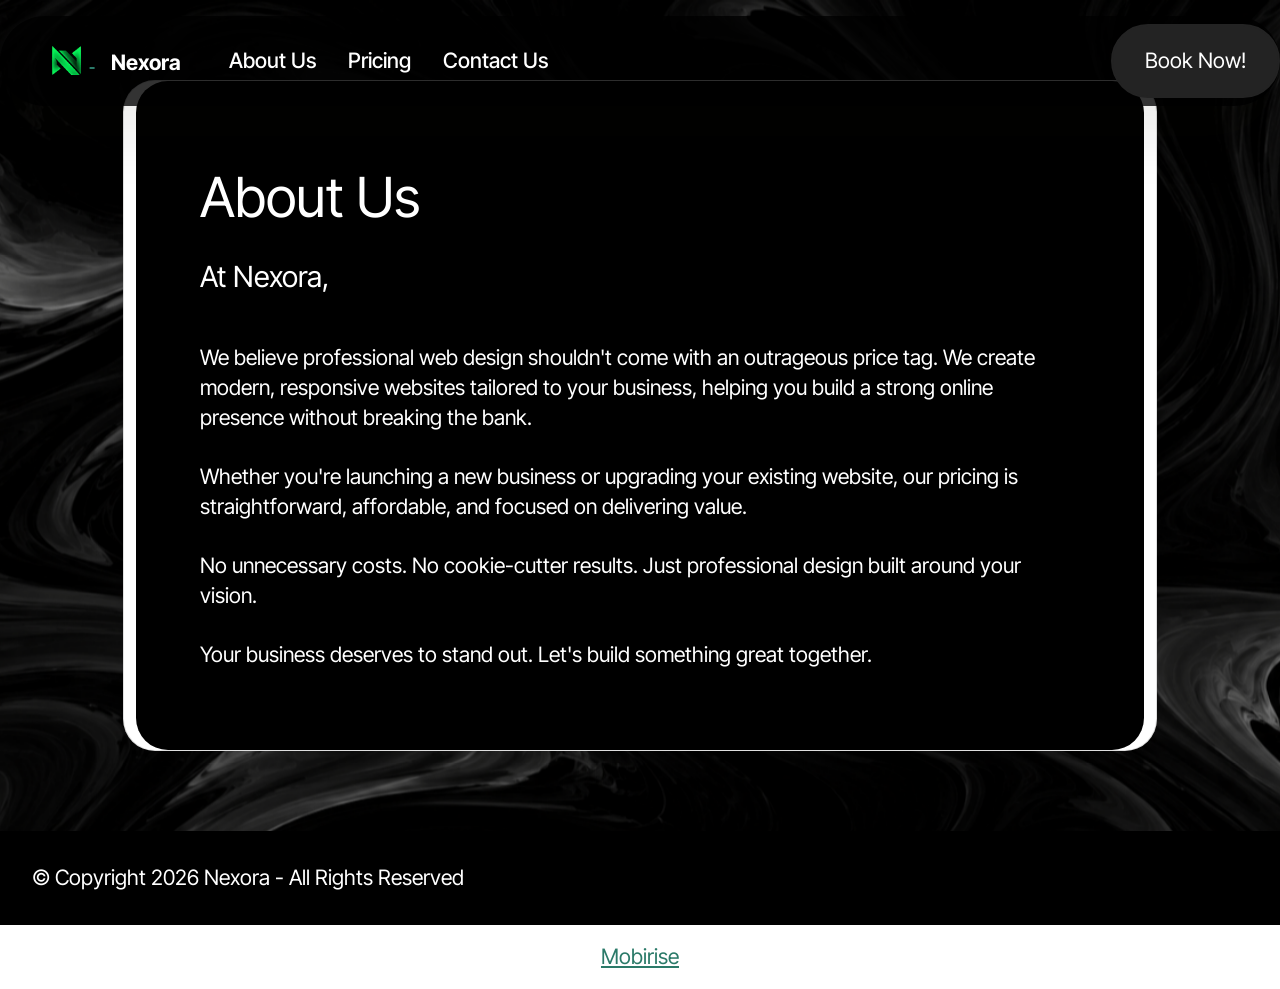
==== commit e00f060b: "Add files via upload" ====
--- a/Nexora/page1.html
+++ b/Nexora/page1.html
@@ -19,7 +19,7 @@
   <link rel="stylesheet" href="assets/theme/css/style.css">
   <link rel="preload" href="https://fonts.googleapis.com/css?family=Inter+Tight:100,200,300,400,500,600,700,800,900,100i,200i,300i,400i,500i,600i,700i,800i,900i&display=swap" as="style" onload="this.onload=null;this.rel='stylesheet'">
   <noscript><link rel="stylesheet" href="https://fonts.googleapis.com/css?family=Inter+Tight:100,200,300,400,500,600,700,800,900,100i,200i,300i,400i,500i,600i,700i,800i,900i&display=swap"></noscript>
-  <link rel="preload" as="style" href="assets/mobirise/css/mbr-additional.css?v=l7A24Q"><link rel="stylesheet" href="assets/mobirise/css/mbr-additional.css?v=l7A24Q" type="text/css">
+  <link rel="preload" as="style" href="assets/mobirise/css/mbr-additional.css?v=tKZ7Hb"><link rel="stylesheet" href="assets/mobirise/css/mbr-additional.css?v=tKZ7Hb" type="text/css">
 
   
   
@@ -50,16 +50,16 @@
 			</button>
 			<div class="collapse navbar-collapse" id="navbarSupportedContent">
 				<ul class="navbar-nav nav-dropdown" data-app-modern-menu="true"><li class="nav-item">
-						<a class="nav-link link text-danger display-4" href="https://mobiri.se">About</a>
+						<a class="nav-link link text-danger text-primary display-4" href="page1.html">About Us</a>
 					</li>
 					<li class="nav-item">
-						<a class="nav-link link text-danger display-4" href="https://mobiri.se" aria-expanded="false">Services</a>
+						<a class="nav-link link text-danger text-primary display-4" href="page2.html" aria-expanded="false">Pricing</a>
 					</li>
 					<li class="nav-item">
-						<a class="nav-link link text-danger display-4" href="https://mobiri.se">Contact Us</a>
+						<a class="nav-link link text-danger text-primary display-4" href="page3.html">Contact Us</a>
 					</li></ul>
 				
-				<div class="navbar-buttons mbr-section-btn"><a class="btn btn-black display-4" href="https://mobiri.se">Book Now!</a></div>
+				<div class="navbar-buttons mbr-section-btn"><a class="btn btn-black display-4" href="page3.html">Book Now!</a></div>
 			</div>
 		</div>
 	</nav>
@@ -109,7 +109,7 @@
             </div>
         </div>
     </div>
-</section><section class="display-7" style="padding: 0;align-items: center;justify-content: center;flex-wrap: wrap;    align-content: center;display: flex;position: relative;height: 4rem;"><a href="https://mobiri.se/5196878" style="flex: 1 1;height: 4rem;position: absolute;width: 100%;z-index: 1;"><img alt="" style="height: 4rem;" src="[data-uri]"></a><p style="margin: 0;text-align: center;" class="display-7">&#8204;</p><a style="z-index:1" href="https://mobirise.com/offline-website-builder.html">Offline Website Creator</a></section><script src="assets/bootstrap/js/bootstrap.bundle.min.js"></script>  <script src="assets/parallax/jarallax.js"></script>  <script src="assets/smoothscroll/smooth-scroll.js"></script>  <script src="assets/ytplayer/index.js"></script>  <script src="assets/dropdown/js/navbar-dropdown.js"></script>  <script src="assets/theme/js/script.js"></script>  
+</section><section class="display-7" style="padding: 0;align-items: center;justify-content: center;flex-wrap: wrap;    align-content: center;display: flex;position: relative;height: 4rem;"><a href="https://mobiri.se/5196878" style="flex: 1 1;height: 4rem;position: absolute;width: 100%;z-index: 1;"><img alt="" style="height: 4rem;" src="[data-uri]"></a><p style="margin: 0;text-align: center;" class="display-7">&#8204;</p><a style="z-index:1" href="https://mobirise.com">Mobirise </a></section><script src="assets/bootstrap/js/bootstrap.bundle.min.js"></script>  <script src="assets/parallax/jarallax.js"></script>  <script src="assets/smoothscroll/smooth-scroll.js"></script>  <script src="assets/ytplayer/index.js"></script>  <script src="assets/dropdown/js/navbar-dropdown.js"></script>  <script src="assets/theme/js/script.js"></script>  
   
   
   <input name="animation" type="hidden">
